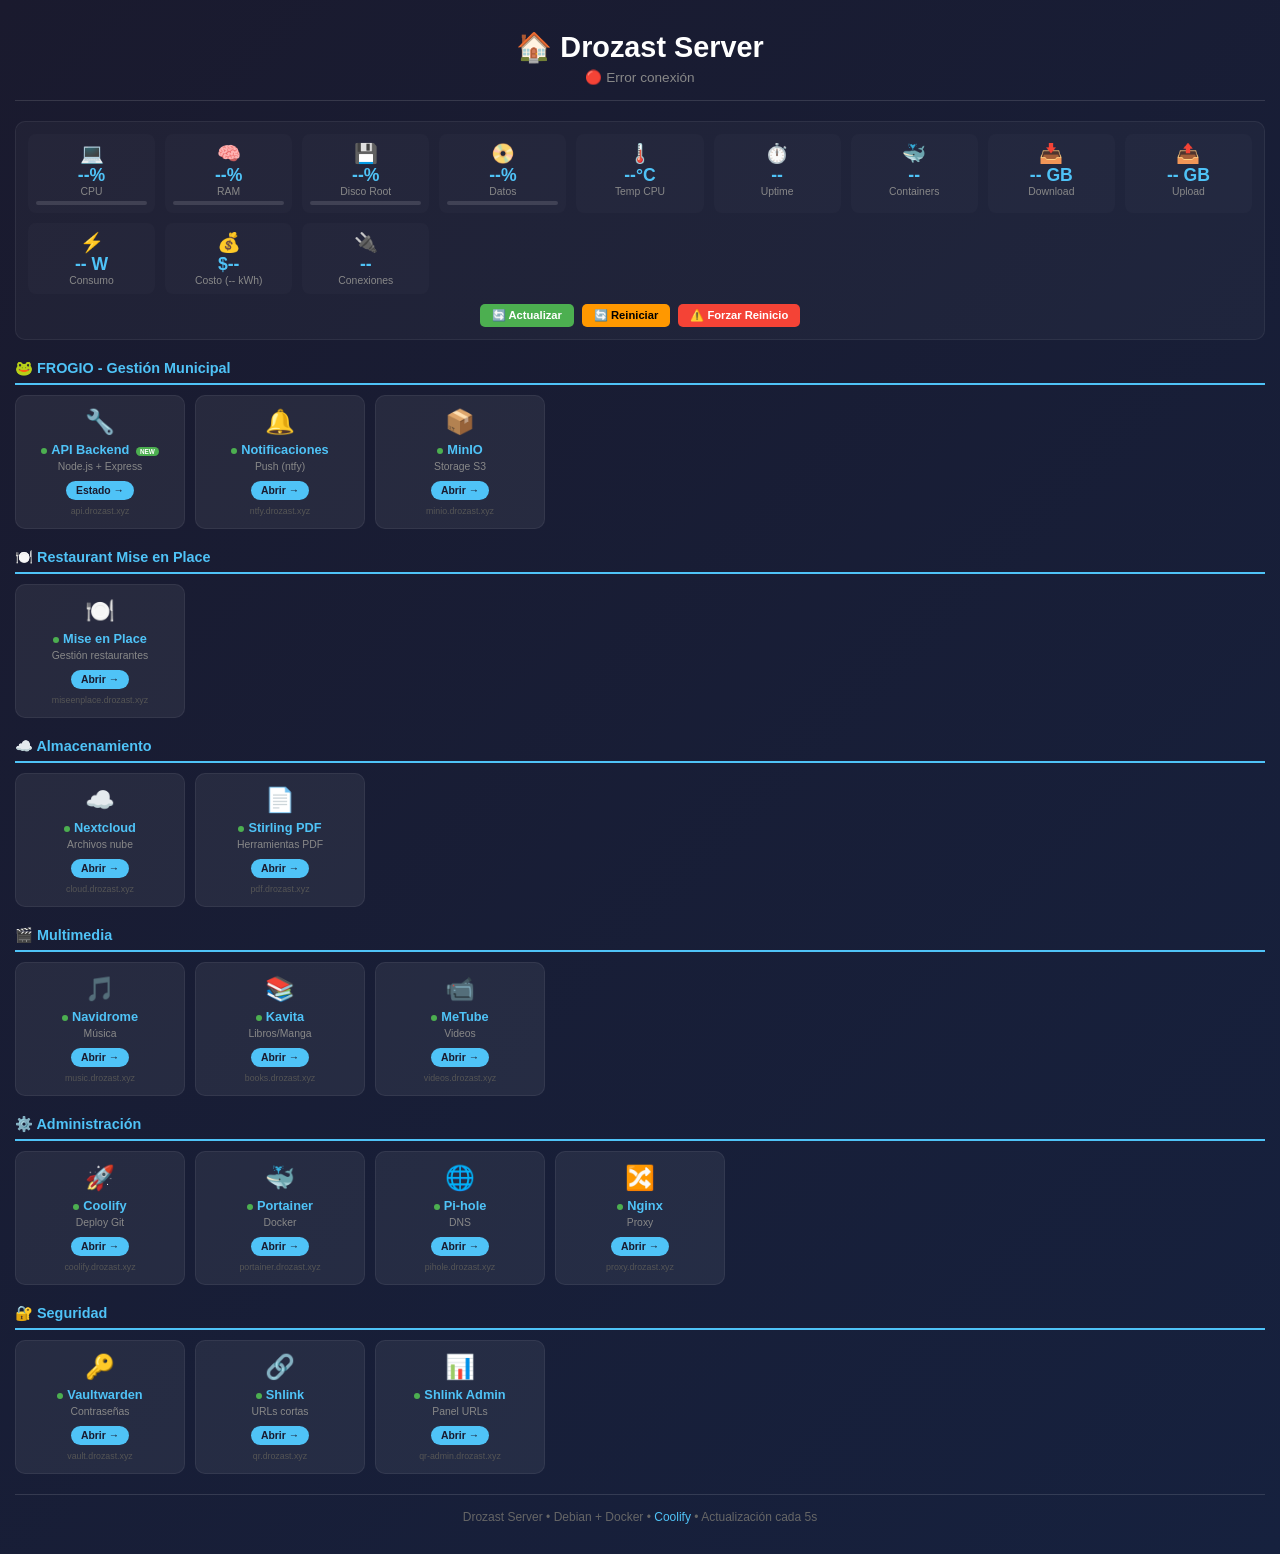
==== index.html @ 4076a871 "Initial commit - Dashboard + Stats API" ====
<!DOCTYPE html>
<html lang="es">
<head>
    <meta charset="UTF-8">
    <meta name="viewport" content="width=device-width, initial-scale=1.0">
    <title>Drozast - Panel de Servicios</title>
    <style>
        * { margin: 0; padding: 0; box-sizing: border-box; }
        body { font-family: -apple-system, BlinkMacSystemFont, 'Segoe UI', Roboto, sans-serif; background: linear-gradient(135deg, #1a1a2e 0%, #16213e 100%); min-height: 100vh; color: #fff; }
        .container { max-width: 1600px; margin: 0 auto; padding: 15px; }
        header { text-align: center; padding: 15px 0; border-bottom: 1px solid #ffffff20; margin-bottom: 20px; }
        header h1 { font-size: 1.8em; margin-bottom: 5px; }
        header p { color: #888; font-size: 0.85em; }
        
        /* Stats Panel */
        .stats-panel { background: #ffffff08; border-radius: 10px; padding: 12px; margin-bottom: 20px; border: 1px solid #ffffff10; }
        .stats-grid { display: grid; grid-template-columns: repeat(auto-fit, minmax(120px, 1fr)); gap: 10px; }
        .stat-item { text-align: center; padding: 8px; background: #ffffff05; border-radius: 8px; }
        .stat-icon { font-size: 1.2em; }
        .stat-value { font-size: 1.1em; font-weight: bold; color: #4fc3f7; }
        .stat-label { font-size: 0.65em; color: #888; }
        .stat-bar { height: 4px; background: #ffffff20; border-radius: 2px; margin-top: 4px; overflow: hidden; }
        .stat-bar-fill { height: 100%; border-radius: 2px; transition: width 0.5s; }
        .stat-bar-fill.cpu { background: linear-gradient(90deg, #4caf50, #ff9800, #f44336); }
        .stat-bar-fill.ram { background: #2196f3; }
        .stat-bar-fill.disk { background: #9c27b0; }
        
        /* Server Controls */
        .controls { display: flex; gap: 8px; justify-content: center; margin-top: 10px; }
        .btn-control { padding: 5px 12px; border: none; border-radius: 5px; cursor: pointer; font-size: 0.7em; font-weight: bold; transition: transform 0.2s; }
        .btn-control:hover { transform: scale(1.05); }
        .btn-restart { background: #ff9800; color: #000; }
        .btn-force { background: #f44336; color: #fff; }
        .btn-refresh { background: #4caf50; color: #fff; }
        
        /* Cards */
        .grid { display: grid; grid-template-columns: repeat(auto-fill, minmax(160px, 1fr)); gap: 10px; }
        .card { background: #ffffff10; border-radius: 10px; padding: 12px; transition: transform 0.2s, background 0.2s; border: 1px solid #ffffff10; text-align: center; }
        .card:hover { transform: translateY(-3px); background: #ffffff20; }
        .card-icon { font-size: 1.5em; margin-bottom: 6px; }
        .card h3 { font-size: 0.8em; margin-bottom: 4px; color: #4fc3f7; }
        .card p { color: #888; font-size: 0.65em; margin-bottom: 8px; }
        .card a { display: inline-block; background: #4fc3f7; color: #1a1a2e; padding: 4px 10px; border-radius: 12px; text-decoration: none; font-weight: bold; font-size: 0.65em; }
        .card a:hover { background: #81d4fa; }
        .card .url { display: block; color: #555; font-size: 0.55em; margin-top: 6px; }
        .category { margin-bottom: 20px; }
        .category h2 { font-size: 0.9em; margin-bottom: 10px; padding-bottom: 6px; border-bottom: 2px solid #4fc3f7; color: #4fc3f7; }
        .status { display: inline-block; width: 6px; height: 6px; background: #4caf50; border-radius: 50%; margin-right: 4px; }
        .badge { display: inline-block; background: #4caf50; color: #fff; padding: 1px 4px; border-radius: 6px; font-size: 0.5em; margin-left: 3px; }
        footer { text-align: center; padding: 15px 0; border-top: 1px solid #ffffff20; margin-top: 15px; color: #666; font-size: 0.75em; }
        footer a { color: #4fc3f7; text-decoration: none; }
        
        /* Modal */
        .modal { display: none; position: fixed; top: 0; left: 0; width: 100%; height: 100%; background: rgba(0,0,0,0.8); z-index: 1000; justify-content: center; align-items: center; }
        .modal-content { background: #1a1a2e; padding: 20px; border-radius: 10px; text-align: center; }
        .modal-content h3 { margin-bottom: 15px; }
        .modal-content button { margin: 5px; padding: 10px 20px; border: none; border-radius: 5px; cursor: pointer; }
    </style>
</head>
<body>
    <div class="container">
        <header>
            <h1>🏠 Drozast Server</h1>
            <p id="server-time">Cargando...</p>
        </header>

        <!-- Stats Panel -->
        <div class="stats-panel">
            <div class="stats-grid">
                <div class="stat-item">
                    <div class="stat-icon">💻</div>
                    <div class="stat-value" id="cpu-usage">--%</div>
                    <div class="stat-label">CPU</div>
                    <div class="stat-bar"><div class="stat-bar-fill cpu" id="cpu-bar" style="width: 0%"></div></div>
                </div>
                <div class="stat-item">
                    <div class="stat-icon">🧠</div>
                    <div class="stat-value" id="ram-usage">--%</div>
                    <div class="stat-label">RAM <span id="ram-detail"></span></div>
                    <div class="stat-bar"><div class="stat-bar-fill ram" id="ram-bar" style="width: 0%"></div></div>
                </div>
                <div class="stat-item">
                    <div class="stat-icon">💾</div>
                    <div class="stat-value" id="disk-usage">--%</div>
                    <div class="stat-label">Disco Root</div>
                    <div class="stat-bar"><div class="stat-bar-fill disk" id="disk-bar" style="width: 0%"></div></div>
                </div>
                <div class="stat-item">
                    <div class="stat-icon">📀</div>
                    <div class="stat-value" id="disk-data">--%</div>
                    <div class="stat-label">Datos <span id="disk-data-free"></span></div>
                    <div class="stat-bar"><div class="stat-bar-fill disk" id="disk-data-bar" style="width: 0%"></div></div>
                </div>
                <div class="stat-item">
                    <div class="stat-icon">🌡️</div>
                    <div class="stat-value" id="cpu-temp">--°C</div>
                    <div class="stat-label">Temp CPU</div>
                </div>
                <div class="stat-item">
                    <div class="stat-icon">⏱️</div>
                    <div class="stat-value" id="uptime">--</div>
                    <div class="stat-label">Uptime</div>
                </div>
                <div class="stat-item">
                    <div class="stat-icon">🐳</div>
                    <div class="stat-value" id="docker">--</div>
                    <div class="stat-label">Containers</div>
                </div>
                <div class="stat-item">
                    <div class="stat-icon">📥</div>
                    <div class="stat-value" id="net-rx">-- GB</div>
                    <div class="stat-label">Download</div>
                </div>
                <div class="stat-item">
                    <div class="stat-icon">📤</div>
                    <div class="stat-value" id="net-tx">-- GB</div>
                    <div class="stat-label">Upload</div>
                </div>
                <div class="stat-item">
                    <div class="stat-icon">⚡</div>
                    <div class="stat-value" id="power">-- W</div>
                    <div class="stat-label">Consumo</div>
                </div>
                <div class="stat-item">
                    <div class="stat-icon">💰</div>
                    <div class="stat-value" id="energy-cost">$--</div>
                    <div class="stat-label">Costo (<span id="kwh">--</span> kWh)</div>
                </div>
                <div class="stat-item">
                    <div class="stat-icon">🔌</div>
                    <div class="stat-value" id="connections">--</div>
                    <div class="stat-label">Conexiones</div>
                </div>
            </div>
            <div class="controls">
                <button class="btn-control btn-refresh" onclick="fetchStats()">🔄 Actualizar</button>
                <button class="btn-control btn-restart" onclick="confirmRestart('restart')">🔄 Reiniciar</button>
                <button class="btn-control btn-force" onclick="confirmRestart('force')">⚠️ Forzar Reinicio</button>
            </div>
        </div>

        <div class="category">
            <h2>🐸 FROGIO - Gestión Municipal</h2>
            <div class="grid">
                <div class="card"><div class="card-icon">🔧</div><h3><span class="status"></span>API Backend <span class="badge">NEW</span></h3><p>Node.js + Express</p><a href="https://api.drozast.xyz/health" target="_blank">Estado →</a><span class="url">api.drozast.xyz</span></div>
                <div class="card"><div class="card-icon">🔔</div><h3><span class="status"></span>Notificaciones</h3><p>Push (ntfy)</p><a href="https://ntfy.drozast.xyz" target="_blank">Abrir →</a><span class="url">ntfy.drozast.xyz</span></div>
                <div class="card"><div class="card-icon">📦</div><h3><span class="status"></span>MinIO</h3><p>Storage S3</p><a href="https://minio.drozast.xyz" target="_blank">Abrir →</a><span class="url">minio.drozast.xyz</span></div>
            </div>
        </div>

        <div class="category">
            <h2>🍽️ Restaurant Mise en Place</h2>
            <div class="grid">
                <div class="card"><div class="card-icon">🍽️</div><h3><span class="status"></span>Mise en Place</h3><p>Gestión restaurantes</p><a href="https://miseenplace.drozast.xyz" target="_blank">Abrir →</a><span class="url">miseenplace.drozast.xyz</span></div>
            </div>
        </div>

        <div class="category">
            <h2>☁️ Almacenamiento</h2>
            <div class="grid">
                <div class="card"><div class="card-icon">☁️</div><h3><span class="status"></span>Nextcloud</h3><p>Archivos nube</p><a href="https://cloud.drozast.xyz" target="_blank">Abrir →</a><span class="url">cloud.drozast.xyz</span></div>
                <div class="card"><div class="card-icon">📄</div><h3><span class="status"></span>Stirling PDF</h3><p>Herramientas PDF</p><a href="https://pdf.drozast.xyz" target="_blank">Abrir →</a><span class="url">pdf.drozast.xyz</span></div>
            </div>
        </div>

        <div class="category">
            <h2>🎬 Multimedia</h2>
            <div class="grid">
                <div class="card"><div class="card-icon">🎵</div><h3><span class="status"></span>Navidrome</h3><p>Música</p><a href="https://music.drozast.xyz" target="_blank">Abrir →</a><span class="url">music.drozast.xyz</span></div>
                <div class="card"><div class="card-icon">📚</div><h3><span class="status"></span>Kavita</h3><p>Libros/Manga</p><a href="https://books.drozast.xyz" target="_blank">Abrir →</a><span class="url">books.drozast.xyz</span></div>
                <div class="card"><div class="card-icon">📹</div><h3><span class="status"></span>MeTube</h3><p>Videos</p><a href="https://videos.drozast.xyz" target="_blank">Abrir →</a><span class="url">videos.drozast.xyz</span></div>
            </div>
        </div>

        <div class="category">
            <h2>⚙️ Administración</h2>
            <div class="grid">
                <div class="card"><div class="card-icon">🚀</div><h3><span class="status"></span>Coolify</h3><p>Deploy Git</p><a href="https://coolify.drozast.xyz" target="_blank">Abrir →</a><span class="url">coolify.drozast.xyz</span></div>
                <div class="card"><div class="card-icon">🐳</div><h3><span class="status"></span>Portainer</h3><p>Docker</p><a href="https://portainer.drozast.xyz" target="_blank">Abrir →</a><span class="url">portainer.drozast.xyz</span></div>
                <div class="card"><div class="card-icon">🌐</div><h3><span class="status"></span>Pi-hole</h3><p>DNS</p><a href="https://pihole.drozast.xyz" target="_blank">Abrir →</a><span class="url">pihole.drozast.xyz</span></div>
                <div class="card"><div class="card-icon">🔀</div><h3><span class="status"></span>Nginx</h3><p>Proxy</p><a href="https://proxy.drozast.xyz" target="_blank">Abrir →</a><span class="url">proxy.drozast.xyz</span></div>
            </div>
        </div>

        <div class="category">
            <h2>🔐 Seguridad</h2>
            <div class="grid">
                <div class="card"><div class="card-icon">🔑</div><h3><span class="status"></span>Vaultwarden</h3><p>Contraseñas</p><a href="https://vault.drozast.xyz" target="_blank">Abrir →</a><span class="url">vault.drozast.xyz</span></div>
                <div class="card"><div class="card-icon">🔗</div><h3><span class="status"></span>Shlink</h3><p>URLs cortas</p><a href="https://qr.drozast.xyz" target="_blank">Abrir →</a><span class="url">qr.drozast.xyz</span></div>
                <div class="card"><div class="card-icon">📊</div><h3><span class="status"></span>Shlink Admin</h3><p>Panel URLs</p><a href="https://qr-admin.drozast.xyz" target="_blank">Abrir →</a><span class="url">qr-admin.drozast.xyz</span></div>
            </div>
        </div>

        <footer>
            <p>Drozast Server • Debian + Docker • <a href="https://coolify.drozast.xyz">Coolify</a> • Actualización cada 5s</p>
        </footer>
    </div>

    <!-- Modal de confirmación -->
    <div class="modal" id="restartModal">
        <div class="modal-content">
            <h3 id="modal-title">¿Reiniciar servidor?</h3>
            <p id="modal-text">Esta acción reiniciará el servidor.</p>
            <button onclick="executeRestart()" style="background:#f44336;color:#fff;">Confirmar</button>
            <button onclick="closeModal()" style="background:#666;color:#fff;">Cancelar</button>
        </div>
    </div>

    <script>
        let restartType = '';
        
        async function fetchStats() {
            try {
                const res = await fetch('https://stats.drozast.xyz/');
                const data = await res.json();
                
                // CPU
                document.getElementById('cpu-usage').textContent = data.cpu.usage + '%';
                document.getElementById('cpu-bar').style.width = data.cpu.usage + '%';
                document.getElementById('cpu-temp').textContent = data.cpu.temp + '°C';
                
                // RAM
                document.getElementById('ram-usage').textContent = data.ram.percent + '%';
                document.getElementById('ram-bar').style.width = data.ram.percent + '%';
                document.getElementById('ram-detail').textContent = `(${Math.round(data.ram.used_mb/1024)}/${Math.round(data.ram.total_mb/1024)}GB)`;
                
                // Disco Root
                document.getElementById('disk-usage').textContent = data.disk.root.percent + '%';
                document.getElementById('disk-bar').style.width = data.disk.root.percent + '%';
                
                // Disco Data
                document.getElementById('disk-data').textContent = data.disk.data.percent + '%';
                document.getElementById('disk-data-bar').style.width = data.disk.data.percent + '%';
                document.getElementById('disk-data-free').textContent = `(${data.disk.data.free} libre)`;
                
                // Uptime
                let uptime = '';
                if (data.uptime.days > 0) uptime += data.uptime.days + 'd ';
                uptime += data.uptime.hours + 'h ' + data.uptime.minutes + 'm';
                document.getElementById('uptime').textContent = uptime;
                
                // Docker
                document.getElementById('docker').textContent = data.docker.running + '/' + data.docker.total;
                
                // Network
                document.getElementById('net-rx').textContent = data.network.rx_gb + ' GB';
                document.getElementById('net-tx').textContent = data.network.tx_gb + ' GB';
                document.getElementById('connections').textContent = data.network.connections;
                
                // Energy
                document.getElementById('power').textContent = data.energy.watts + ' W';
                document.getElementById('kwh').textContent = data.energy.kwh;
                document.getElementById('energy-cost').textContent = '$' + data.energy.cost_clp + ' CLP';
                
                // Time
                document.getElementById('server-time').textContent = '🟢 Online • ' + data.timestamp;
                
            } catch (e) {
                document.getElementById('server-time').textContent = '🔴 Error conexión';
            }
        }
        
        function confirmRestart(type) {
            restartType = type;
            document.getElementById('modal-title').textContent = type === 'force' ? '⚠️ ¿Forzar reinicio?' : '🔄 ¿Reiniciar servidor?';
            document.getElementById('modal-text').textContent = type === 'force' ? 
                'Esto forzará un reinicio inmediato. Los datos no guardados se perderán.' : 
                'El servidor se reiniciará de forma segura.';
            document.getElementById('restartModal').style.display = 'flex';
        }
        
        function closeModal() {
            document.getElementById('restartModal').style.display = 'none';
        }
        
        async function executeRestart() {
            closeModal();
            alert('Función de reinicio deshabilitada por seguridad.\n\nUsa SSH: sudo reboot');
        }
        
        // Actualizar cada 5 segundos
        fetchStats();
        setInterval(fetchStats, 5000);
    </script>
</body>
</html>
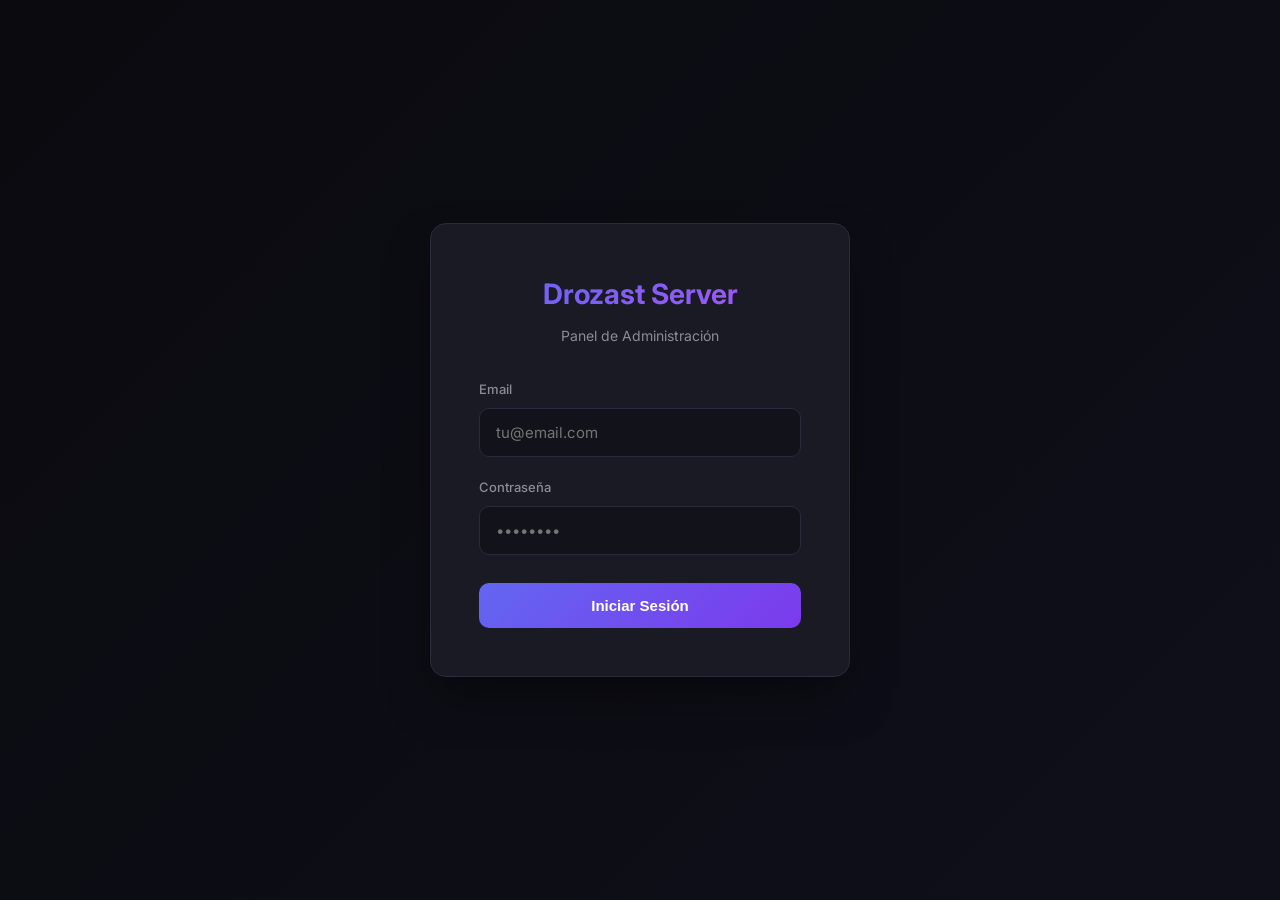
==== commit 4dfd51cf: "Add self-hosted maps, cloud gaming, and optimize stats API - Add TileServer GL, Nominatim, OSRM map " ====
--- a/index.html
+++ b/index.html
@@ -3,284 +3,2562 @@
 <head>
     <meta charset="UTF-8">
     <meta name="viewport" content="width=device-width, initial-scale=1.0">
-    <title>Drozast - Panel de Servicios</title>
+    <title>Drozast Server Dashboard</title>
+    <meta http-equiv="Cache-Control" content="no-cache, no-store, must-revalidate">
+    <link href="https://fonts.googleapis.com/css2?family=Inter:wght@300;400;500;600;700&family=JetBrains+Mono:wght@400;500&display=swap" rel="stylesheet">
     <style>
+        :root {
+            --bg-primary: #0a0a0f;
+            --bg-secondary: #12121a;
+            --bg-card: #1a1a24;
+            --bg-card-hover: #22222e;
+            --border: #2a2a3a;
+            --text-primary: #ffffff;
+            --text-secondary: #8b8b9a;
+            --text-muted: #5a5a6a;
+            --accent: #6366f1;
+            --accent-hover: #818cf8;
+            --success: #22c55e;
+            --warning: #f59e0b;
+            --danger: #ef4444;
+            --info: #3b82f6;
+        }
+
         * { margin: 0; padding: 0; box-sizing: border-box; }
-        body { font-family: -apple-system, BlinkMacSystemFont, 'Segoe UI', Roboto, sans-serif; background: linear-gradient(135deg, #1a1a2e 0%, #16213e 100%); min-height: 100vh; color: #fff; }
-        .container { max-width: 1600px; margin: 0 auto; padding: 15px; }
-        header { text-align: center; padding: 15px 0; border-bottom: 1px solid #ffffff20; margin-bottom: 20px; }
-        header h1 { font-size: 1.8em; margin-bottom: 5px; }
-        header p { color: #888; font-size: 0.85em; }
-        
-        /* Stats Panel */
-        .stats-panel { background: #ffffff08; border-radius: 10px; padding: 12px; margin-bottom: 20px; border: 1px solid #ffffff10; }
-        .stats-grid { display: grid; grid-template-columns: repeat(auto-fit, minmax(120px, 1fr)); gap: 10px; }
-        .stat-item { text-align: center; padding: 8px; background: #ffffff05; border-radius: 8px; }
-        .stat-icon { font-size: 1.2em; }
-        .stat-value { font-size: 1.1em; font-weight: bold; color: #4fc3f7; }
-        .stat-label { font-size: 0.65em; color: #888; }
-        .stat-bar { height: 4px; background: #ffffff20; border-radius: 2px; margin-top: 4px; overflow: hidden; }
-        .stat-bar-fill { height: 100%; border-radius: 2px; transition: width 0.5s; }
-        .stat-bar-fill.cpu { background: linear-gradient(90deg, #4caf50, #ff9800, #f44336); }
-        .stat-bar-fill.ram { background: #2196f3; }
-        .stat-bar-fill.disk { background: #9c27b0; }
-        
-        /* Server Controls */
-        .controls { display: flex; gap: 8px; justify-content: center; margin-top: 10px; }
-        .btn-control { padding: 5px 12px; border: none; border-radius: 5px; cursor: pointer; font-size: 0.7em; font-weight: bold; transition: transform 0.2s; }
-        .btn-control:hover { transform: scale(1.05); }
-        .btn-restart { background: #ff9800; color: #000; }
-        .btn-force { background: #f44336; color: #fff; }
-        .btn-refresh { background: #4caf50; color: #fff; }
-        
-        /* Cards */
-        .grid { display: grid; grid-template-columns: repeat(auto-fill, minmax(160px, 1fr)); gap: 10px; }
-        .card { background: #ffffff10; border-radius: 10px; padding: 12px; transition: transform 0.2s, background 0.2s; border: 1px solid #ffffff10; text-align: center; }
-        .card:hover { transform: translateY(-3px); background: #ffffff20; }
-        .card-icon { font-size: 1.5em; margin-bottom: 6px; }
-        .card h3 { font-size: 0.8em; margin-bottom: 4px; color: #4fc3f7; }
-        .card p { color: #888; font-size: 0.65em; margin-bottom: 8px; }
-        .card a { display: inline-block; background: #4fc3f7; color: #1a1a2e; padding: 4px 10px; border-radius: 12px; text-decoration: none; font-weight: bold; font-size: 0.65em; }
-        .card a:hover { background: #81d4fa; }
-        .card .url { display: block; color: #555; font-size: 0.55em; margin-top: 6px; }
-        .category { margin-bottom: 20px; }
-        .category h2 { font-size: 0.9em; margin-bottom: 10px; padding-bottom: 6px; border-bottom: 2px solid #4fc3f7; color: #4fc3f7; }
-        .status { display: inline-block; width: 6px; height: 6px; background: #4caf50; border-radius: 50%; margin-right: 4px; }
-        .badge { display: inline-block; background: #4caf50; color: #fff; padding: 1px 4px; border-radius: 6px; font-size: 0.5em; margin-left: 3px; }
-        footer { text-align: center; padding: 15px 0; border-top: 1px solid #ffffff20; margin-top: 15px; color: #666; font-size: 0.75em; }
-        footer a { color: #4fc3f7; text-decoration: none; }
-        
-        /* Modal */
-        .modal { display: none; position: fixed; top: 0; left: 0; width: 100%; height: 100%; background: rgba(0,0,0,0.8); z-index: 1000; justify-content: center; align-items: center; }
-        .modal-content { background: #1a1a2e; padding: 20px; border-radius: 10px; text-align: center; }
-        .modal-content h3 { margin-bottom: 15px; }
-        .modal-content button { margin: 5px; padding: 10px 20px; border: none; border-radius: 5px; cursor: pointer; }
+
+        body {
+            font-family: 'Inter', -apple-system, BlinkMacSystemFont, sans-serif;
+            background: var(--bg-primary);
+            color: var(--text-primary);
+            min-height: 100vh;
+            line-height: 1.6;
+        }
+
+        /* Login Screen */
+        .login-screen {
+            display: flex;
+            align-items: center;
+            justify-content: center;
+            min-height: 100vh;
+            background: linear-gradient(135deg, var(--bg-primary) 0%, #0f0f1a 100%);
+        }
+
+        .login-container {
+            background: var(--bg-card);
+            border: 1px solid var(--border);
+            border-radius: 16px;
+            padding: 48px;
+            width: 100%;
+            max-width: 420px;
+            box-shadow: 0 25px 50px -12px rgba(0, 0, 0, 0.5);
+        }
+
+        .login-logo {
+            text-align: center;
+            margin-bottom: 32px;
+        }
+
+        .login-logo h1 {
+            font-size: 28px;
+            font-weight: 700;
+            background: linear-gradient(135deg, var(--accent) 0%, #a855f7 100%);
+            -webkit-background-clip: text;
+            -webkit-text-fill-color: transparent;
+            background-clip: text;
+        }
+
+        .login-logo p {
+            color: var(--text-secondary);
+            font-size: 14px;
+            margin-top: 8px;
+        }
+
+        .form-group {
+            margin-bottom: 20px;
+        }
+
+        .form-group label {
+            display: block;
+            font-size: 13px;
+            font-weight: 500;
+            color: var(--text-secondary);
+            margin-bottom: 8px;
+        }
+
+        .form-group input {
+            width: 100%;
+            padding: 14px 16px;
+            background: var(--bg-secondary);
+            border: 1px solid var(--border);
+            border-radius: 10px;
+            color: var(--text-primary);
+            font-size: 15px;
+            font-family: inherit;
+            transition: all 0.2s;
+        }
+
+        .form-group input:focus {
+            outline: none;
+            border-color: var(--accent);
+            box-shadow: 0 0 0 3px rgba(99, 102, 241, 0.2);
+        }
+
+        .login-btn {
+            width: 100%;
+            padding: 14px;
+            background: linear-gradient(135deg, var(--accent) 0%, #7c3aed 100%);
+            border: none;
+            border-radius: 10px;
+            color: white;
+            font-size: 15px;
+            font-weight: 600;
+            cursor: pointer;
+            transition: all 0.2s;
+            margin-top: 8px;
+        }
+
+        .login-btn:hover {
+            transform: translateY(-2px);
+            box-shadow: 0 10px 20px -5px rgba(99, 102, 241, 0.4);
+        }
+
+        .login-error {
+            background: rgba(239, 68, 68, 0.1);
+            border: 1px solid rgba(239, 68, 68, 0.3);
+            color: var(--danger);
+            padding: 12px;
+            border-radius: 8px;
+            font-size: 13px;
+            margin-bottom: 20px;
+            display: none;
+        }
+
+        /* Dashboard */
+        .dashboard { display: none; }
+        .dashboard.active { display: block; }
+        .login-screen.hidden { display: none; }
+
+        /* Header */
+        .header {
+            background: var(--bg-secondary);
+            border-bottom: 1px solid var(--border);
+            padding: 16px 24px;
+            display: flex;
+            justify-content: space-between;
+            align-items: center;
+            position: sticky;
+            top: 0;
+            z-index: 100;
+        }
+
+        .header-left {
+            display: flex;
+            align-items: center;
+            gap: 16px;
+        }
+
+        .header-logo {
+            font-size: 20px;
+            font-weight: 700;
+            background: linear-gradient(135deg, var(--accent) 0%, #a855f7 100%);
+            -webkit-background-clip: text;
+            -webkit-text-fill-color: transparent;
+            background-clip: text;
+        }
+
+        .status-badge {
+            display: flex;
+            align-items: center;
+            gap: 8px;
+            padding: 6px 12px;
+            background: rgba(34, 197, 94, 0.1);
+            border: 1px solid rgba(34, 197, 94, 0.3);
+            border-radius: 20px;
+            font-size: 13px;
+            color: var(--success);
+        }
+
+        .status-dot {
+            width: 8px;
+            height: 8px;
+            background: var(--success);
+            border-radius: 50%;
+            animation: pulse 2s infinite;
+        }
+
+        @keyframes pulse {
+            0%, 100% { opacity: 1; }
+            50% { opacity: 0.5; }
+        }
+
+        .header-right {
+            display: flex;
+            align-items: center;
+            gap: 16px;
+        }
+
+        .header-time {
+            color: var(--text-secondary);
+            font-size: 13px;
+        }
+
+        .logout-btn {
+            padding: 8px 16px;
+            background: transparent;
+            border: 1px solid var(--border);
+            border-radius: 8px;
+            color: var(--text-secondary);
+            font-size: 13px;
+            cursor: pointer;
+            transition: all 0.2s;
+        }
+
+        .logout-btn:hover {
+            background: var(--bg-card);
+            color: var(--text-primary);
+        }
+
+        /* Main Content */
+        .main {
+            max-width: 1600px;
+            margin: 0 auto;
+            padding: 24px;
+        }
+
+        /* Stats Grid */
+        .stats-grid {
+            display: grid;
+            grid-template-columns: repeat(auto-fit, minmax(180px, 1fr));
+            gap: 16px;
+            margin-bottom: 32px;
+        }
+
+        .stat-card {
+            background: var(--bg-card);
+            border: 1px solid var(--border);
+            border-radius: 12px;
+            padding: 20px;
+            transition: all 0.2s;
+        }
+
+        .stat-card:hover {
+            background: var(--bg-card-hover);
+            border-color: var(--accent);
+        }
+
+        .stat-header {
+            display: flex;
+            justify-content: space-between;
+            align-items: center;
+            margin-bottom: 12px;
+        }
+
+        .stat-icon {
+            width: 40px;
+            height: 40px;
+            background: rgba(99, 102, 241, 0.1);
+            border-radius: 10px;
+            display: flex;
+            align-items: center;
+            justify-content: center;
+            font-size: 18px;
+        }
+
+        .stat-value {
+            font-size: 28px;
+            font-weight: 700;
+            color: var(--text-primary);
+        }
+
+        .stat-label {
+            font-size: 13px;
+            color: var(--text-secondary);
+            margin-bottom: 12px;
+        }
+
+        .stat-bar {
+            height: 6px;
+            background: var(--bg-secondary);
+            border-radius: 3px;
+            overflow: hidden;
+        }
+
+        .stat-bar-fill {
+            height: 100%;
+            border-radius: 3px;
+            transition: width 0.5s ease;
+        }
+
+        .stat-bar-fill.cpu { background: linear-gradient(90deg, var(--success), var(--warning), var(--danger)); }
+        .stat-bar-fill.ram { background: var(--info); }
+        .stat-bar-fill.disk { background: var(--accent); }
+
+        .stat-detail {
+            font-size: 12px;
+            color: var(--text-muted);
+            margin-top: 8px;
+        }
+
+        /* Disk Section */
+        .section {
+            margin-bottom: 32px;
+        }
+
+        .section-header {
+            display: flex;
+            justify-content: space-between;
+            align-items: center;
+            margin-bottom: 16px;
+        }
+
+        .section-title {
+            font-size: 18px;
+            font-weight: 600;
+            color: var(--text-primary);
+        }
+
+        .disks-grid {
+            display: grid;
+            grid-template-columns: repeat(auto-fit, minmax(320px, 1fr));
+            gap: 16px;
+        }
+
+        .disk-card {
+            background: var(--bg-card);
+            border: 1px solid var(--border);
+            border-radius: 12px;
+            padding: 24px;
+        }
+
+        .disk-header {
+            display: flex;
+            align-items: center;
+            gap: 16px;
+            margin-bottom: 20px;
+        }
+
+        .disk-icon {
+            width: 48px;
+            height: 48px;
+            border-radius: 12px;
+            display: flex;
+            align-items: center;
+            justify-content: center;
+            font-size: 24px;
+        }
+
+        .disk-icon.os { background: linear-gradient(135deg, #3b82f6, #1d4ed8); }
+        .disk-icon.cache { background: linear-gradient(135deg, #f59e0b, #d97706); }
+        .disk-icon.raid { background: linear-gradient(135deg, #8b5cf6, #6d28d9); }
+
+        .disk-info h3 {
+            font-size: 16px;
+            font-weight: 600;
+            margin-bottom: 4px;
+        }
+
+        .disk-info p {
+            font-size: 13px;
+            color: var(--text-secondary);
+        }
+
+        .disk-stats {
+            display: grid;
+            grid-template-columns: repeat(3, 1fr);
+            gap: 16px;
+            margin-bottom: 16px;
+        }
+
+        .disk-stat {
+            text-align: center;
+        }
+
+        .disk-stat-value {
+            font-size: 20px;
+            font-weight: 600;
+            color: var(--text-primary);
+        }
+
+        .disk-stat-label {
+            font-size: 11px;
+            color: var(--text-muted);
+            text-transform: uppercase;
+            letter-spacing: 0.5px;
+        }
+
+        .disk-progress {
+            height: 8px;
+            background: var(--bg-secondary);
+            border-radius: 4px;
+            overflow: hidden;
+        }
+
+        .disk-progress-fill {
+            height: 100%;
+            border-radius: 4px;
+            transition: width 0.5s ease;
+        }
+
+        .disk-progress-fill.low { background: var(--success); }
+        .disk-progress-fill.medium { background: var(--warning); }
+        .disk-progress-fill.high { background: var(--danger); }
+
+        .disk-details {
+            margin-top: 16px;
+            padding-top: 16px;
+            border-top: 1px solid var(--border);
+            font-size: 12px;
+            color: var(--text-muted);
+        }
+
+        .disk-details code {
+            font-family: 'JetBrains Mono', monospace;
+            background: var(--bg-secondary);
+            padding: 2px 6px;
+            border-radius: 4px;
+            font-size: 11px;
+        }
+
+        /* Services Grid */
+        .services-grid {
+            display: grid;
+            grid-template-columns: repeat(auto-fill, minmax(280px, 1fr));
+            gap: 16px;
+        }
+
+        .service-card {
+            background: var(--bg-card);
+            border: 1px solid var(--border);
+            border-radius: 12px;
+            padding: 20px;
+            transition: all 0.2s;
+        }
+
+        .service-card:hover {
+            background: var(--bg-card-hover);
+            transform: translateY(-2px);
+        }
+
+        .service-header {
+            display: flex;
+            align-items: center;
+            gap: 12px;
+            margin-bottom: 12px;
+        }
+
+        .service-icon {
+            width: 44px;
+            height: 44px;
+            background: var(--bg-secondary);
+            border-radius: 10px;
+            display: flex;
+            align-items: center;
+            justify-content: center;
+            font-size: 22px;
+        }
+
+        .service-info h3 {
+            font-size: 15px;
+            font-weight: 600;
+            margin-bottom: 2px;
+        }
+
+        .service-info p {
+            font-size: 12px;
+            color: var(--text-muted);
+        }
+
+        .service-status {
+            display: inline-flex;
+            align-items: center;
+            gap: 6px;
+            padding: 4px 10px;
+            border-radius: 12px;
+            font-size: 11px;
+            font-weight: 500;
+        }
+
+        .service-status.online {
+            background: rgba(34, 197, 94, 0.1);
+            color: var(--success);
+        }
+
+        .service-status.offline {
+            background: rgba(239, 68, 68, 0.1);
+            color: var(--danger);
+        }
+
+        .service-description {
+            font-size: 12px;
+            color: var(--text-muted);
+            line-height: 1.5;
+            padding: 10px 12px;
+            background: var(--bg-secondary);
+            border-radius: 8px;
+            margin-top: 8px;
+        }
+
+        .service-links {
+            display: flex;
+            gap: 8px;
+            margin-top: 12px;
+        }
+
+        .service-link {
+            flex: 1;
+            padding: 10px;
+            border-radius: 8px;
+            text-decoration: none;
+            font-size: 12px;
+            font-weight: 500;
+            text-align: center;
+            transition: all 0.2s;
+        }
+
+        .service-link.web {
+            background: var(--accent);
+            color: white;
+        }
+
+        .service-link.web:hover {
+            background: var(--accent-hover);
+        }
+
+        .service-link.local {
+            background: var(--bg-secondary);
+            color: var(--text-secondary);
+            border: 1px solid var(--border);
+        }
+
+        .service-link.local:hover {
+            background: var(--bg-card-hover);
+            color: var(--text-primary);
+        }
+
+        /* Service Stats Bars */
+        .service-stats {
+            display: flex;
+            gap: 12px;
+            margin-top: 12px;
+            padding-top: 12px;
+            border-top: 1px solid var(--border);
+        }
+
+        .service-stat {
+            flex: 1;
+        }
+
+        .service-stat-label {
+            display: flex;
+            justify-content: space-between;
+            font-size: 10px;
+            color: var(--text-muted);
+            margin-bottom: 4px;
+            text-transform: uppercase;
+        }
+
+        .service-stat-bar {
+            height: 4px;
+            background: var(--bg-secondary);
+            border-radius: 2px;
+            overflow: hidden;
+        }
+
+        .service-stat-fill {
+            height: 100%;
+            border-radius: 2px;
+            transition: width 0.5s ease;
+        }
+
+        .service-stat-fill.cpu {
+            background: linear-gradient(90deg, #22c55e, #f59e0b, #ef4444);
+        }
+
+        .service-stat-fill.ram {
+            background: var(--info);
+        }
+
+        /* Category */
+        .category {
+            margin-bottom: 32px;
+        }
+
+        .category-header {
+            display: flex;
+            align-items: center;
+            gap: 12px;
+            margin-bottom: 16px;
+            padding-bottom: 12px;
+            border-bottom: 1px solid var(--border);
+        }
+
+        .category-icon {
+            width: 32px;
+            height: 32px;
+            background: var(--bg-card);
+            border-radius: 8px;
+            display: flex;
+            align-items: center;
+            justify-content: center;
+            font-size: 16px;
+        }
+
+        .category-title {
+            font-size: 16px;
+            font-weight: 600;
+        }
+
+        .category-count {
+            background: var(--bg-card);
+            padding: 4px 10px;
+            border-radius: 12px;
+            font-size: 12px;
+            color: var(--text-muted);
+        }
+
+        /* Server Context Section */
+        .context-section {
+            background: var(--bg-card);
+            border: 1px solid var(--border);
+            border-radius: 12px;
+            padding: 24px;
+            margin-bottom: 32px;
+        }
+
+        .context-header {
+            display: flex;
+            justify-content: space-between;
+            align-items: center;
+            margin-bottom: 16px;
+        }
+
+        .context-title {
+            font-size: 16px;
+            font-weight: 600;
+            display: flex;
+            align-items: center;
+            gap: 8px;
+        }
+
+        .copy-btn {
+            display: flex;
+            align-items: center;
+            gap: 6px;
+            padding: 8px 16px;
+            background: var(--accent);
+            border: none;
+            border-radius: 8px;
+            color: white;
+            font-size: 13px;
+            font-weight: 500;
+            cursor: pointer;
+            transition: all 0.2s;
+        }
+
+        .copy-btn:hover {
+            background: var(--accent-hover);
+        }
+
+        .copy-btn.copied {
+            background: var(--success);
+        }
+
+        .context-code {
+            background: var(--bg-primary);
+            border: 1px solid var(--border);
+            border-radius: 8px;
+            padding: 20px;
+            font-family: 'JetBrains Mono', monospace;
+            font-size: 12px;
+            line-height: 1.8;
+            color: var(--text-secondary);
+            overflow-x: auto;
+            white-space: pre-wrap;
+            word-break: break-all;
+        }
+
+        .context-code .comment { color: var(--text-muted); }
+        .context-code .key { color: var(--accent); }
+        .context-code .value { color: var(--success); }
+        .context-code .section-label { color: var(--warning); font-weight: 600; }
+
+        /* Tabs */
+        .tabs {
+            display: flex;
+            gap: 8px;
+            margin-bottom: 24px;
+            border-bottom: 1px solid var(--border);
+            padding-bottom: 16px;
+        }
+
+        .tab {
+            padding: 10px 20px;
+            background: transparent;
+            border: 1px solid var(--border);
+            border-radius: 8px;
+            color: var(--text-secondary);
+            font-size: 13px;
+            font-weight: 500;
+            cursor: pointer;
+            transition: all 0.2s;
+        }
+
+        .tab:hover {
+            background: var(--bg-card);
+            color: var(--text-primary);
+        }
+
+        .tab.active {
+            background: var(--accent);
+            border-color: var(--accent);
+            color: white;
+        }
+
+        .tab-content { display: none; }
+        .tab-content.active { display: block; }
+
+        /* Footer */
+        .footer {
+            text-align: center;
+            padding: 24px;
+            border-top: 1px solid var(--border);
+            color: var(--text-muted);
+            font-size: 13px;
+        }
+
+        .footer a {
+            color: var(--accent);
+            text-decoration: none;
+        }
+
+        /* Responsive */
+        @media (max-width: 768px) {
+            .header { padding: 12px 16px; flex-wrap: wrap; gap: 12px; }
+            .main { padding: 16px; }
+            .stats-grid { grid-template-columns: repeat(2, 1fr); }
+            .login-container { padding: 32px 24px; margin: 16px; }
+            .disks-grid { grid-template-columns: 1fr; }
+            .tabs { overflow-x: auto; flex-wrap: nowrap; }
+        }
     </style>
 </head>
 <body>
-    <div class="container">
-        <header>
-            <h1>🏠 Drozast Server</h1>
-            <p id="server-time">Cargando...</p>
-        </header>
-
-        <!-- Stats Panel -->
-        <div class="stats-panel">
-            <div class="stats-grid">
-                <div class="stat-item">
-                    <div class="stat-icon">💻</div>
-                    <div class="stat-value" id="cpu-usage">--%</div>
-                    <div class="stat-label">CPU</div>
-                    <div class="stat-bar"><div class="stat-bar-fill cpu" id="cpu-bar" style="width: 0%"></div></div>
+    <!-- Login Screen -->
+    <div class="login-screen" id="loginScreen">
+        <div class="login-container">
+            <div class="login-logo">
+                <h1>Drozast Server</h1>
+                <p>Panel de Administración</p>
+            </div>
+            <div class="login-error" id="loginError">
+                Credenciales incorrectas. Intenta de nuevo.
+            </div>
+            <form onsubmit="handleLogin(event)">
+                <div class="form-group">
+                    <label for="email">Email</label>
+                    <input type="email" id="email" placeholder="tu@email.com" required>
                 </div>
-                <div class="stat-item">
-                    <div class="stat-icon">🧠</div>
-                    <div class="stat-value" id="ram-usage">--%</div>
-                    <div class="stat-label">RAM <span id="ram-detail"></span></div>
-                    <div class="stat-bar"><div class="stat-bar-fill ram" id="ram-bar" style="width: 0%"></div></div>
+                <div class="form-group">
+                    <label for="password">Contraseña</label>
+                    <input type="password" id="password" placeholder="••••••••" required>
                 </div>
-                <div class="stat-item">
-                    <div class="stat-icon">💾</div>
-                    <div class="stat-value" id="disk-usage">--%</div>
-                    <div class="stat-label">Disco Root</div>
-                    <div class="stat-bar"><div class="stat-bar-fill disk" id="disk-bar" style="width: 0%"></div></div>
-                </div>
-                <div class="stat-item">
-                    <div class="stat-icon">📀</div>
-                    <div class="stat-value" id="disk-data">--%</div>
-                    <div class="stat-label">Datos <span id="disk-data-free"></span></div>
-                    <div class="stat-bar"><div class="stat-bar-fill disk" id="disk-data-bar" style="width: 0%"></div></div>
-                </div>
-                <div class="stat-item">
-                    <div class="stat-icon">🌡️</div>
-                    <div class="stat-value" id="cpu-temp">--°C</div>
-                    <div class="stat-label">Temp CPU</div>
-                </div>
-                <div class="stat-item">
-                    <div class="stat-icon">⏱️</div>
-                    <div class="stat-value" id="uptime">--</div>
-                    <div class="stat-label">Uptime</div>
-                </div>
-                <div class="stat-item">
-                    <div class="stat-icon">🐳</div>
-                    <div class="stat-value" id="docker">--</div>
-                    <div class="stat-label">Containers</div>
-                </div>
-                <div class="stat-item">
-                    <div class="stat-icon">📥</div>
-                    <div class="stat-value" id="net-rx">-- GB</div>
-                    <div class="stat-label">Download</div>
-                </div>
-                <div class="stat-item">
-                    <div class="stat-icon">📤</div>
-                    <div class="stat-value" id="net-tx">-- GB</div>
-                    <div class="stat-label">Upload</div>
-                </div>
-                <div class="stat-item">
-                    <div class="stat-icon">⚡</div>
-                    <div class="stat-value" id="power">-- W</div>
-                    <div class="stat-label">Consumo</div>
-                </div>
-                <div class="stat-item">
-                    <div class="stat-icon">💰</div>
-                    <div class="stat-value" id="energy-cost">$--</div>
-                    <div class="stat-label">Costo (<span id="kwh">--</span> kWh)</div>
-                </div>
-                <div class="stat-item">
-                    <div class="stat-icon">🔌</div>
-                    <div class="stat-value" id="connections">--</div>
-                    <div class="stat-label">Conexiones</div>
+                <button type="submit" class="login-btn">Iniciar Sesión</button>
+            </form>
+        </div>
+    </div>
+
+    <!-- Dashboard -->
+    <div class="dashboard" id="dashboard">
+        <header class="header">
+            <div class="header-left">
+                <span class="header-logo">Drozast Server</span>
+                <div class="status-badge">
+                    <span class="status-dot"></span>
+                    <span id="serverStatus">Online</span>
                 </div>
             </div>
-            <div class="controls">
-                <button class="btn-control btn-refresh" onclick="fetchStats()">🔄 Actualizar</button>
-                <button class="btn-control btn-restart" onclick="confirmRestart('restart')">🔄 Reiniciar</button>
-                <button class="btn-control btn-force" onclick="confirmRestart('force')">⚠️ Forzar Reinicio</button>
+            <div class="header-right">
+                <span class="header-time" id="serverTime">--</span>
+                <button class="logout-btn" onclick="handleLogout()">Cerrar Sesión</button>
             </div>
-        </div>
-
-        <div class="category">
-            <h2>🐸 FROGIO - Gestión Municipal</h2>
-            <div class="grid">
-                <div class="card"><div class="card-icon">🔧</div><h3><span class="status"></span>API Backend <span class="badge">NEW</span></h3><p>Node.js + Express</p><a href="https://api.drozast.xyz/health" target="_blank">Estado →</a><span class="url">api.drozast.xyz</span></div>
-                <div class="card"><div class="card-icon">🔔</div><h3><span class="status"></span>Notificaciones</h3><p>Push (ntfy)</p><a href="https://ntfy.drozast.xyz" target="_blank">Abrir →</a><span class="url">ntfy.drozast.xyz</span></div>
-                <div class="card"><div class="card-icon">📦</div><h3><span class="status"></span>MinIO</h3><p>Storage S3</p><a href="https://minio.drozast.xyz" target="_blank">Abrir →</a><span class="url">minio.drozast.xyz</span></div>
+        </header>
+
+        <main class="main">
+            <!-- Tabs -->
+            <div class="tabs">
+                <button class="tab active" onclick="switchTab('overview')">Vista General</button>
+                <button class="tab" onclick="switchTab('services')">Servicios</button>
+                <button class="tab" onclick="switchTab('storage')">Almacenamiento</button>
+                <button class="tab" onclick="switchTab('context')">Contexto Server</button>
             </div>
-        </div>
-
-        <div class="category">
-            <h2>🍽️ Restaurant Mise en Place</h2>
-            <div class="grid">
-                <div class="card"><div class="card-icon">🍽️</div><h3><span class="status"></span>Mise en Place</h3><p>Gestión restaurantes</p><a href="https://miseenplace.drozast.xyz" target="_blank">Abrir →</a><span class="url">miseenplace.drozast.xyz</span></div>
+
+            <!-- Overview Tab -->
+            <div class="tab-content active" id="tab-overview">
+                <!-- Stats Grid -->
+                <div class="stats-grid">
+                    <div class="stat-card">
+                        <div class="stat-header">
+                            <div class="stat-icon">🖥️</div>
+                        </div>
+                        <div class="stat-value" id="cpuValue">--%</div>
+                        <div class="stat-label">Uso de CPU</div>
+                        <div class="stat-bar"><div class="stat-bar-fill cpu" id="cpuBar" style="width: 0%"></div></div>
+                        <div class="stat-detail" id="cpuDetail">4 cores • --°C</div>
+                    </div>
+                    <div class="stat-card">
+                        <div class="stat-header">
+                            <div class="stat-icon">🧠</div>
+                        </div>
+                        <div class="stat-value" id="ramValue">--%</div>
+                        <div class="stat-label">Memoria RAM</div>
+                        <div class="stat-bar"><div class="stat-bar-fill ram" id="ramBar" style="width: 0%"></div></div>
+                        <div class="stat-detail" id="ramDetail">-- / -- GB</div>
+                    </div>
+                    <div class="stat-card">
+                        <div class="stat-header">
+                            <div class="stat-icon">🐳</div>
+                        </div>
+                        <div class="stat-value" id="dockerValue">--</div>
+                        <div class="stat-label">Contenedores</div>
+                        <div class="stat-detail" id="dockerDetail">-- activos</div>
+                    </div>
+                    <div class="stat-card">
+                        <div class="stat-header">
+                            <div class="stat-icon">⏱️</div>
+                        </div>
+                        <div class="stat-value" id="uptimeValue">--</div>
+                        <div class="stat-label">Uptime</div>
+                        <div class="stat-detail" id="uptimeDetail">Desde --</div>
+                    </div>
+                    <div class="stat-card">
+                        <div class="stat-header">
+                            <div class="stat-icon">📥</div>
+                        </div>
+                        <div class="stat-value" id="netRx">-- GB</div>
+                        <div class="stat-label">Download</div>
+                        <div class="stat-detail">Total recibido</div>
+                    </div>
+                    <div class="stat-card">
+                        <div class="stat-header">
+                            <div class="stat-icon">📤</div>
+                        </div>
+                        <div class="stat-value" id="netTx">-- GB</div>
+                        <div class="stat-label">Upload</div>
+                        <div class="stat-detail">Total enviado</div>
+                    </div>
+                    <div class="stat-card">
+                        <div class="stat-header">
+                            <div class="stat-icon">⚡</div>
+                        </div>
+                        <div class="stat-value" id="powerValue">-- W</div>
+                        <div class="stat-label">Consumo Actual</div>
+                        <div class="stat-detail" id="powerDetail">Hoy: -- kWh</div>
+                    </div>
+                    <div class="stat-card">
+                        <div class="stat-header">
+                            <div class="stat-icon">💰</div>
+                        </div>
+                        <div class="stat-value" id="costValue">$--</div>
+                        <div class="stat-label">Costo Mes</div>
+                        <div class="stat-detail" id="costDetail">-- kWh este mes</div>
+                    </div>
+                </div>
+
+                <!-- Energy Details Section -->
+                <div class="section">
+                    <div class="section-header">
+                        <h2 class="section-title">Consumo Energético</h2>
+                    </div>
+                    <div class="stats-grid">
+                        <div class="stat-card">
+                            <div class="stat-header">
+                                <div class="stat-icon">📅</div>
+                            </div>
+                            <div class="stat-value" id="energyToday">-- kWh</div>
+                            <div class="stat-label">Hoy</div>
+                            <div class="stat-detail" id="costToday">$-- CLP</div>
+                        </div>
+                        <div class="stat-card">
+                            <div class="stat-header">
+                                <div class="stat-icon">📆</div>
+                            </div>
+                            <div class="stat-value" id="energyWeek">-- kWh</div>
+                            <div class="stat-label">Última Semana</div>
+                            <div class="stat-detail" id="costWeek">$-- CLP</div>
+                        </div>
+                        <div class="stat-card">
+                            <div class="stat-header">
+                                <div class="stat-icon">🗓️</div>
+                            </div>
+                            <div class="stat-value" id="energyMonth">-- kWh</div>
+                            <div class="stat-label">Este Mes</div>
+                            <div class="stat-detail" id="costMonth">$-- CLP</div>
+                        </div>
+                        <div class="stat-card">
+                            <div class="stat-header">
+                                <div class="stat-icon">📊</div>
+                            </div>
+                            <div class="stat-value" id="energyYear">-- kWh</div>
+                            <div class="stat-label">Este Año</div>
+                            <div class="stat-detail" id="costYear">$-- CLP</div>
+                        </div>
+                    </div>
+                </div>
+
+                <!-- Quick Disks Overview -->
+                <div class="section">
+                    <div class="section-header">
+                        <h2 class="section-title">Almacenamiento</h2>
+                    </div>
+                    <div class="disks-grid">
+                        <div class="disk-card">
+                            <div class="disk-header">
+                                <div class="disk-icon os">💾</div>
+                                <div class="disk-info">
+                                    <h3>Sistema Operativo</h3>
+                                    <p>SSD 480GB (Samsung/Kingston)</p>
+                                </div>
+                            </div>
+                            <div class="disk-stats">
+                                <div class="disk-stat">
+                                    <div class="disk-stat-value" id="osUsed">--</div>
+                                    <div class="disk-stat-label">Usado</div>
+                                </div>
+                                <div class="disk-stat">
+                                    <div class="disk-stat-value" id="osFree">--</div>
+                                    <div class="disk-stat-label">Libre</div>
+                                </div>
+                                <div class="disk-stat">
+                                    <div class="disk-stat-value" id="osTotal">437GB</div>
+                                    <div class="disk-stat-label">Asignado</div>
+                                </div>
+                            </div>
+                            <div class="disk-progress">
+                                <div class="disk-progress-fill" id="osBar" style="width: 0%"></div>
+                            </div>
+                            <div class="disk-details">
+                                <code>/dev/sda</code> → 447GB físico • LVM: <code>ubuntu--vg-ubuntu--lv</code> (437GB asignados)<br>
+                                Particiones: /boot/efi (1GB), /boot (2GB), LVM (expandido al máximo)
+                            </div>
+                        </div>
+                        <div class="disk-card">
+                            <div class="disk-header">
+                                <div class="disk-icon cache">⚡</div>
+                                <div class="disk-info">
+                                    <h3>Cache SSD</h3>
+                                    <p>SSD 120GB (bcache)</p>
+                                </div>
+                            </div>
+                            <div class="disk-stats">
+                                <div class="disk-stat">
+                                    <div class="disk-stat-value">Activo</div>
+                                    <div class="disk-stat-label">Estado</div>
+                                </div>
+                                <div class="disk-stat">
+                                    <div class="disk-stat-value">112GB</div>
+                                    <div class="disk-stat-label">Capacidad</div>
+                                </div>
+                                <div class="disk-stat">
+                                    <div class="disk-stat-value">bcache</div>
+                                    <div class="disk-stat-label">Tipo</div>
+                                </div>
+                            </div>
+                            <div class="disk-progress">
+                                <div class="disk-progress-fill low" style="width: 100%"></div>
+                            </div>
+                            <div class="disk-details">
+                                <code>/dev/sdb</code> → Cache para RAID1 • Acelera lecturas/escrituras del array<br>
+                                Dispositivo bcache: <code>/dev/bcache0</code>
+                            </div>
+                        </div>
+                        <div class="disk-card">
+                            <div class="disk-header">
+                                <div class="disk-icon raid">🛡️</div>
+                                <div class="disk-info">
+                                    <h3>RAID 1 - Datos</h3>
+                                    <p>2x 4TB HDD (Espejo)</p>
+                                </div>
+                            </div>
+                            <div class="disk-stats">
+                                <div class="disk-stat">
+                                    <div class="disk-stat-value" id="raidUsed">--</div>
+                                    <div class="disk-stat-label">Usado</div>
+                                </div>
+                                <div class="disk-stat">
+                                    <div class="disk-stat-value" id="raidFree">--</div>
+                                    <div class="disk-stat-label">Libre</div>
+                                </div>
+                                <div class="disk-stat">
+                                    <div class="disk-stat-value">3.6TB</div>
+                                    <div class="disk-stat-label">Total</div>
+                                </div>
+                            </div>
+                            <div class="disk-progress">
+                                <div class="disk-progress-fill" id="raidBar" style="width: 0%"></div>
+                            </div>
+                            <div class="disk-details">
+                                <code>/dev/sdc</code> + <code>/dev/sdd</code> → RAID1 (<code>/dev/md0</code>)<br>
+                                Montaje: <code>/mnt/nextcloud-data</code> • Con cache bcache para mejor rendimiento
+                            </div>
+                        </div>
+                    </div>
+                </div>
             </div>
-        </div>
-
-        <div class="category">
-            <h2>☁️ Almacenamiento</h2>
-            <div class="grid">
-                <div class="card"><div class="card-icon">☁️</div><h3><span class="status"></span>Nextcloud</h3><p>Archivos nube</p><a href="https://cloud.drozast.xyz" target="_blank">Abrir →</a><span class="url">cloud.drozast.xyz</span></div>
-                <div class="card"><div class="card-icon">📄</div><h3><span class="status"></span>Stirling PDF</h3><p>Herramientas PDF</p><a href="https://pdf.drozast.xyz" target="_blank">Abrir →</a><span class="url">pdf.drozast.xyz</span></div>
+
+            <!-- Services Tab -->
+            <div class="tab-content" id="tab-services">
+                <div class="category">
+                    <div class="category-header">
+                        <div class="category-icon">🐸</div>
+                        <span class="category-title">FROGIO - Gestión Municipal</span>
+                        <span class="category-count">5 servicios</span>
+                    </div>
+                    <div class="services-grid">
+                        <div class="service-card" data-container="frogio-backend">
+                            <div class="service-header">
+                                <div class="service-icon">🔧</div>
+                                <div class="service-info">
+                                    <h3>API Backend</h3>
+                                    <p>REST API NestJS</p>
+                                </div>
+                                <span class="service-status online"><span class="status-dot"></span>Online</span>
+                            </div>
+                            <div class="service-description">
+                                Backend en NestJS con PostgreSQL. Gestiona usuarios, permisos, solicitudes municipales, notificaciones y reportes.
+                            </div>
+                            <div class="service-stats">
+                                <div class="service-stat">
+                                    <div class="service-stat-label"><span>CPU</span><span class="cpu-val">--%</span></div>
+                                    <div class="service-stat-bar"><div class="service-stat-fill cpu" style="width: 0%"></div></div>
+                                </div>
+                                <div class="service-stat">
+                                    <div class="service-stat-label"><span>RAM</span><span class="ram-val">--MB</span></div>
+                                    <div class="service-stat-bar"><div class="service-stat-fill ram" style="width: 0%"></div></div>
+                                </div>
+                            </div>
+                            <div class="service-links">
+                                <a href="https://api-frogio.drozast.xyz" target="_blank" class="service-link web">Abrir</a>
+                            </div>
+                        </div>
+                        <div class="service-card" data-container="frogio-web-admin">
+                            <div class="service-header">
+                                <div class="service-icon">🎛️</div>
+                                <div class="service-info">
+                                    <h3>Panel Admin</h3>
+                                    <p>Dashboard React</p>
+                                </div>
+                                <span class="service-status online"><span class="status-dot"></span>Online</span>
+                            </div>
+                            <div class="service-description">
+                                Panel de administración en React para gestionar el sistema municipal FROGIO.
+                            </div>
+                            <div class="service-stats">
+                                <div class="service-stat">
+                                    <div class="service-stat-label"><span>CPU</span><span class="cpu-val">--%</span></div>
+                                    <div class="service-stat-bar"><div class="service-stat-fill cpu" style="width: 0%"></div></div>
+                                </div>
+                                <div class="service-stat">
+                                    <div class="service-stat-label"><span>RAM</span><span class="ram-val">--MB</span></div>
+                                    <div class="service-stat-bar"><div class="service-stat-fill ram" style="width: 0%"></div></div>
+                                </div>
+                            </div>
+                            <div class="service-links">
+                                <a href="https://admin.drozast.xyz" target="_blank" class="service-link web">Abrir</a>
+                            </div>
+                        </div>
+                        <div class="service-card" data-container="frogio-postgres">
+                            <div class="service-header">
+                                <div class="service-icon">🐘</div>
+                                <div class="service-info">
+                                    <h3>PostgreSQL</h3>
+                                    <p>Base de Datos</p>
+                                </div>
+                                <span class="service-status online"><span class="status-dot"></span>Online</span>
+                            </div>
+                            <div class="service-description">
+                                Base de datos PostgreSQL para FROGIO.
+                            </div>
+                            <div class="service-stats">
+                                <div class="service-stat">
+                                    <div class="service-stat-label"><span>CPU</span><span class="cpu-val">--%</span></div>
+                                    <div class="service-stat-bar"><div class="service-stat-fill cpu" style="width: 0%"></div></div>
+                                </div>
+                                <div class="service-stat">
+                                    <div class="service-stat-label"><span>RAM</span><span class="ram-val">--MB</span></div>
+                                    <div class="service-stat-bar"><div class="service-stat-fill ram" style="width: 0%"></div></div>
+                                </div>
+                            </div>
+                            <div class="service-links">
+                                <span class="service-link local" style="cursor: default;">PostgreSQL (interno)</span>
+                            </div>
+                        </div>
+                        <div class="service-card" data-container="frogio-redis">
+                            <div class="service-header">
+                                <div class="service-icon">🔴</div>
+                                <div class="service-info">
+                                    <h3>Redis</h3>
+                                    <p>Cache & Sessions</p>
+                                </div>
+                                <span class="service-status online"><span class="status-dot"></span>Online</span>
+                            </div>
+                            <div class="service-description">
+                                Cache Redis para sesiones y datos temporales.
+                            </div>
+                            <div class="service-stats">
+                                <div class="service-stat">
+                                    <div class="service-stat-label"><span>CPU</span><span class="cpu-val">--%</span></div>
+                                    <div class="service-stat-bar"><div class="service-stat-fill cpu" style="width: 0%"></div></div>
+                                </div>
+                                <div class="service-stat">
+                                    <div class="service-stat-label"><span>RAM</span><span class="ram-val">--MB</span></div>
+                                    <div class="service-stat-bar"><div class="service-stat-fill ram" style="width: 0%"></div></div>
+                                </div>
+                            </div>
+                            <div class="service-links">
+                                <span class="service-link local" style="cursor: default;">Redis (interno)</span>
+                            </div>
+                        </div>
+                        <div class="service-card" data-container="frogio-minio">
+                            <div class="service-header">
+                                <div class="service-icon">📦</div>
+                                <div class="service-info">
+                                    <h3>MinIO</h3>
+                                    <p>S3 Storage</p>
+                                </div>
+                                <span class="service-status online"><span class="status-dot"></span>Online</span>
+                            </div>
+                            <div class="service-description">
+                                Almacenamiento S3 compatible para archivos de FROGIO.
+                            </div>
+                            <div class="service-stats">
+                                <div class="service-stat">
+                                    <div class="service-stat-label"><span>CPU</span><span class="cpu-val">--%</span></div>
+                                    <div class="service-stat-bar"><div class="service-stat-fill cpu" style="width: 0%"></div></div>
+                                </div>
+                                <div class="service-stat">
+                                    <div class="service-stat-label"><span>RAM</span><span class="ram-val">--MB</span></div>
+                                    <div class="service-stat-bar"><div class="service-stat-fill ram" style="width: 0%"></div></div>
+                                </div>
+                            </div>
+                            <div class="service-links">
+                                <a href="https://minio-frogio.drozast.xyz" target="_blank" class="service-link web">Abrir</a>
+                            </div>
+                        </div>
+                    </div>
+                </div>
+
+                <div class="category">
+                    <div class="category-header">
+                        <div class="category-icon">📋</div>
+                        <span class="category-title">Aplicaciones</span>
+                        <span class="category-count">8 servicios</span>
+                    </div>
+                    <div class="services-grid">
+                        <div class="service-card" data-container="todoapp-backend">
+                            <div class="service-header">
+                                <div class="service-icon">✅</div>
+                                <div class="service-info">
+                                    <h3>Todo App</h3>
+                                    <p>Gestión de Tareas</p>
+                                </div>
+                                <span class="service-status online"><span class="status-dot"></span>Online</span>
+                            </div>
+                            <div class="service-description">
+                                Aplicación de gestión de tareas personal con listas, categorías y prioridades.
+                            </div>
+                            <div class="service-stats">
+                                <div class="service-stat">
+                                    <div class="service-stat-label"><span>CPU</span><span class="cpu-val">--%</span></div>
+                                    <div class="service-stat-bar"><div class="service-stat-fill cpu" style="width: 0%"></div></div>
+                                </div>
+                                <div class="service-stat">
+                                    <div class="service-stat-label"><span>RAM</span><span class="ram-val">--MB</span></div>
+                                    <div class="service-stat-bar"><div class="service-stat-fill ram" style="width: 0%"></div></div>
+                                </div>
+                            </div>
+                            <div class="service-links">
+                                <a href="https://todoapp.drozast.xyz" target="_blank" class="service-link web">Abrir</a>
+                            </div>
+                        </div>
+                        <div class="service-card" data-container="natik-travel">
+                            <div class="service-header">
+                                <div class="service-icon">✈️</div>
+                                <div class="service-info">
+                                    <h3>Natik Travel</h3>
+                                    <p>Agencia de Viajes</p>
+                                </div>
+                                <span class="service-status online"><span class="status-dot"></span>Online</span>
+                            </div>
+                            <div class="service-description">
+                                Sitio web para agencia de viajes con paquetes turísticos y reservas.
+                            </div>
+                            <div class="service-stats">
+                                <div class="service-stat">
+                                    <div class="service-stat-label"><span>CPU</span><span class="cpu-val">--%</span></div>
+                                    <div class="service-stat-bar"><div class="service-stat-fill cpu" style="width: 0%"></div></div>
+                                </div>
+                                <div class="service-stat">
+                                    <div class="service-stat-label"><span>RAM</span><span class="ram-val">--MB</span></div>
+                                    <div class="service-stat-bar"><div class="service-stat-fill ram" style="width: 0%"></div></div>
+                                </div>
+                            </div>
+                            <div class="service-links">
+                                <a href="https://natik.drozast.xyz" target="_blank" class="service-link web">Abrir</a>
+                            </div>
+                        </div>
+                        <div class="service-card" data-container="miseenplace-restaurant">
+                            <div class="service-header">
+                                <div class="service-icon">🍽️</div>
+                                <div class="service-info">
+                                    <h3>Mise en Place</h3>
+                                    <p>Restaurante</p>
+                                </div>
+                                <span class="service-status online"><span class="status-dot"></span>Online</span>
+                            </div>
+                            <div class="service-description">
+                                Sitio web para restaurante con menú digital y galería de platos.
+                            </div>
+                            <div class="service-stats">
+                                <div class="service-stat">
+                                    <div class="service-stat-label"><span>CPU</span><span class="cpu-val">--%</span></div>
+                                    <div class="service-stat-bar"><div class="service-stat-fill cpu" style="width: 0%"></div></div>
+                                </div>
+                                <div class="service-stat">
+                                    <div class="service-stat-label"><span>RAM</span><span class="ram-val">--MB</span></div>
+                                    <div class="service-stat-bar"><div class="service-stat-fill ram" style="width: 0%"></div></div>
+                                </div>
+                            </div>
+                            <div class="service-links">
+                                <a href="https://miseenplace.drozast.xyz" target="_blank" class="service-link web">Abrir</a>
+                            </div>
+                        </div>
+                        <div class="service-card" data-container="reclamaya-web">
+                            <div class="service-header">
+                                <div class="service-icon">📢</div>
+                                <div class="service-info">
+                                    <h3>Reclama Ya</h3>
+                                    <p>Plataforma Reclamos</p>
+                                </div>
+                                <span class="service-status online"><span class="status-dot"></span>Online</span>
+                            </div>
+                            <div class="service-description">
+                                Plataforma de reclamos ciudadanos con integración WhatsApp.
+                            </div>
+                            <div class="service-stats">
+                                <div class="service-stat">
+                                    <div class="service-stat-label"><span>CPU</span><span class="cpu-val">--%</span></div>
+                                    <div class="service-stat-bar"><div class="service-stat-fill cpu" style="width: 0%"></div></div>
+                                </div>
+                                <div class="service-stat">
+                                    <div class="service-stat-label"><span>RAM</span><span class="ram-val">--MB</span></div>
+                                    <div class="service-stat-bar"><div class="service-stat-fill ram" style="width: 0%"></div></div>
+                                </div>
+                            </div>
+                            <div class="service-links">
+                                <a href="https://reclamaya.cl" target="_blank" class="service-link web">Abrir</a>
+                            </div>
+                        </div>
+                        <div class="service-card" data-container="wms-app">
+                            <div class="service-header">
+                                <div class="service-icon">📦</div>
+                                <div class="service-info">
+                                    <h3>WMS Troya</h3>
+                                    <p>Gestión de Almacén</p>
+                                </div>
+                                <span class="service-status online"><span class="status-dot"></span>Online</span>
+                            </div>
+                            <div class="service-description">
+                                Sistema de gestión de almacén con control de inventario.
+                            </div>
+                            <div class="service-stats">
+                                <div class="service-stat">
+                                    <div class="service-stat-label"><span>CPU</span><span class="cpu-val">--%</span></div>
+                                    <div class="service-stat-bar"><div class="service-stat-fill cpu" style="width: 0%"></div></div>
+                                </div>
+                                <div class="service-stat">
+                                    <div class="service-stat-label"><span>RAM</span><span class="ram-val">--MB</span></div>
+                                    <div class="service-stat-bar"><div class="service-stat-fill ram" style="width: 0%"></div></div>
+                                </div>
+                            </div>
+                            <div class="service-links">
+                                <a href="https://wms.drozast.xyz" target="_blank" class="service-link web">Abrir</a>
+                            </div>
+                        </div>
+                        <div class="service-card" data-container="supertools-app">
+                            <div class="service-header">
+                                <div class="service-icon">🧰</div>
+                                <div class="service-info">
+                                    <h3>SuperTools</h3>
+                                    <p>Herramientas Varias</p>
+                                </div>
+                                <span class="service-status online"><span class="status-dot"></span>Online</span>
+                            </div>
+                            <div class="service-description">
+                                Suite de herramientas útiles online.
+                            </div>
+                            <div class="service-stats">
+                                <div class="service-stat">
+                                    <div class="service-stat-label"><span>CPU</span><span class="cpu-val">--%</span></div>
+                                    <div class="service-stat-bar"><div class="service-stat-fill cpu" style="width: 0%"></div></div>
+                                </div>
+                                <div class="service-stat">
+                                    <div class="service-stat-label"><span>RAM</span><span class="ram-val">--MB</span></div>
+                                    <div class="service-stat-bar"><div class="service-stat-fill ram" style="width: 0%"></div></div>
+                                </div>
+                            </div>
+                            <div class="service-links">
+                                <span class="service-link local" style="cursor: default;">Solo via SSH</span>
+                            </div>
+                        </div>
+                        <div class="service-card" data-container="barberbook-frontend">
+                            <div class="service-header">
+                                <div class="service-icon">💈</div>
+                                <div class="service-info">
+                                    <h3>BarberBook</h3>
+                                    <p>Reservas Barbería</p>
+                                </div>
+                                <span class="service-status online"><span class="status-dot"></span>Online</span>
+                            </div>
+                            <div class="service-description">
+                                Sistema de reservas para barberías y peluquerías.
+                            </div>
+                            <div class="service-stats">
+                                <div class="service-stat">
+                                    <div class="service-stat-label"><span>CPU</span><span class="cpu-val">--%</span></div>
+                                    <div class="service-stat-bar"><div class="service-stat-fill cpu" style="width: 0%"></div></div>
+                                </div>
+                                <div class="service-stat">
+                                    <div class="service-stat-label"><span>RAM</span><span class="ram-val">--MB</span></div>
+                                    <div class="service-stat-bar"><div class="service-stat-fill ram" style="width: 0%"></div></div>
+                                </div>
+                            </div>
+                            <div class="service-links">
+                                <span class="service-link local" style="cursor: default;">Solo via SSH</span>
+                            </div>
+                        </div>
+                        <div class="service-card" data-container="casainfante-frontend">
+                            <div class="service-header">
+                                <div class="service-icon">🏠</div>
+                                <div class="service-info">
+                                    <h3>Casa Infante</h3>
+                                    <p>Inmobiliaria</p>
+                                </div>
+                                <span class="service-status online"><span class="status-dot"></span>Online</span>
+                            </div>
+                            <div class="service-description">
+                                Sistema inmobiliario con gestión de propiedades.
+                            </div>
+                            <div class="service-stats">
+                                <div class="service-stat">
+                                    <div class="service-stat-label"><span>CPU</span><span class="cpu-val">--%</span></div>
+                                    <div class="service-stat-bar"><div class="service-stat-fill cpu" style="width: 0%"></div></div>
+                                </div>
+                                <div class="service-stat">
+                                    <div class="service-stat-label"><span>RAM</span><span class="ram-val">--MB</span></div>
+                                    <div class="service-stat-bar"><div class="service-stat-fill ram" style="width: 0%"></div></div>
+                                </div>
+                            </div>
+                            <div class="service-links">
+                                <span class="service-link local" style="cursor: default;">Solo via SSH</span>
+                            </div>
+                        </div>
+                    </div>
+                </div>
+
+                <div class="category">
+                    <div class="category-header">
+                        <div class="category-icon">☁️</div>
+                        <span class="category-title">Cloud & Almacenamiento</span>
+                        <span class="category-count">3 servicios</span>
+                    </div>
+                    <div class="services-grid">
+                        <div class="service-card" data-container="nextcloud">
+                            <div class="service-header">
+                                <div class="service-icon">☁️</div>
+                                <div class="service-info">
+                                    <h3>Nextcloud</h3>
+                                    <p>Archivos en la nube</p>
+                                </div>
+                                <span class="service-status online"><span class="status-dot"></span>Online</span>
+                            </div>
+                            <div class="service-description">
+                                Alternativa a Google Drive/Dropbox self-hosted. 4TB RAID.
+                            </div>
+                            <div class="service-stats">
+                                <div class="service-stat">
+                                    <div class="service-stat-label"><span>CPU</span><span class="cpu-val">--%</span></div>
+                                    <div class="service-stat-bar"><div class="service-stat-fill cpu" style="width: 0%"></div></div>
+                                </div>
+                                <div class="service-stat">
+                                    <div class="service-stat-label"><span>RAM</span><span class="ram-val">--MB</span></div>
+                                    <div class="service-stat-bar"><div class="service-stat-fill ram" style="width: 0%"></div></div>
+                                </div>
+                            </div>
+                            <div class="service-links">
+                                <a href="https://cloud.drozast.xyz" target="_blank" class="service-link web">Abrir</a>
+                            </div>
+                        </div>
+                        <div class="service-card" data-container="nextcloud-db">
+                            <div class="service-header">
+                                <div class="service-icon">🐘</div>
+                                <div class="service-info">
+                                    <h3>Nextcloud DB</h3>
+                                    <p>PostgreSQL</p>
+                                </div>
+                                <span class="service-status online"><span class="status-dot"></span>Online</span>
+                            </div>
+                            <div class="service-description">
+                                Base de datos PostgreSQL para Nextcloud.
+                            </div>
+                            <div class="service-stats">
+                                <div class="service-stat">
+                                    <div class="service-stat-label"><span>CPU</span><span class="cpu-val">--%</span></div>
+                                    <div class="service-stat-bar"><div class="service-stat-fill cpu" style="width: 0%"></div></div>
+                                </div>
+                                <div class="service-stat">
+                                    <div class="service-stat-label"><span>RAM</span><span class="ram-val">--MB</span></div>
+                                    <div class="service-stat-bar"><div class="service-stat-fill ram" style="width: 0%"></div></div>
+                                </div>
+                            </div>
+                            <div class="service-links">
+                                <span class="service-link local" style="cursor: default;">PostgreSQL (interno)</span>
+                            </div>
+                        </div>
+                        <div class="service-card" data-container="minio">
+                            <div class="service-header">
+                                <div class="service-icon">📦</div>
+                                <div class="service-info">
+                                    <h3>MinIO General</h3>
+                                    <p>S3 Storage</p>
+                                </div>
+                                <span class="service-status online"><span class="status-dot"></span>Online</span>
+                            </div>
+                            <div class="service-description">
+                                Almacenamiento S3 compatible para backups y archivos.
+                            </div>
+                            <div class="service-stats">
+                                <div class="service-stat">
+                                    <div class="service-stat-label"><span>CPU</span><span class="cpu-val">--%</span></div>
+                                    <div class="service-stat-bar"><div class="service-stat-fill cpu" style="width: 0%"></div></div>
+                                </div>
+                                <div class="service-stat">
+                                    <div class="service-stat-label"><span>RAM</span><span class="ram-val">--MB</span></div>
+                                    <div class="service-stat-bar"><div class="service-stat-fill ram" style="width: 0%"></div></div>
+                                </div>
+                            </div>
+                            <div class="service-links">
+                                <a href="https://minio.drozast.xyz" target="_blank" class="service-link web">Abrir</a>
+                            </div>
+                        </div>
+                    </div>
+                </div>
+
+                <div class="category">
+                    <div class="category-header">
+                        <div class="category-icon">🎬</div>
+                        <span class="category-title">Multimedia</span>
+                        <span class="category-count">3 servicios</span>
+                    </div>
+                    <div class="services-grid">
+                        <div class="service-card" data-container="navidrome">
+                            <div class="service-header">
+                                <div class="service-icon">🎵</div>
+                                <div class="service-info">
+                                    <h3>Navidrome</h3>
+                                    <p>Servidor de Música</p>
+                                </div>
+                                <span class="service-status online"><span class="status-dot"></span>Online</span>
+                            </div>
+                            <div class="service-description">
+                                Streaming de música tipo Spotify self-hosted. Compatible Subsonic.
+                            </div>
+                            <div class="service-stats">
+                                <div class="service-stat">
+                                    <div class="service-stat-label"><span>CPU</span><span class="cpu-val">--%</span></div>
+                                    <div class="service-stat-bar"><div class="service-stat-fill cpu" style="width: 0%"></div></div>
+                                </div>
+                                <div class="service-stat">
+                                    <div class="service-stat-label"><span>RAM</span><span class="ram-val">--MB</span></div>
+                                    <div class="service-stat-bar"><div class="service-stat-fill ram" style="width: 0%"></div></div>
+                                </div>
+                            </div>
+                            <div class="service-links">
+                                <a href="https://music.drozast.xyz" target="_blank" class="service-link web">Abrir</a>
+                            </div>
+                        </div>
+                        <div class="service-card" data-container="kavita">
+                            <div class="service-header">
+                                <div class="service-icon">📚</div>
+                                <div class="service-info">
+                                    <h3>Kavita</h3>
+                                    <p>Libros & Manga</p>
+                                </div>
+                                <span class="service-status online"><span class="status-dot"></span>Online</span>
+                            </div>
+                            <div class="service-description">
+                                Lector de ebooks, comics y manga. EPUB, PDF, CBZ/CBR.
+                            </div>
+                            <div class="service-stats">
+                                <div class="service-stat">
+                                    <div class="service-stat-label"><span>CPU</span><span class="cpu-val">--%</span></div>
+                                    <div class="service-stat-bar"><div class="service-stat-fill cpu" style="width: 0%"></div></div>
+                                </div>
+                                <div class="service-stat">
+                                    <div class="service-stat-label"><span>RAM</span><span class="ram-val">--MB</span></div>
+                                    <div class="service-stat-bar"><div class="service-stat-fill ram" style="width: 0%"></div></div>
+                                </div>
+                            </div>
+                            <div class="service-links">
+                                <a href="https://books.drozast.xyz" target="_blank" class="service-link web">Abrir</a>
+                            </div>
+                        </div>
+                        <div class="service-card" data-container="metube">
+                            <div class="service-header">
+                                <div class="service-icon">📹</div>
+                                <div class="service-info">
+                                    <h3>MeTube</h3>
+                                    <p>Descarga Videos</p>
+                                </div>
+                                <span class="service-status online"><span class="status-dot"></span>Online</span>
+                            </div>
+                            <div class="service-description">
+                                Descargador de YouTube y 1000+ sitios via yt-dlp.
+                            </div>
+                            <div class="service-stats">
+                                <div class="service-stat">
+                                    <div class="service-stat-label"><span>CPU</span><span class="cpu-val">--%</span></div>
+                                    <div class="service-stat-bar"><div class="service-stat-fill cpu" style="width: 0%"></div></div>
+                                </div>
+                                <div class="service-stat">
+                                    <div class="service-stat-label"><span>RAM</span><span class="ram-val">--MB</span></div>
+                                    <div class="service-stat-bar"><div class="service-stat-fill ram" style="width: 0%"></div></div>
+                                </div>
+                            </div>
+                            <div class="service-links">
+                                <a href="https://videos.drozast.xyz" target="_blank" class="service-link web">Abrir</a>
+                            </div>
+                        </div>
+                    </div>
+                </div>
+
+                <div class="category">
+                    <div class="category-header">
+                        <div class="category-icon">🛠️</div>
+                        <span class="category-title">Herramientas & Dev</span>
+                        <span class="category-count">4 servicios</span>
+                    </div>
+                    <div class="services-grid">
+                        <div class="service-card" data-container="stirling-pdf">
+                            <div class="service-header">
+                                <div class="service-icon">📄</div>
+                                <div class="service-info">
+                                    <h3>Stirling PDF</h3>
+                                    <p>Herramientas PDF</p>
+                                </div>
+                                <span class="service-status online"><span class="status-dot"></span>Online</span>
+                            </div>
+                            <div class="service-description">
+                                Suite completa PDF: unir, dividir, comprimir, OCR, convertir.
+                            </div>
+                            <div class="service-stats">
+                                <div class="service-stat">
+                                    <div class="service-stat-label"><span>CPU</span><span class="cpu-val">--%</span></div>
+                                    <div class="service-stat-bar"><div class="service-stat-fill cpu" style="width: 0%"></div></div>
+                                </div>
+                                <div class="service-stat">
+                                    <div class="service-stat-label"><span>RAM</span><span class="ram-val">--MB</span></div>
+                                    <div class="service-stat-bar"><div class="service-stat-fill ram" style="width: 0%"></div></div>
+                                </div>
+                            </div>
+                            <div class="service-links">
+                                <a href="https://pdf.drozast.xyz" target="_blank" class="service-link web">Abrir</a>
+                            </div>
+                        </div>
+                        <div class="service-card" data-container="gitea">
+                            <div class="service-header">
+                                <div class="service-icon">🐙</div>
+                                <div class="service-info">
+                                    <h3>Gitea</h3>
+                                    <p>Git Server</p>
+                                </div>
+                                <span class="service-status online"><span class="status-dot"></span>Online</span>
+                            </div>
+                            <div class="service-description">
+                                Servidor Git self-hosted con repos privados y CI/CD.
+                            </div>
+                            <div class="service-stats">
+                                <div class="service-stat">
+                                    <div class="service-stat-label"><span>CPU</span><span class="cpu-val">--%</span></div>
+                                    <div class="service-stat-bar"><div class="service-stat-fill cpu" style="width: 0%"></div></div>
+                                </div>
+                                <div class="service-stat">
+                                    <div class="service-stat-label"><span>RAM</span><span class="ram-val">--MB</span></div>
+                                    <div class="service-stat-bar"><div class="service-stat-fill ram" style="width: 0%"></div></div>
+                                </div>
+                            </div>
+                            <div class="service-links">
+                                <a href="https://git.drozast.xyz" target="_blank" class="service-link web">Abrir</a>
+                            </div>
+                        </div>
+                        <div class="service-card" data-container="mailpit">
+                            <div class="service-header">
+                                <div class="service-icon">🧪</div>
+                                <div class="service-info">
+                                    <h3>Mailpit</h3>
+                                    <p>Email Testing</p>
+                                </div>
+                                <span class="service-status online"><span class="status-dot"></span>Online</span>
+                            </div>
+                            <div class="service-description">
+                                Servidor SMTP de pruebas para capturar emails de desarrollo.
+                            </div>
+                            <div class="service-stats">
+                                <div class="service-stat">
+                                    <div class="service-stat-label"><span>CPU</span><span class="cpu-val">--%</span></div>
+                                    <div class="service-stat-bar"><div class="service-stat-fill cpu" style="width: 0%"></div></div>
+                                </div>
+                                <div class="service-stat">
+                                    <div class="service-stat-label"><span>RAM</span><span class="ram-val">--MB</span></div>
+                                    <div class="service-stat-bar"><div class="service-stat-fill ram" style="width: 0%"></div></div>
+                                </div>
+                            </div>
+                            <div class="service-links">
+                                <span class="service-link local" style="cursor: default;">Solo via SSH</span>
+                            </div>
+                        </div>
+                        <div class="service-card" data-container="netflix-backup">
+                            <div class="service-header">
+                                <div class="service-icon">🎬</div>
+                                <div class="service-info">
+                                    <h3>Netflix Backup</h3>
+                                    <p>Backup Service</p>
+                                </div>
+                                <span class="service-status online"><span class="status-dot"></span>Online</span>
+                            </div>
+                            <div class="service-description">
+                                Servicio de backup para cuentas Netflix.
+                            </div>
+                            <div class="service-stats">
+                                <div class="service-stat">
+                                    <div class="service-stat-label"><span>CPU</span><span class="cpu-val">--%</span></div>
+                                    <div class="service-stat-bar"><div class="service-stat-fill cpu" style="width: 0%"></div></div>
+                                </div>
+                                <div class="service-stat">
+                                    <div class="service-stat-label"><span>RAM</span><span class="ram-val">--MB</span></div>
+                                    <div class="service-stat-bar"><div class="service-stat-fill ram" style="width: 0%"></div></div>
+                                </div>
+                            </div>
+                            <div class="service-links">
+                                <span class="service-link local" style="cursor: default;">Solo via SSH</span>
+                            </div>
+                        </div>
+                    </div>
+                </div>
+
+                <div class="category">
+                    <div class="category-header">
+                        <div class="category-icon">⚙️</div>
+                        <span class="category-title">Administración</span>
+                        <span class="category-count">4 servicios</span>
+                    </div>
+                    <div class="services-grid">
+                        <div class="service-card" data-container="portainer">
+                            <div class="service-header">
+                                <div class="service-icon">🐳</div>
+                                <div class="service-info">
+                                    <h3>Portainer</h3>
+                                    <p>Docker Management</p>
+                                </div>
+                                <span class="service-status online"><span class="status-dot"></span>Online</span>
+                            </div>
+                            <div class="service-description">
+                                Interfaz web para gestionar Docker containers y stacks.
+                            </div>
+                            <div class="service-stats">
+                                <div class="service-stat">
+                                    <div class="service-stat-label"><span>CPU</span><span class="cpu-val">--%</span></div>
+                                    <div class="service-stat-bar"><div class="service-stat-fill cpu" style="width: 0%"></div></div>
+                                </div>
+                                <div class="service-stat">
+                                    <div class="service-stat-label"><span>RAM</span><span class="ram-val">--MB</span></div>
+                                    <div class="service-stat-bar"><div class="service-stat-fill ram" style="width: 0%"></div></div>
+                                </div>
+                            </div>
+                            <div class="service-links">
+                                <a href="https://portainer.drozast.xyz" target="_blank" class="service-link web">Abrir</a>
+                            </div>
+                        </div>
+                        <div class="service-card" data-container="pihole">
+                            <div class="service-header">
+                                <div class="service-icon">🌐</div>
+                                <div class="service-info">
+                                    <h3>Pi-hole</h3>
+                                    <p>DNS & Ad Blocker</p>
+                                </div>
+                                <span class="service-status online"><span class="status-dot"></span>Online</span>
+                            </div>
+                            <div class="service-description">
+                                Servidor DNS que bloquea publicidad y trackers a nivel de red.
+                            </div>
+                            <div class="service-stats">
+                                <div class="service-stat">
+                                    <div class="service-stat-label"><span>CPU</span><span class="cpu-val">--%</span></div>
+                                    <div class="service-stat-bar"><div class="service-stat-fill cpu" style="width: 0%"></div></div>
+                                </div>
+                                <div class="service-stat">
+                                    <div class="service-stat-label"><span>RAM</span><span class="ram-val">--MB</span></div>
+                                    <div class="service-stat-bar"><div class="service-stat-fill ram" style="width: 0%"></div></div>
+                                </div>
+                            </div>
+                            <div class="service-links">
+                                <a href="https://pihole.drozast.xyz" target="_blank" class="service-link web">Abrir</a>
+                            </div>
+                        </div>
+                        <div class="service-card" data-container="cloudflared">
+                            <div class="service-header">
+                                <div class="service-icon">🌩️</div>
+                                <div class="service-info">
+                                    <h3>Cloudflared</h3>
+                                    <p>Tunnel Manager</p>
+                                </div>
+                                <span class="service-status online"><span class="status-dot"></span>Online</span>
+                            </div>
+                            <div class="service-description">
+                                Túnel Cloudflare para exponer servicios al internet de forma segura.
+                            </div>
+                            <div class="service-stats">
+                                <div class="service-stat">
+                                    <div class="service-stat-label"><span>CPU</span><span class="cpu-val">--%</span></div>
+                                    <div class="service-stat-bar"><div class="service-stat-fill cpu" style="width: 0%"></div></div>
+                                </div>
+                                <div class="service-stat">
+                                    <div class="service-stat-label"><span>RAM</span><span class="ram-val">--MB</span></div>
+                                    <div class="service-stat-bar"><div class="service-stat-fill ram" style="width: 0%"></div></div>
+                                </div>
+                            </div>
+                            <div class="service-links">
+                                <a href="https://dash.cloudflare.com" target="_blank" class="service-link web">Cloudflare</a>
+                            </div>
+                        </div>
+                        <div class="service-card" data-container="server-stats">
+                            <div class="service-header">
+                                <div class="service-icon">📊</div>
+                                <div class="service-info">
+                                    <h3>Stats API</h3>
+                                    <p>Monitoreo</p>
+                                </div>
+                                <span class="service-status online"><span class="status-dot"></span>Online</span>
+                            </div>
+                            <div class="service-description">
+                                API de estadísticas del servidor para el dashboard.
+                            </div>
+                            <div class="service-stats">
+                                <div class="service-stat">
+                                    <div class="service-stat-label"><span>CPU</span><span class="cpu-val">--%</span></div>
+                                    <div class="service-stat-bar"><div class="service-stat-fill cpu" style="width: 0%"></div></div>
+                                </div>
+                                <div class="service-stat">
+                                    <div class="service-stat-label"><span>RAM</span><span class="ram-val">--MB</span></div>
+                                    <div class="service-stat-bar"><div class="service-stat-fill ram" style="width: 0%"></div></div>
+                                </div>
+                            </div>
+                            <div class="service-links">
+                                <a href="https://stats.drozast.xyz" target="_blank" class="service-link web">Abrir</a>
+                            </div>
+                        </div>
+                    </div>
+                </div>
+
+                <div class="category">
+                    <div class="category-header">
+                        <div class="category-icon">🔐</div>
+                        <span class="category-title">Seguridad & URLs</span>
+                        <span class="category-count">4 servicios</span>
+                    </div>
+                    <div class="services-grid">
+                        <div class="service-card" data-container="vaultwarden">
+                            <div class="service-header">
+                                <div class="service-icon">🔑</div>
+                                <div class="service-info">
+                                    <h3>Vaultwarden</h3>
+                                    <p>Password Manager</p>
+                                </div>
+                                <span class="service-status online"><span class="status-dot"></span>Online</span>
+                            </div>
+                            <div class="service-description">
+                                Gestor de contraseñas compatible con Bitwarden.
+                            </div>
+                            <div class="service-stats">
+                                <div class="service-stat">
+                                    <div class="service-stat-label"><span>CPU</span><span class="cpu-val">--%</span></div>
+                                    <div class="service-stat-bar"><div class="service-stat-fill cpu" style="width: 0%"></div></div>
+                                </div>
+                                <div class="service-stat">
+                                    <div class="service-stat-label"><span>RAM</span><span class="ram-val">--MB</span></div>
+                                    <div class="service-stat-bar"><div class="service-stat-fill ram" style="width: 0%"></div></div>
+                                </div>
+                            </div>
+                            <div class="service-links">
+                                <a href="https://vault.drozast.xyz" target="_blank" class="service-link web">Abrir</a>
+                            </div>
+                        </div>
+                        <div class="service-card" data-container="shlink">
+                            <div class="service-header">
+                                <div class="service-icon">🔗</div>
+                                <div class="service-info">
+                                    <h3>Shlink</h3>
+                                    <p>URL Shortener</p>
+                                </div>
+                                <span class="service-status online"><span class="status-dot"></span>Online</span>
+                            </div>
+                            <div class="service-description">
+                                Acortador de URLs con estadísticas y QR codes.
+                            </div>
+                            <div class="service-stats">
+                                <div class="service-stat">
+                                    <div class="service-stat-label"><span>CPU</span><span class="cpu-val">--%</span></div>
+                                    <div class="service-stat-bar"><div class="service-stat-fill cpu" style="width: 0%"></div></div>
+                                </div>
+                                <div class="service-stat">
+                                    <div class="service-stat-label"><span>RAM</span><span class="ram-val">--MB</span></div>
+                                    <div class="service-stat-bar"><div class="service-stat-fill ram" style="width: 0%"></div></div>
+                                </div>
+                            </div>
+                            <div class="service-links">
+                                <a href="https://qr.drozast.xyz" target="_blank" class="service-link web">Abrir</a>
+                            </div>
+                        </div>
+                        <div class="service-card" data-container="shlink-web">
+                            <div class="service-header">
+                                <div class="service-icon">📊</div>
+                                <div class="service-info">
+                                    <h3>Shlink Admin</h3>
+                                    <p>Panel de URLs</p>
+                                </div>
+                                <span class="service-status online"><span class="status-dot"></span>Online</span>
+                            </div>
+                            <div class="service-description">
+                                Panel de administración de URLs cortas con estadísticas.
+                            </div>
+                            <div class="service-stats">
+                                <div class="service-stat">
+                                    <div class="service-stat-label"><span>CPU</span><span class="cpu-val">--%</span></div>
+                                    <div class="service-stat-bar"><div class="service-stat-fill cpu" style="width: 0%"></div></div>
+                                </div>
+                                <div class="service-stat">
+                                    <div class="service-stat-label"><span>RAM</span><span class="ram-val">--MB</span></div>
+                                    <div class="service-stat-bar"><div class="service-stat-fill ram" style="width: 0%"></div></div>
+                                </div>
+                            </div>
+                            <div class="service-links">
+                                <a href="https://qr-admin.drozast.xyz" target="_blank" class="service-link web">Abrir</a>
+                            </div>
+                        </div>
+                        <div class="service-card" data-container="ntfy">
+                            <div class="service-header">
+                                <div class="service-icon">🔔</div>
+                                <div class="service-info">
+                                    <h3>Ntfy</h3>
+                                    <p>Push Notifications</p>
+                                </div>
+                                <span class="service-status online"><span class="status-dot"></span>Online</span>
+                            </div>
+                            <div class="service-description">
+                                Servidor de notificaciones push HTTP-based.
+                            </div>
+                            <div class="service-stats">
+                                <div class="service-stat">
+                                    <div class="service-stat-label"><span>CPU</span><span class="cpu-val">--%</span></div>
+                                    <div class="service-stat-bar"><div class="service-stat-fill cpu" style="width: 0%"></div></div>
+                                </div>
+                                <div class="service-stat">
+                                    <div class="service-stat-label"><span>RAM</span><span class="ram-val">--MB</span></div>
+                                    <div class="service-stat-bar"><div class="service-stat-fill ram" style="width: 0%"></div></div>
+                                </div>
+                            </div>
+                            <div class="service-links">
+                                <a href="https://ntfy.drozast.xyz" target="_blank" class="service-link web">Abrir</a>
+                            </div>
+                        </div>
+                    </div>
+                </div>
+
+                <div class="category">
+                    <div class="category-header">
+                        <div class="category-icon">🗺️</div>
+                        <span class="category-title">Mapas & Geolocalizacion (Self-Hosted)</span>
+                        <span class="category-count">3 servicios</span>
+                    </div>
+                    <div class="services-grid">
+                        <div class="service-card" data-container="maps-tileserver">
+                            <div class="service-header">
+                                <div class="service-icon">🗺️</div>
+                                <div class="service-info">
+                                    <h3>TileServer GL</h3>
+                                    <p>Servidor de Mapas</p>
+                                </div>
+                                <span class="service-status online"><span class="status-dot"></span>Online</span>
+                            </div>
+                            <div class="service-description">
+                                Servidor de tiles de mapas. Reemplazo de Google Maps JS API. Sirve mapas visuales de Chile via OpenStreetMap.
+                            </div>
+                            <div class="service-stats">
+                                <div class="service-stat">
+                                    <div class="service-stat-label"><span>CPU</span><span class="cpu-val">--%</span></div>
+                                    <div class="service-stat-bar"><div class="service-stat-fill cpu" style="width: 0%"></div></div>
+                                </div>
+                                <div class="service-stat">
+                                    <div class="service-stat-label"><span>RAM</span><span class="ram-val">--MB</span></div>
+                                    <div class="service-stat-bar"><div class="service-stat-fill ram" style="width: 0%"></div></div>
+                                </div>
+                            </div>
+                            <div class="service-links">
+                                <a href="https://maps.drozast.xyz" target="_blank" class="service-link web">Abrir</a>
+                            </div>
+                        </div>
+                        <div class="service-card" data-container="maps-nominatim">
+                            <div class="service-header">
+                                <div class="service-icon">📍</div>
+                                <div class="service-info">
+                                    <h3>Nominatim</h3>
+                                    <p>Geocoding API</p>
+                                </div>
+                                <span class="service-status online"><span class="status-dot"></span>Online</span>
+                            </div>
+                            <div class="service-description">
+                                Geocoding y busqueda de direcciones. Reemplazo de Google Geocoding API. Convierte direcciones a coordenadas y viceversa.
+                            </div>
+                            <div class="service-stats">
+                                <div class="service-stat">
+                                    <div class="service-stat-label"><span>CPU</span><span class="cpu-val">--%</span></div>
+                                    <div class="service-stat-bar"><div class="service-stat-fill cpu" style="width: 0%"></div></div>
+                                </div>
+                                <div class="service-stat">
+                                    <div class="service-stat-label"><span>RAM</span><span class="ram-val">--MB</span></div>
+                                    <div class="service-stat-bar"><div class="service-stat-fill ram" style="width: 0%"></div></div>
+                                </div>
+                            </div>
+                            <div class="service-links">
+                                <a href="https://geo.drozast.xyz/status" target="_blank" class="service-link web">Status</a>
+                            </div>
+                        </div>
+                        <div class="service-card" data-container="maps-osrm">
+                            <div class="service-header">
+                                <div class="service-icon">🛣️</div>
+                                <div class="service-info">
+                                    <h3>OSRM</h3>
+                                    <p>Routing API</p>
+                                </div>
+                                <span class="service-status online"><span class="status-dot"></span>Online</span>
+                            </div>
+                            <div class="service-description">
+                                Calculo de rutas y distancias. Reemplazo de Google Directions API. Rutas en auto, matriz de distancias, punto mas cercano.
+                            </div>
+                            <div class="service-stats">
+                                <div class="service-stat">
+                                    <div class="service-stat-label"><span>CPU</span><span class="cpu-val">--%</span></div>
+                                    <div class="service-stat-bar"><div class="service-stat-fill cpu" style="width: 0%"></div></div>
+                                </div>
+                                <div class="service-stat">
+                                    <div class="service-stat-label"><span>RAM</span><span class="ram-val">--MB</span></div>
+                                    <div class="service-stat-bar"><div class="service-stat-fill ram" style="width: 0%"></div></div>
+                                </div>
+                            </div>
+                            <div class="service-links">
+                                <a href="https://routing.drozast.xyz" target="_blank" class="service-link web">Abrir</a>
+                            </div>
+                        </div>
+                    </div>
+                </div>
             </div>
-        </div>
-
-        <div class="category">
-            <h2>🎬 Multimedia</h2>
-            <div class="grid">
-                <div class="card"><div class="card-icon">🎵</div><h3><span class="status"></span>Navidrome</h3><p>Música</p><a href="https://music.drozast.xyz" target="_blank">Abrir →</a><span class="url">music.drozast.xyz</span></div>
-                <div class="card"><div class="card-icon">📚</div><h3><span class="status"></span>Kavita</h3><p>Libros/Manga</p><a href="https://books.drozast.xyz" target="_blank">Abrir →</a><span class="url">books.drozast.xyz</span></div>
-                <div class="card"><div class="card-icon">📹</div><h3><span class="status"></span>MeTube</h3><p>Videos</p><a href="https://videos.drozast.xyz" target="_blank">Abrir →</a><span class="url">videos.drozast.xyz</span></div>
+
+            <!-- Storage Tab -->
+            <div class="tab-content" id="tab-storage">
+                <div class="section">
+                    <div class="section-header">
+                        <h2 class="section-title">Configuración de Almacenamiento</h2>
+                    </div>
+                    <div class="disks-grid">
+                        <div class="disk-card">
+                            <div class="disk-header">
+                                <div class="disk-icon os">💾</div>
+                                <div class="disk-info">
+                                    <h3>Disco Sistema (SDA)</h3>
+                                    <p>SSD 480GB - Sistema Operativo</p>
+                                </div>
+                            </div>
+                            <div class="disk-stats">
+                                <div class="disk-stat">
+                                    <div class="disk-stat-value" id="osUsed2">--</div>
+                                    <div class="disk-stat-label">Usado</div>
+                                </div>
+                                <div class="disk-stat">
+                                    <div class="disk-stat-value" id="osFree2">--</div>
+                                    <div class="disk-stat-label">Libre</div>
+                                </div>
+                                <div class="disk-stat">
+                                    <div class="disk-stat-value" id="osPercent2">--%</div>
+                                    <div class="disk-stat-label">Uso</div>
+                                </div>
+                            </div>
+                            <div class="disk-progress">
+                                <div class="disk-progress-fill" id="osBar2" style="width: 0%"></div>
+                            </div>
+                            <div class="disk-details">
+                                <strong>Dispositivo:</strong> <code>/dev/sda</code> (447.1GB físico)<br><br>
+                                <strong>Particiones:</strong><br>
+                                • <code>/dev/sda1</code> - 1GB - /boot/efi (VFAT)<br>
+                                • <code>/dev/sda2</code> - 2GB - /boot (ext4)<br>
+                                • <code>/dev/sda3</code> - 444GB - LVM<br><br>
+                                <strong>LVM:</strong> <code>ubuntu--vg-ubuntu--lv</code><br>
+                                • Asignado: 437GB (expandido al máximo)<br>
+                                • Espacio utilizado dinámicamente por Docker y servicios
+                            </div>
+                        </div>
+                        <div class="disk-card">
+                            <div class="disk-header">
+                                <div class="disk-icon cache">⚡</div>
+                                <div class="disk-info">
+                                    <h3>Cache SSD (SDB)</h3>
+                                    <p>SSD 120GB - bcache</p>
+                                </div>
+                            </div>
+                            <div class="disk-stats">
+                                <div class="disk-stat">
+                                    <div class="disk-stat-value">Activo</div>
+                                    <div class="disk-stat-label">Estado</div>
+                                </div>
+                                <div class="disk-stat">
+                                    <div class="disk-stat-value">111.8GB</div>
+                                    <div class="disk-stat-label">Capacidad</div>
+                                </div>
+                                <div class="disk-stat">
+                                    <div class="disk-stat-value">Writeback</div>
+                                    <div class="disk-stat-label">Modo</div>
+                                </div>
+                            </div>
+                            <div class="disk-progress">
+                                <div class="disk-progress-fill low" style="width: 100%"></div>
+                            </div>
+                            <div class="disk-details">
+                                <strong>Dispositivo:</strong> <code>/dev/sdb</code> (111.8GB)<br><br>
+                                <strong>Función:</strong> Cache SSD para el RAID1<br>
+                                • Acelera operaciones de lectura/escritura<br>
+                                • Usa tecnología bcache del kernel Linux<br>
+                                • Dispositivo resultante: <code>/dev/bcache0</code><br><br>
+                                <strong>Beneficio:</strong> El RAID HDD obtiene velocidades cercanas a SSD para datos frecuentes
+                            </div>
+                        </div>
+                        <div class="disk-card">
+                            <div class="disk-header">
+                                <div class="disk-icon raid">🛡️</div>
+                                <div class="disk-info">
+                                    <h3>RAID 1 Datos (SDC + SDD)</h3>
+                                    <p>2x 4TB HDD en Espejo</p>
+                                </div>
+                            </div>
+                            <div class="disk-stats">
+                                <div class="disk-stat">
+                                    <div class="disk-stat-value" id="raidUsed2">--</div>
+                                    <div class="disk-stat-label">Usado</div>
+                                </div>
+                                <div class="disk-stat">
+                                    <div class="disk-stat-value" id="raidFree2">--</div>
+                                    <div class="disk-stat-label">Libre</div>
+                                </div>
+                                <div class="disk-stat">
+                                    <div class="disk-stat-value" id="raidPercent2">--%</div>
+                                    <div class="disk-stat-label">Uso</div>
+                                </div>
+                            </div>
+                            <div class="disk-progress">
+                                <div class="disk-progress-fill" id="raidBar2" style="width: 0%"></div>
+                            </div>
+                            <div class="disk-details">
+                                <strong>Dispositivos:</strong><br>
+                                • <code>/dev/sdc</code> - 3.6TB (Disco 1)<br>
+                                • <code>/dev/sdd</code> - 3.6TB (Disco 2)<br><br>
+                                <strong>RAID:</strong> <code>/dev/md0</code> (linux_raid_member)<br>
+                                • Tipo: RAID 1 (Espejo/Mirror)<br>
+                                • Los datos se duplican en ambos discos<br>
+                                • Tolerancia: Puede fallar 1 disco sin pérdida<br><br>
+                                <strong>Cache:</strong> Usa <code>/dev/sdb</code> via bcache<br>
+                                <strong>Montaje:</strong> <code>/mnt/nextcloud-data</code><br>
+                                <strong>Uso:</strong> Nextcloud, backups, multimedia
+                            </div>
+                        </div>
+                    </div>
+                </div>
+
+                <div class="context-section">
+                    <div class="context-header">
+                        <span class="context-title">📊 Resumen de I/O de Disco</span>
+                    </div>
+                    <div class="stats-grid" style="margin-top: 16px;">
+                        <div class="stat-card">
+                            <div class="stat-value" id="diskRead">-- GB</div>
+                            <div class="stat-label">Total Leído</div>
+                        </div>
+                        <div class="stat-card">
+                            <div class="stat-value" id="diskWrite">-- GB</div>
+                            <div class="stat-label">Total Escrito</div>
+                        </div>
+                    </div>
+                </div>
             </div>
-        </div>
-
-        <div class="category">
-            <h2>⚙️ Administración</h2>
-            <div class="grid">
-                <div class="card"><div class="card-icon">🚀</div><h3><span class="status"></span>Coolify</h3><p>Deploy Git</p><a href="https://coolify.drozast.xyz" target="_blank">Abrir →</a><span class="url">coolify.drozast.xyz</span></div>
-                <div class="card"><div class="card-icon">🐳</div><h3><span class="status"></span>Portainer</h3><p>Docker</p><a href="https://portainer.drozast.xyz" target="_blank">Abrir →</a><span class="url">portainer.drozast.xyz</span></div>
-                <div class="card"><div class="card-icon">🌐</div><h3><span class="status"></span>Pi-hole</h3><p>DNS</p><a href="https://pihole.drozast.xyz" target="_blank">Abrir →</a><span class="url">pihole.drozast.xyz</span></div>
-                <div class="card"><div class="card-icon">🔀</div><h3><span class="status"></span>Nginx</h3><p>Proxy</p><a href="https://proxy.drozast.xyz" target="_blank">Abrir →</a><span class="url">proxy.drozast.xyz</span></div>
+
+            <!-- Context Tab -->
+            <div class="tab-content" id="tab-context">
+                <div class="context-section">
+                    <div class="context-header">
+                        <span class="context-title">📋 Contexto del Servidor para Apps</span>
+                        <button class="copy-btn" onclick="copyContext()">
+                            <span id="copyIcon">���</span>
+                            <span id="copyText">Copiar</span>
+                        </button>
+                    </div>
+                    <pre class="context-code" id="serverContext"><span class="section-label"># ═══════════════════════════════════════════════════════════════════════════════</span>
+<span class="section-label"># DROZAST SERVER - CONTEXTO PARA DESARROLLO EN EQUIPO</span>
+<span class="section-label"># ═══════════════════════════════════════════════════════════════════════════════</span>
+
+<span class="comment"># ACCESO SSH (VIA CLOUDFLARE - ACCESO REMOTO DESDE CUALQUIER UBICACION)</span>
+<span class="key">SSH_HOST</span>=<span class="value">"ssh.drozast.xyz"</span>
+<span class="key">SSH_USER</span>=<span class="value">"drozast"</span>
+<span class="key">SSH_PASS</span>=<span class="value">"123"</span>
+
+<span class="comment"># REQUISITO: Instalar cloudflared</span>
+<span class="comment"># macOS:   brew install cloudflared</span>
+<span class="comment"># Linux:   https://github.com/cloudflare/cloudflared/releases</span>
+<span class="comment"># Windows: https://github.com/cloudflare/cloudflared/releases</span>
+
+<span class="comment"># COMANDO DE CONEXION SSH:</span>
+<span class="key">ssh -o ProxyCommand="cloudflared access ssh --hostname ssh.drozast.xyz" drozast@ssh.drozast.xyz</span>
+
+<span class="comment"># CON SSHPASS (automatizado):</span>
+<span class="key">sshpass -p '123' ssh -o ProxyCommand="cloudflared access ssh --hostname ssh.drozast.xyz" -o StrictHostKeyChecking=no drozast@ssh.drozast.xyz</span>
+
+<span class="section-label"># ─────────────────────────────────────────────────────────────────────────────────</span>
+<span class="section-label"># CLOUDFLARE TUNNEL</span>
+<span class="section-label"># ─────────────────────────────────────────────────────────────────────────────────</span>
+<span class="key">TUNNEL_ID</span>=<span class="value">"804e80c5-881c-4ad0-963a-42549223c4f6"</span>
+<span class="key">TUNNEL_CONFIG</span>=<span class="value">"/home/drozast/.cloudflared/config.yml"</span>
+
+<span class="section-label"># ─────────────────────────────────────────────────────────────────────────────────</span>
+<span class="section-label"># DOMINIOS DISPONIBLES (*.drozast.xyz)</span>
+<span class="section-label"># ─────────────────────────────────────────────────────────────────────────────────</span>
+<span class="comment"># Servicios actuales expuestos por Cloudflare Tunnel:</span>
+<span class="key">ssh.drozast.xyz</span>        → <span class="value">SSH (puerto 22)</span>
+<span class="key">api.reclamaya.cl</span>       → <span class="value">localhost:3020</span>
+<span class="key">reclamaya.cl</span>           → <span class="value">localhost:3021</span>
+<span class="key">storage.reclamaya.cl</span>   → <span class="value">localhost:9002 (MinIO)</span>
+<span class="key">wms.drozast.xyz</span>        → <span class="value">localhost:3002</span>
+<span class="key">todoapp.drozast.xyz</span>    → <span class="value">localhost:3011 (web) / :3005 (api)</span>
+<span class="key">maps.drozast.xyz</span>       → <span class="value">localhost:8082 (TileServer GL)</span>
+<span class="key">geo.drozast.xyz</span>        → <span class="value">localhost:8081 (Nominatim)</span>
+<span class="key">routing.drozast.xyz</span>    → <span class="value">localhost:5000 (OSRM)</span>
+
+<span class="section-label"># ─────────────────────────────────────────────────────────────────────────────────</span>
+<span class="section-label"># ALMACENAMIENTO</span>
+<span class="section-label"># ─────────────────────────────────────────────────────────────────────────────────</span>
+<span class="comment"># SSD OS (480GB)</span>
+<span class="key">DISK_OS</span>=<span class="value">"/dev/sda"</span>
+<span class="key">DISK_OS_SIZE</span>=<span class="value">"447GB (437GB asignados vía LVM - expandido)"</span>
+<span class="key">DISK_OS_MOUNT</span>=<span class="value">"/"</span>
+<span class="key">DISK_OS_LVM</span>=<span class="value">"ubuntu--vg-ubuntu--lv"</span>
+
+<span class="comment"># SSD Cache (120GB)</span>
+<span class="key">DISK_CACHE</span>=<span class="value">"/dev/sdb"</span>
+<span class="key">DISK_CACHE_SIZE</span>=<span class="value">"112GB"</span>
+<span class="key">DISK_CACHE_TYPE</span>=<span class="value">"bcache (cache para RAID)"</span>
+
+<span class="comment"># RAID 1 (4TB x2 = 3.6TB útil)</span>
+<span class="key">DISK_RAID_1</span>=<span class="value">"/dev/sdc"</span>
+<span class="key">DISK_RAID_2</span>=<span class="value">"/dev/sdd"</span>
+<span class="key">DISK_RAID_DEVICE</span>=<span class="value">"/dev/md0"</span>
+<span class="key">DISK_RAID_BCACHE</span>=<span class="value">"/dev/bcache0"</span>
+<span class="key">DISK_RAID_MOUNT</span>=<span class="value">"/mnt/nextcloud-data"</span>
+<span class="key">DISK_RAID_SIZE</span>=<span class="value">"3.6TB"</span>
+
+<span class="section-label"># ─────────────────────────────────────────────────────────────────────────────────</span>
+<span class="section-label"># MINIO (S3 Storage)</span>
+<span class="section-label"># ─────────────────────────────────────────────────────────────────────────────────</span>
+<span class="comment"># MinIO Principal</span>
+<span class="key">MINIO_USER</span>=<span class="value">"admin"</span>
+<span class="key">MINIO_PASS</span>=<span class="value">"Y5/iqYWfm7MjHx8V1pHNRNgnJe7F7Mz1SJ3n9LK5+Lk="</span>
+<span class="key">MINIO_PUBLIC</span>=<span class="value">"https://minio.drozast.xyz"</span>
+<span class="key">MINIO_RECLAMAYA</span>=<span class="value">"https://storage.reclamaya.cl"</span>
+
+<span class="comment"># MinIO Frogio</span>
+<span class="key">FROGIO_MINIO_USER</span>=<span class="value">"frogio_admin"</span>
+<span class="key">FROGIO_MINIO_PASS</span>=<span class="value">"frogio_secret_key_2024"</span>
+<span class="key">FROGIO_MINIO_PUBLIC</span>=<span class="value">"https://minio-frogio.drozast.xyz"</span>
+
+<span class="section-label"># ─────────────────────────────────────────────────────────────────────────────────</span>
+<span class="section-label"># BASES DE DATOS</span>
+<span class="section-label"># ─────────────────────────────────────────────────────────────────────────────────</span>
+<span class="comment"># PostgreSQL disponibles (verificar puertos con docker ps)</span>
+<span class="key">POSTGRES_BARBERBOOK</span>=<span class="value">"barberbook-postgres"</span>
+<span class="key">POSTGRES_RECLAMAYA</span>=<span class="value">"reclamaya-postgres"</span>
+<span class="key">POSTGRES_WMS</span>=<span class="value">"wms-postgres"</span>
+<span class="key">POSTGRES_NEXTCLOUD</span>=<span class="value">"nextcloud-db"</span>
+
+<span class="comment"># Redis</span>
+<span class="key">REDIS_BARBERBOOK</span>=<span class="value">"barberbook-redis"</span>
+
+<span class="section-label"># ─────────────────────────────────────────────────────────────────────────────────</span>
+<span class="section-label"># SERVICIOS PUBLICOS (VIA CLOUDFLARE)</span>
+<span class="section-label"># ─────────────────────────────────────────────────────────────────────────────────</span>
+<span class="key">api-frogio.drozast.xyz</span>    → <span class="value">Frogio API (NestJS)</span>
+<span class="key">admin.drozast.xyz</span>         → <span class="value">Frogio Admin Panel</span>
+<span class="key">miseenplace.drozast.xyz</span>   → <span class="value">Mise en Place</span>
+<span class="key">wms.drozast.xyz</span>           → <span class="value">WMS Troya</span>
+<span class="key">git.drozast.xyz</span>           → <span class="value">Gitea</span>
+<span class="key">todoapp.drozast.xyz</span>       → <span class="value">TodoApp</span>
+<span class="key">reclamaya.cl</span>              → <span class="value">Reclama Ya Web</span>
+<span class="key">api.reclamaya.cl</span>          → <span class="value">Reclama Ya API</span>
+<span class="key">natik.drozast.xyz</span>         → <span class="value">Natik Travel</span>
+<span class="key">music.drozast.xyz</span>         → <span class="value">Navidrome</span>
+<span class="key">books.drozast.xyz</span>         → <span class="value">Kavita</span>
+<span class="key">videos.drozast.xyz</span>        → <span class="value">MeTube</span>
+<span class="key">pdf.drozast.xyz</span>           → <span class="value">Stirling PDF</span>
+<span class="key">pihole.drozast.xyz</span>        → <span class="value">Pi-hole</span>
+<span class="key">ntfy.drozast.xyz</span>          → <span class="value">Ntfy</span>
+<span class="key">qr.drozast.xyz</span>            → <span class="value">Shlink</span>
+<span class="key">qr-admin.drozast.xyz</span>      → <span class="value">Shlink Admin</span>
+<span class="key">vault.drozast.xyz</span>         → <span class="value">Vaultwarden</span>
+<span class="key">portainer.drozast.xyz</span>     → <span class="value">Portainer</span>
+<span class="key">minio.drozast.xyz</span>         → <span class="value">MinIO Console</span>
+<span class="key">cloud.drozast.xyz</span>         → <span class="value">Nextcloud</span>
+<span class="key">stats.drozast.xyz</span>         → <span class="value">Stats API (este dashboard)</span>
+<span class="key">maps.drozast.xyz</span>          → <span class="value">TileServer GL (Mapas visuales)</span>
+<span class="key">geo.drozast.xyz</span>           → <span class="value">Nominatim (Geocoding API)</span>
+<span class="key">routing.drozast.xyz</span>       → <span class="value">OSRM (Routing/Rutas API)</span>
+
+<span class="section-label"># ─────────────────────────────────────────────────────────────────────────────────</span>
+<span class="section-label"># MAPAS SELF-HOSTED (Alternativa a Google Maps - Solo Chile)</span>
+<span class="section-label"># ─────────────────────────────────────────────────────────────────────────────────</span>
+<span class="comment"># Stack: TileServer GL + Nominatim + OSRM</span>
+<span class="comment"># Datos: OpenStreetMap Chile (~300MB PBF, ~500MB mbtiles)</span>
+<span class="comment"># Formato: Vector tiles (OpenMapTiles schema, protobuf)</span>
+<span class="comment"># RAM estimada: ~4-5 GB total para los 3 servicios</span>
+<span class="comment"># Docker compose: ~/maps/docker-compose.yml</span>
+<span class="comment"># Puertos: TileServer=8082, Nominatim=8081, OSRM=5000</span>
+
+<span class="comment"># CAPAS DISPONIBLES EN VECTOR TILES (OpenMapTiles):</span>
+<span class="comment"># place            → Ciudades, pueblos, aldeas (z0-14)</span>
+<span class="comment"># transportation   → Calles, carreteras, vias (z4-14)</span>
+<span class="comment"># transportation_name → Nombres de calles (z8-14)</span>
+<span class="comment"># poi              → Puntos de interes: comercios, hospitales, etc (z12-14)</span>
+<span class="comment"># housenumber      → Numeros de casa (z14)</span>
+<span class="comment"># building         → Edificaciones (z13-14)</span>
+<span class="comment"># water            → Rios, lagos, oceano (z6-14)</span>
+<span class="comment"># water_name       → Nombres de cuerpos de agua (z14)</span>
+<span class="comment"># waterway         → Cursos de agua (z8-14)</span>
+<span class="comment"># boundary         → Limites administrativos (z0-14)</span>
+<span class="comment"># landuse          → Uso de suelo: residencial, comercial (z4-14)</span>
+<span class="comment"># landcover        → Cobertura: bosque, pasto, nieve (z0-14)</span>
+<span class="comment"># park             → Parques y areas verdes (z11-14)</span>
+<span class="comment"># aeroway          → Pistas de aeropuerto (z11-14)</span>
+<span class="comment"># aerodrome_label  → Nombres de aeropuertos (z10-14)</span>
+<span class="comment"># mountain_peak    → Cumbres y montanas (z11-14)</span>
+
+<span class="comment"># ENDPOINTS DISPONIBLES:</span>
+
+<span class="comment"># TileServer GL - Mapas visuales (reemplazo Google Maps JS)</span>
+<span class="key">MAPS_URL</span>=<span class="value">"https://maps.drozast.xyz"</span>
+<span class="key">MAPS_STYLE</span>=<span class="value">"https://maps.drozast.xyz/styles/osm-bright/style.json"</span>
+<span class="key">MAPS_TILES_RASTER</span>=<span class="value">"https://maps.drozast.xyz/styles/osm-bright/{z}/{x}/{y}.png"</span>
+<span class="key">MAPS_TILES_VECTOR</span>=<span class="value">"https://maps.drozast.xyz/data/v3/{z}/{x}/{y}.pbf"</span>
+<span class="key">MAPS_TILEJSON</span>=<span class="value">"https://maps.drozast.xyz/data/v3.json"</span>
+
+<span class="comment"># Nominatim - Geocoding (reemplazo Google Geocoding API)</span>
+<span class="key">GEO_URL</span>=<span class="value">"https://geo.drozast.xyz"</span>
+<span class="key">GEO_SEARCH</span>=<span class="value">"https://geo.drozast.xyz/search?q={direccion}&format=json&countrycodes=cl"</span>
+<span class="key">GEO_REVERSE</span>=<span class="value">"https://geo.drozast.xyz/reverse?lat={lat}&lon={lon}&format=json"</span>
+<span class="key">GEO_STATUS</span>=<span class="value">"https://geo.drozast.xyz/status"</span>
+
+<span class="comment"># OSRM - Routing (reemplazo Google Directions API)</span>
+<span class="key">ROUTING_URL</span>=<span class="value">"https://routing.drozast.xyz"</span>
+<span class="key">ROUTING_ROUTE</span>=<span class="value">"https://routing.drozast.xyz/route/v1/driving/{lon1},{lat1};{lon2},{lat2}?overview=full&geometries=geojson&steps=true"</span>
+<span class="key">ROUTING_TABLE</span>=<span class="value">"https://routing.drozast.xyz/table/v1/driving/{coords}"</span>
+<span class="key">ROUTING_NEAREST</span>=<span class="value">"https://routing.drozast.xyz/nearest/v1/driving/{lon},{lat}"</span>
+
+<span class="comment"># EJEMPLO JAVASCRIPT CON MAPLIBRE GL (vector tiles, mejor rendimiento):</span>
+<span class="comment"># const map = new maplibregl.Map({</span>
+<span class="comment">#   container: 'map',</span>
+<span class="comment">#   style: 'https://maps.drozast.xyz/styles/osm-bright/style.json',</span>
+<span class="comment">#   center: [-70.669, -33.449], // Santiago</span>
+<span class="comment">#   zoom: 12</span>
+<span class="comment"># });</span>
+<span class="comment"># // CDN: &lt;script src="https://unpkg.com/maplibre-gl/dist/maplibre-gl.js"&gt;&lt;/script&gt;</span>
+<span class="comment"># // CSS: &lt;link href="https://unpkg.com/maplibre-gl/dist/maplibre-gl.css" rel="stylesheet"&gt;</span>
+
+<span class="comment"># EJEMPLO JAVASCRIPT CON LEAFLET (raster tiles, mas simple):</span>
+<span class="comment"># const map = L.map('map').setView([-33.449, -70.669], 12);</span>
+<span class="comment"># L.tileLayer('https://maps.drozast.xyz/styles/osm-bright/{z}/{x}/{y}.png').addTo(map);</span>
+
+<span class="comment"># GEOCODING - Direccion a coordenadas:</span>
+<span class="comment"># const res = await fetch('https://geo.drozast.xyz/search?q=Av+Providencia+1234+Santiago&format=json&countrycodes=cl');</span>
+<span class="comment"># const data = await res.json();</span>
+<span class="comment"># // data[0] = { lat: "-33.xxx", lon: "-70.xxx", display_name: "..." }</span>
+
+<span class="comment"># GEOCODING REVERSO - Coordenadas a direccion:</span>
+<span class="comment"># const res = await fetch('https://geo.drozast.xyz/reverse?lat=-33.449&lon=-70.669&format=json');</span>
+
+<span class="comment"># RUTA entre 2 puntos:</span>
+<span class="comment"># const route = await fetch('https://routing.drozast.xyz/route/v1/driving/-70.669,-33.449;-70.600,-33.437?overview=full&geometries=geojson');</span>
+<span class="comment"># // route.routes[0] = { distance: metros, duration: segundos, geometry: GeoJSON }</span>
+
+<span class="comment"># EJEMPLO DART/FLUTTER (flutter_map + vector tiles):</span>
+<span class="comment"># // Geocoding</span>
+<span class="comment"># final res = await http.get(Uri.parse('https://geo.drozast.xyz/search?q=Santiago&format=json&countrycodes=cl'));</span>
+<span class="comment"># final data = json.decode(res.body);</span>
+<span class="comment"># // Mapa con flutter_map</span>
+<span class="comment"># FlutterMap(options: MapOptions(center: LatLng(-33.449, -70.669), zoom: 12),</span>
+<span class="comment">#   children: [TileLayer(urlTemplate: 'https://maps.drozast.xyz/styles/osm-bright/{z}/{x}/{y}.png')])</span>
+
+<span class="section-label"># ─────────────────────────────────────────────────────────────────────────────────</span>
+<span class="section-label"># SISTEMA</span>
+<span class="section-label"># ─────────────────────────────────────────────────────────────────────────────────</span>
+<span class="key">OS</span>=<span class="value">"Ubuntu Server"</span>
+<span class="key">RAM</span>=<span class="value">"16GB"</span>
+<span class="key">CPU</span>=<span class="value">"4 cores"</span>
+<span class="key">DOCKER</span>=<span class="value">"Docker + Docker Compose"</span>
+<span class="key">DEPLOY</span>=<span class="value">"Docker directo + Cloudflare Tunnel"</span>
+<span class="key">PROXY</span>=<span class="value">"Cloudflare Tunnel (sin NPM)"</span>
+
+<span class="section-label"># ═══════════════════════════════════════════════════════════════════════════════</span></pre>
+                </div>
             </div>
-        </div>
-
-        <div class="category">
-            <h2>🔐 Seguridad</h2>
-            <div class="grid">
-                <div class="card"><div class="card-icon">🔑</div><h3><span class="status"></span>Vaultwarden</h3><p>Contraseñas</p><a href="https://vault.drozast.xyz" target="_blank">Abrir →</a><span class="url">vault.drozast.xyz</span></div>
-                <div class="card"><div class="card-icon">🔗</div><h3><span class="status"></span>Shlink</h3><p>URLs cortas</p><a href="https://qr.drozast.xyz" target="_blank">Abrir →</a><span class="url">qr.drozast.xyz</span></div>
-                <div class="card"><div class="card-icon">📊</div><h3><span class="status"></span>Shlink Admin</h3><p>Panel URLs</p><a href="https://qr-admin.drozast.xyz" target="_blank">Abrir →</a><span class="url">qr-admin.drozast.xyz</span></div>
-            </div>
-        </div>
-
-        <footer>
-            <p>Drozast Server • Debian + Docker • <a href="https://coolify.drozast.xyz">Coolify</a> • Actualización cada 5s</p>
+        </main>
+
+        <footer class="footer">
+            <p>Drozast Server Dashboard • Ubuntu + Docker • <a href="https://portainer.drozast.xyz" target="_blank">Portainer</a></p>
         </footer>
     </div>
 
-    <!-- Modal de confirmación -->
-    <div class="modal" id="restartModal">
-        <div class="modal-content">
-            <h3 id="modal-title">¿Reiniciar servidor?</h3>
-            <p id="modal-text">Esta acción reiniciará el servidor.</p>
-            <button onclick="executeRestart()" style="background:#f44336;color:#fff;">Confirmar</button>
-            <button onclick="closeModal()" style="background:#666;color:#fff;">Cancelar</button>
-        </div>
-    </div>
-
     <script>
-        let restartType = '';
-        
+        // Auth credentials (hashed for basic security)
+        const AUTH = {
+            email: 'drozast@gmail.com',
+            // Simple hash of password - in production use proper backend auth
+            passHash: btoa('Enanitos123$')
+        };
+
+        // Check if already logged in
+        function checkAuth() {
+            const session = localStorage.getItem('drozast_session');
+            if (session) {
+                const data = JSON.parse(session);
+                if (data.email === AUTH.email && Date.now() < data.expires) {
+                    showDashboard();
+                    return true;
+                }
+            }
+            return false;
+        }
+
+        function handleLogin(e) {
+            e.preventDefault();
+            const email = document.getElementById('email').value;
+            const password = document.getElementById('password').value;
+            const errorEl = document.getElementById('loginError');
+
+            if (email === AUTH.email && btoa(password) === AUTH.passHash) {
+                // Save session (24 hours)
+                localStorage.setItem('drozast_session', JSON.stringify({
+                    email: email,
+                    expires: Date.now() + (24 * 60 * 60 * 1000)
+                }));
+                errorEl.style.display = 'none';
+                showDashboard();
+            } else {
+                errorEl.style.display = 'block';
+            }
+        }
+
+        function handleLogout() {
+            localStorage.removeItem('drozast_session');
+            document.getElementById('loginScreen').classList.remove('hidden');
+            document.getElementById('dashboard').classList.remove('active');
+        }
+
+        function showDashboard() {
+            document.getElementById('loginScreen').classList.add('hidden');
+            document.getElementById('dashboard').classList.add('active');
+            fetchStats();
+            setInterval(fetchStats, 5000);
+        }
+
+        // Tab switching
+        function switchTab(tabName) {
+            document.querySelectorAll('.tab').forEach(t => t.classList.remove('active'));
+            document.querySelectorAll('.tab-content').forEach(c => c.classList.remove('active'));
+
+            event.target.classList.add('active');
+            document.getElementById('tab-' + tabName).classList.add('active');
+        }
+
+        // Copy context
+        function copyContext() {
+            const contextEl = document.getElementById('serverContext');
+            const text = contextEl.innerText;
+
+            navigator.clipboard.writeText(text).then(() => {
+                const btn = document.querySelector('.copy-btn');
+                const icon = document.getElementById('copyIcon');
+                const textEl = document.getElementById('copyText');
+
+                btn.classList.add('copied');
+                icon.textContent = '✓';
+                textEl.textContent = 'Copiado!';
+
+                setTimeout(() => {
+                    btn.classList.remove('copied');
+                    icon.textContent = '📋';
+                    textEl.textContent = 'Copiar';
+                }, 2000);
+            });
+        }
+
+        // Fetch stats
         async function fetchStats() {
             try {
-                const res = await fetch('https://stats.drozast.xyz/');
+                const res = await fetch('https://stats.drozast.xyz/stats-api.php');
                 const data = await res.json();
-                
+
                 // CPU
-                document.getElementById('cpu-usage').textContent = data.cpu.usage + '%';
-                document.getElementById('cpu-bar').style.width = data.cpu.usage + '%';
-                document.getElementById('cpu-temp').textContent = data.cpu.temp + '°C';
-                
+                document.getElementById('cpuValue').textContent = data.cpu.usage + '%';
+                document.getElementById('cpuBar').style.width = data.cpu.usage + '%';
+                document.getElementById('cpuDetail').textContent = `${data.cpu.cores} cores • ${data.cpu.temp}°C • Load: ${data.cpu.load}`;
+
                 // RAM
-                document.getElementById('ram-usage').textContent = data.ram.percent + '%';
-                document.getElementById('ram-bar').style.width = data.ram.percent + '%';
-                document.getElementById('ram-detail').textContent = `(${Math.round(data.ram.used_mb/1024)}/${Math.round(data.ram.total_mb/1024)}GB)`;
-                
-                // Disco Root
-                document.getElementById('disk-usage').textContent = data.disk.root.percent + '%';
-                document.getElementById('disk-bar').style.width = data.disk.root.percent + '%';
-                
-                // Disco Data
-                document.getElementById('disk-data').textContent = data.disk.data.percent + '%';
-                document.getElementById('disk-data-bar').style.width = data.disk.data.percent + '%';
-                document.getElementById('disk-data-free').textContent = `(${data.disk.data.free} libre)`;
-                
+                const ramUsedGB = (data.ram.used_mb / 1024).toFixed(1);
+                const ramTotalGB = (data.ram.total_mb / 1024).toFixed(1);
+                document.getElementById('ramValue').textContent = data.ram.percent + '%';
+                document.getElementById('ramBar').style.width = data.ram.percent + '%';
+                document.getElementById('ramDetail').textContent = `${ramUsedGB} / ${ramTotalGB} GB`;
+
+                // Docker
+                document.getElementById('dockerValue').textContent = data.docker.running + '/' + data.docker.total;
+                document.getElementById('dockerDetail').textContent = `${data.docker.running} activos`;
+
                 // Uptime
                 let uptime = '';
                 if (data.uptime.days > 0) uptime += data.uptime.days + 'd ';
                 uptime += data.uptime.hours + 'h ' + data.uptime.minutes + 'm';
-                document.getElementById('uptime').textContent = uptime;
-                
-                // Docker
-                document.getElementById('docker').textContent = data.docker.running + '/' + data.docker.total;
-                
+                document.getElementById('uptimeValue').textContent = uptime;
+
                 // Network
-                document.getElementById('net-rx').textContent = data.network.rx_gb + ' GB';
-                document.getElementById('net-tx').textContent = data.network.tx_gb + ' GB';
-                document.getElementById('connections').textContent = data.network.connections;
-                
-                // Energy
-                document.getElementById('power').textContent = data.energy.watts + ' W';
-                document.getElementById('kwh').textContent = data.energy.kwh;
-                document.getElementById('energy-cost').textContent = '$' + data.energy.cost_clp + ' CLP';
-                
+                document.getElementById('netRx').textContent = data.network.rx_gb + ' GB';
+                document.getElementById('netTx').textContent = data.network.tx_gb + ' GB';
+
+                // Energy - New structure with periods
+                document.getElementById('powerValue').textContent = data.energy.watts + ' W';
+                document.getElementById('powerDetail').textContent = 'Hoy: ' + data.energy.today.kwh + ' kWh';
+                document.getElementById('costValue').textContent = '$' + data.energy.month.cost_clp.toLocaleString();
+                document.getElementById('costDetail').textContent = data.energy.month.kwh + ' kWh este mes';
+
+                // Energy by periods
+                document.getElementById('energyToday').textContent = data.energy.today.kwh + ' kWh';
+                document.getElementById('costToday').textContent = '$' + data.energy.today.cost_clp.toLocaleString() + ' CLP';
+                document.getElementById('energyWeek').textContent = data.energy.week.kwh + ' kWh';
+                document.getElementById('costWeek').textContent = '$' + data.energy.week.cost_clp.toLocaleString() + ' CLP';
+                document.getElementById('energyMonth').textContent = data.energy.month.kwh + ' kWh';
+                document.getElementById('costMonth').textContent = '$' + data.energy.month.cost_clp.toLocaleString() + ' CLP';
+                document.getElementById('energyYear').textContent = data.energy.year.kwh + ' kWh';
+                document.getElementById('costYear').textContent = '$' + data.energy.year.cost_clp.toLocaleString() + ' CLP';
+
+                // Disk OS
+                document.getElementById('osUsed').textContent = data.disk.root.used;
+                document.getElementById('osFree').textContent = data.disk.root.free;
+                const osBar = document.getElementById('osBar');
+                osBar.style.width = data.disk.root.percent + '%';
+                osBar.className = 'disk-progress-fill ' + getProgressClass(data.disk.root.percent);
+
+                // Disk OS (storage tab)
+                document.getElementById('osUsed2').textContent = data.disk.root.used;
+                document.getElementById('osFree2').textContent = data.disk.root.free;
+                document.getElementById('osPercent2').textContent = data.disk.root.percent + '%';
+                const osBar2 = document.getElementById('osBar2');
+                osBar2.style.width = data.disk.root.percent + '%';
+                osBar2.className = 'disk-progress-fill ' + getProgressClass(data.disk.root.percent);
+
+                // Disk I/O
+                document.getElementById('diskRead').textContent = data.disk.io.read_gb.toFixed(1) + ' GB';
+                document.getElementById('diskWrite').textContent = data.disk.io.write_gb.toFixed(1) + ' GB';
+
                 // Time
-                document.getElementById('server-time').textContent = '🟢 Online • ' + data.timestamp;
-                
+                document.getElementById('serverTime').textContent = data.timestamp;
+
+                // Fetch RAID data separately (needs custom endpoint or estimation)
+                updateRaidStats();
+
+                // Update container stats (CPU/RAM bars)
+                if (data.container_stats) {
+                    updateContainerStats(data.container_stats);
+                }
+
             } catch (e) {
-                document.getElementById('server-time').textContent = '🔴 Error conexión';
+                document.getElementById('serverStatus').textContent = 'Error';
             }
         }
-        
-        function confirmRestart(type) {
-            restartType = type;
-            document.getElementById('modal-title').textContent = type === 'force' ? '⚠️ ¿Forzar reinicio?' : '🔄 ¿Reiniciar servidor?';
-            document.getElementById('modal-text').textContent = type === 'force' ? 
-                'Esto forzará un reinicio inmediato. Los datos no guardados se perderán.' : 
-                'El servidor se reiniciará de forma segura.';
-            document.getElementById('restartModal').style.display = 'flex';
-        }
-        
-        function closeModal() {
-            document.getElementById('restartModal').style.display = 'none';
-        }
-        
-        async function executeRestart() {
-            closeModal();
-            alert('Función de reinicio deshabilitada por seguridad.\n\nUsa SSH: sudo reboot');
-        }
-        
-        // Actualizar cada 5 segundos
-        fetchStats();
-        setInterval(fetchStats, 5000);
+
+        function updateContainerStats(stats) {
+            document.querySelectorAll('.service-card[data-container]').forEach(card => {
+                const containerName = card.dataset.container;
+                const containerData = stats[containerName];
+
+                if (containerData) {
+                    const cpuVal = card.querySelector('.cpu-val');
+                    const ramVal = card.querySelector('.ram-val');
+                    const cpuBar = card.querySelector('.service-stat-fill.cpu');
+                    const ramBar = card.querySelector('.service-stat-fill.ram');
+                    const statusBadge = card.querySelector('.service-status');
+
+                    if (cpuVal) cpuVal.textContent = containerData.cpu_percent.toFixed(1) + '%';
+                    if (ramVal) ramVal.textContent = containerData.mem_usage_mb.toFixed(0) + 'MB';
+                    if (cpuBar) cpuBar.style.width = Math.min(containerData.cpu_percent, 100) + '%';
+                    if (ramBar) ramBar.style.width = Math.min(containerData.mem_percent, 100) + '%';
+
+                    // Update status badge
+                    if (statusBadge) {
+                        statusBadge.className = 'service-status online';
+                        statusBadge.innerHTML = '<span class="status-dot"></span>Online';
+                    }
+                } else {
+                    // Container not running
+                    const statusBadge = card.querySelector('.service-status');
+                    if (statusBadge) {
+                        statusBadge.className = 'service-status offline';
+                        statusBadge.innerHTML = '<span class="status-dot"></span>Offline';
+                    }
+                }
+            });
+        }
+
+        function updateRaidStats() {
+            // These would come from a real API - using estimated values based on earlier lsblk
+            document.getElementById('raidUsed').textContent = '553GB';
+            document.getElementById('raidFree').textContent = '2.9TB';
+            document.getElementById('raidBar').style.width = '16%';
+            document.getElementById('raidBar').className = 'disk-progress-fill low';
+
+            document.getElementById('raidUsed2').textContent = '553GB';
+            document.getElementById('raidFree2').textContent = '2.9TB';
+            document.getElementById('raidPercent2').textContent = '16%';
+            document.getElementById('raidBar2').style.width = '16%';
+            document.getElementById('raidBar2').className = 'disk-progress-fill low';
+        }
+
+        function getProgressClass(percent) {
+            if (percent < 60) return 'low';
+            if (percent < 85) return 'medium';
+            return 'high';
+        }
+
+        // Initialize
+        checkAuth();
     </script>
 </body>
 </html>
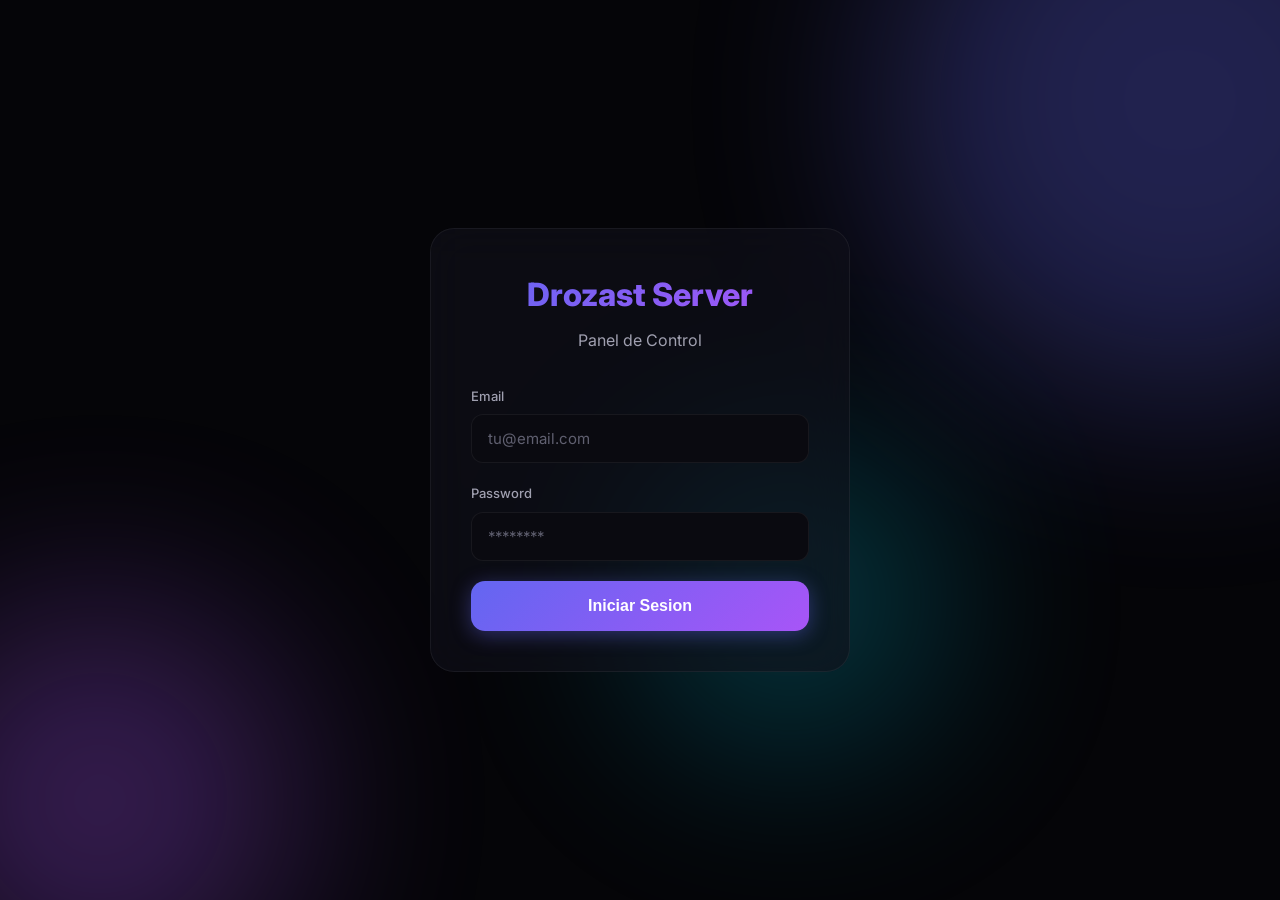
==== commit 434e03e7: "Add Port Manager and premium UI redesign - Complete dashboard redesign with glassmorphism and animat" ====
--- a/index.html
+++ b/index.html
@@ -5,23 +5,37 @@
     <meta name="viewport" content="width=device-width, initial-scale=1.0">
     <title>Drozast Server Dashboard</title>
     <meta http-equiv="Cache-Control" content="no-cache, no-store, must-revalidate">
-    <link href="https://fonts.googleapis.com/css2?family=Inter:wght@300;400;500;600;700&family=JetBrains+Mono:wght@400;500&display=swap" rel="stylesheet">
+    <link href="https://fonts.googleapis.com/css2?family=Inter:wght@300;400;500;600;700;800&family=JetBrains+Mono:wght@400;500&display=swap" rel="stylesheet">
     <style>
         :root {
-            --bg-primary: #0a0a0f;
-            --bg-secondary: #12121a;
-            --bg-card: #1a1a24;
-            --bg-card-hover: #22222e;
-            --border: #2a2a3a;
+            --bg-primary: #050508;
+            --bg-secondary: #0a0a10;
+            --bg-card: rgba(18, 18, 28, 0.6);
+            --bg-card-solid: #12121c;
+            --bg-card-hover: rgba(28, 28, 42, 0.8);
+            --bg-glass: rgba(255, 255, 255, 0.03);
+            --border: rgba(255, 255, 255, 0.06);
+            --border-light: rgba(255, 255, 255, 0.1);
             --text-primary: #ffffff;
-            --text-secondary: #8b8b9a;
-            --text-muted: #5a5a6a;
+            --text-secondary: #a0a0b0;
+            --text-muted: #606070;
             --accent: #6366f1;
-            --accent-hover: #818cf8;
-            --success: #22c55e;
+            --accent-light: #818cf8;
+            --accent-glow: rgba(99, 102, 241, 0.4);
+            --success: #10b981;
+            --success-glow: rgba(16, 185, 129, 0.3);
             --warning: #f59e0b;
+            --warning-glow: rgba(245, 158, 11, 0.3);
             --danger: #ef4444;
+            --danger-glow: rgba(239, 68, 68, 0.3);
             --info: #3b82f6;
+            --purple: #a855f7;
+            --cyan: #06b6d4;
+            --gradient-1: linear-gradient(135deg, #6366f1 0%, #a855f7 100%);
+            --gradient-2: linear-gradient(135deg, #3b82f6 0%, #06b6d4 100%);
+            --gradient-3: linear-gradient(135deg, #10b981 0%, #06b6d4 100%);
+            --shadow-lg: 0 25px 50px -12px rgba(0, 0, 0, 0.5);
+            --shadow-glow: 0 0 40px var(--accent-glow);
         }
 
         * { margin: 0; padding: 0; box-sizing: border-box; }
@@ -32,149 +46,170 @@
             color: var(--text-primary);
             min-height: 100vh;
             line-height: 1.6;
-        }
-
-        /* Login Screen */
-        .login-screen {
+            overflow-x: hidden;
+        }
+
+        /* Background Effects */
+        .bg-effects {
+            position: fixed;
+            inset: 0;
+            pointer-events: none;
+            z-index: 0;
+            overflow: hidden;
+        }
+
+        .bg-orb {
+            position: absolute;
+            border-radius: 50%;
+            filter: blur(100px);
+            opacity: 0.3;
+            animation: float 20s ease-in-out infinite;
+        }
+
+        .bg-orb-1 {
+            width: 600px;
+            height: 600px;
+            background: var(--accent);
+            top: -200px;
+            right: -200px;
+            animation-delay: 0s;
+        }
+
+        .bg-orb-2 {
+            width: 400px;
+            height: 400px;
+            background: var(--purple);
+            bottom: -100px;
+            left: -100px;
+            animation-delay: -7s;
+        }
+
+        .bg-orb-3 {
+            width: 300px;
+            height: 300px;
+            background: var(--cyan);
+            top: 50%;
+            left: 50%;
+            animation-delay: -14s;
+        }
+
+        @keyframes float {
+            0%, 100% { transform: translate(0, 0) scale(1); }
+            33% { transform: translate(30px, -30px) scale(1.1); }
+            66% { transform: translate(-20px, 20px) scale(0.9); }
+        }
+
+        /* Glass Effect */
+        .glass {
+            background: var(--bg-card);
+            backdrop-filter: blur(20px);
+            -webkit-backdrop-filter: blur(20px);
+            border: 1px solid var(--border);
+        }
+
+        /* Animations */
+        @keyframes fadeInUp {
+            from { opacity: 0; transform: translateY(20px); }
+            to { opacity: 1; transform: translateY(0); }
+        }
+
+        @keyframes fadeInScale {
+            from { opacity: 0; transform: scale(0.95); }
+            to { opacity: 1; transform: scale(1); }
+        }
+
+        @keyframes slideInRight {
+            from { opacity: 0; transform: translateX(30px); }
+            to { opacity: 1; transform: translateX(0); }
+        }
+
+        @keyframes pulse-glow {
+            0%, 100% { box-shadow: 0 0 20px var(--accent-glow); }
+            50% { box-shadow: 0 0 40px var(--accent-glow); }
+        }
+
+        @keyframes shimmer {
+            0% { background-position: -200% 0; }
+            100% { background-position: 200% 0; }
+        }
+
+        .animate-in { animation: fadeInUp 0.5s ease-out forwards; }
+        .animate-in-scale { animation: fadeInScale 0.4s ease-out forwards; }
+        .animate-slide { animation: slideInRight 0.5s ease-out forwards; }
+
+        /* Stagger animations */
+        .stagger-1 { animation-delay: 0.05s; }
+        .stagger-2 { animation-delay: 0.1s; }
+        .stagger-3 { animation-delay: 0.15s; }
+        .stagger-4 { animation-delay: 0.2s; }
+        .stagger-5 { animation-delay: 0.25s; }
+        .stagger-6 { animation-delay: 0.3s; }
+
+        /* Loading Skeleton */
+        .skeleton {
+            background: linear-gradient(90deg, var(--bg-card-solid) 25%, var(--bg-card-hover) 50%, var(--bg-card-solid) 75%);
+            background-size: 200% 100%;
+            animation: shimmer 1.5s infinite;
+            border-radius: 8px;
+        }
+
+        /* Header */
+        .header {
+            position: sticky;
+            top: 0;
+            z-index: 100;
+            padding: 16px 24px;
+            display: flex;
+            justify-content: space-between;
+            align-items: center;
+            border-bottom: 1px solid var(--border);
+            background: rgba(5, 5, 8, 0.8);
+            backdrop-filter: blur(20px);
+        }
+
+        .header-left {
+            display: flex;
+            align-items: center;
+            gap: 20px;
+        }
+
+        .logo {
+            display: flex;
+            align-items: center;
+            gap: 12px;
+        }
+
+        .logo-icon {
+            width: 40px;
+            height: 40px;
+            background: var(--gradient-1);
+            border-radius: 12px;
             display: flex;
             align-items: center;
             justify-content: center;
-            min-height: 100vh;
-            background: linear-gradient(135deg, var(--bg-primary) 0%, #0f0f1a 100%);
-        }
-
-        .login-container {
-            background: var(--bg-card);
-            border: 1px solid var(--border);
-            border-radius: 16px;
-            padding: 48px;
-            width: 100%;
-            max-width: 420px;
-            box-shadow: 0 25px 50px -12px rgba(0, 0, 0, 0.5);
-        }
-
-        .login-logo {
-            text-align: center;
-            margin-bottom: 32px;
-        }
-
-        .login-logo h1 {
-            font-size: 28px;
+            font-size: 20px;
+            box-shadow: var(--shadow-glow);
+        }
+
+        .logo-text {
+            font-size: 22px;
             font-weight: 700;
-            background: linear-gradient(135deg, var(--accent) 0%, #a855f7 100%);
+            background: var(--gradient-1);
             -webkit-background-clip: text;
             -webkit-text-fill-color: transparent;
             background-clip: text;
         }
 
-        .login-logo p {
-            color: var(--text-secondary);
-            font-size: 14px;
-            margin-top: 8px;
-        }
-
-        .form-group {
-            margin-bottom: 20px;
-        }
-
-        .form-group label {
-            display: block;
+        .status-pill {
+            display: flex;
+            align-items: center;
+            gap: 8px;
+            padding: 8px 16px;
+            background: rgba(16, 185, 129, 0.1);
+            border: 1px solid rgba(16, 185, 129, 0.2);
+            border-radius: 100px;
             font-size: 13px;
             font-weight: 500;
-            color: var(--text-secondary);
-            margin-bottom: 8px;
-        }
-
-        .form-group input {
-            width: 100%;
-            padding: 14px 16px;
-            background: var(--bg-secondary);
-            border: 1px solid var(--border);
-            border-radius: 10px;
-            color: var(--text-primary);
-            font-size: 15px;
-            font-family: inherit;
-            transition: all 0.2s;
-        }
-
-        .form-group input:focus {
-            outline: none;
-            border-color: var(--accent);
-            box-shadow: 0 0 0 3px rgba(99, 102, 241, 0.2);
-        }
-
-        .login-btn {
-            width: 100%;
-            padding: 14px;
-            background: linear-gradient(135deg, var(--accent) 0%, #7c3aed 100%);
-            border: none;
-            border-radius: 10px;
-            color: white;
-            font-size: 15px;
-            font-weight: 600;
-            cursor: pointer;
-            transition: all 0.2s;
-            margin-top: 8px;
-        }
-
-        .login-btn:hover {
-            transform: translateY(-2px);
-            box-shadow: 0 10px 20px -5px rgba(99, 102, 241, 0.4);
-        }
-
-        .login-error {
-            background: rgba(239, 68, 68, 0.1);
-            border: 1px solid rgba(239, 68, 68, 0.3);
-            color: var(--danger);
-            padding: 12px;
-            border-radius: 8px;
-            font-size: 13px;
-            margin-bottom: 20px;
-            display: none;
-        }
-
-        /* Dashboard */
-        .dashboard { display: none; }
-        .dashboard.active { display: block; }
-        .login-screen.hidden { display: none; }
-
-        /* Header */
-        .header {
-            background: var(--bg-secondary);
-            border-bottom: 1px solid var(--border);
-            padding: 16px 24px;
-            display: flex;
-            justify-content: space-between;
-            align-items: center;
-            position: sticky;
-            top: 0;
-            z-index: 100;
-        }
-
-        .header-left {
-            display: flex;
-            align-items: center;
-            gap: 16px;
-        }
-
-        .header-logo {
-            font-size: 20px;
-            font-weight: 700;
-            background: linear-gradient(135deg, var(--accent) 0%, #a855f7 100%);
-            -webkit-background-clip: text;
-            -webkit-text-fill-color: transparent;
-            background-clip: text;
-        }
-
-        .status-badge {
-            display: flex;
-            align-items: center;
-            gap: 8px;
-            padding: 6px 12px;
-            background: rgba(34, 197, 94, 0.1);
-            border: 1px solid rgba(34, 197, 94, 0.3);
-            border-radius: 20px;
-            font-size: 13px;
             color: var(--success);
         }
 
@@ -184,11 +219,12 @@
             background: var(--success);
             border-radius: 50%;
             animation: pulse 2s infinite;
+            box-shadow: 0 0 10px var(--success-glow);
         }
 
         @keyframes pulse {
-            0%, 100% { opacity: 1; }
-            50% { opacity: 0.5; }
+            0%, 100% { transform: scale(1); opacity: 1; }
+            50% { transform: scale(1.2); opacity: 0.7; }
         }
 
         .header-right {
@@ -198,388 +234,415 @@
         }
 
         .header-time {
+            font-family: 'JetBrains Mono', monospace;
+            font-size: 14px;
             color: var(--text-secondary);
-            font-size: 13px;
-        }
-
-        .logout-btn {
             padding: 8px 16px;
-            background: transparent;
+            background: var(--bg-glass);
             border: 1px solid var(--border);
-            border-radius: 8px;
-            color: var(--text-secondary);
-            font-size: 13px;
+            border-radius: 10px;
+        }
+
+        .user-menu {
+            display: flex;
+            align-items: center;
+            gap: 12px;
+            padding: 8px 16px;
+            background: var(--bg-glass);
+            border: 1px solid var(--border);
+            border-radius: 12px;
             cursor: pointer;
             transition: all 0.2s;
         }
 
-        .logout-btn:hover {
-            background: var(--bg-card);
-            color: var(--text-primary);
-        }
-
-        /* Main Content */
-        .main {
-            max-width: 1600px;
+        .user-menu:hover {
+            background: var(--bg-card-hover);
+            border-color: var(--border-light);
+        }
+
+        .user-avatar {
+            width: 32px;
+            height: 32px;
+            background: var(--gradient-1);
+            border-radius: 8px;
+            display: flex;
+            align-items: center;
+            justify-content: center;
+            font-weight: 600;
+            font-size: 14px;
+        }
+
+        /* Main Layout */
+        .main-container {
+            position: relative;
+            z-index: 1;
+            max-width: 1800px;
             margin: 0 auto;
             padding: 24px;
+        }
+
+        /* Tabs */
+        .tabs {
+            display: flex;
+            gap: 4px;
+            padding: 6px;
+            background: var(--bg-glass);
+            border: 1px solid var(--border);
+            border-radius: 16px;
+            margin-bottom: 24px;
+            width: fit-content;
+        }
+
+        .tab {
+            padding: 12px 24px;
+            border-radius: 12px;
+            font-size: 14px;
+            font-weight: 500;
+            color: var(--text-secondary);
+            cursor: pointer;
+            transition: all 0.2s;
+            display: flex;
+            align-items: center;
+            gap: 8px;
+            position: relative;
+        }
+
+        .tab:hover {
+            color: var(--text-primary);
+            background: var(--bg-glass);
+        }
+
+        .tab.active {
+            background: var(--gradient-1);
+            color: white;
+            box-shadow: 0 4px 15px var(--accent-glow);
+        }
+
+        .tab-badge {
+            position: absolute;
+            top: 6px;
+            right: 6px;
+            width: 18px;
+            height: 18px;
+            background: var(--danger);
+            border-radius: 50%;
+            font-size: 11px;
+            font-weight: 600;
+            display: flex;
+            align-items: center;
+            justify-content: center;
+            animation: pulse 2s infinite;
+        }
+
+        /* Tab Content */
+        .tab-content {
+            display: none;
+            animation: fadeInUp 0.4s ease-out;
+        }
+
+        .tab-content.active {
+            display: block;
         }
 
         /* Stats Grid */
         .stats-grid {
             display: grid;
-            grid-template-columns: repeat(auto-fit, minmax(180px, 1fr));
+            grid-template-columns: repeat(auto-fit, minmax(200px, 1fr));
             gap: 16px;
-            margin-bottom: 32px;
+            margin-bottom: 24px;
         }
 
         .stat-card {
-            background: var(--bg-card);
-            border: 1px solid var(--border);
-            border-radius: 12px;
             padding: 20px;
-            transition: all 0.2s;
+            border-radius: 16px;
+            transition: all 0.3s ease;
+            position: relative;
+            overflow: hidden;
+        }
+
+        .stat-card::before {
+            content: '';
+            position: absolute;
+            inset: 0;
+            background: linear-gradient(135deg, transparent 0%, rgba(255,255,255,0.02) 100%);
+            pointer-events: none;
         }
 
         .stat-card:hover {
-            background: var(--bg-card-hover);
-            border-color: var(--accent);
-        }
-
-        .stat-header {
-            display: flex;
-            justify-content: space-between;
-            align-items: center;
-            margin-bottom: 12px;
+            transform: translateY(-4px);
+            border-color: var(--border-light);
+            box-shadow: var(--shadow-lg);
         }
 
         .stat-icon {
-            width: 40px;
-            height: 40px;
-            background: rgba(99, 102, 241, 0.1);
-            border-radius: 10px;
+            width: 48px;
+            height: 48px;
+            border-radius: 14px;
             display: flex;
             align-items: center;
             justify-content: center;
-            font-size: 18px;
+            font-size: 24px;
+            margin-bottom: 16px;
+        }
+
+        .stat-icon.cpu { background: linear-gradient(135deg, rgba(99, 102, 241, 0.2) 0%, rgba(99, 102, 241, 0.1) 100%); }
+        .stat-icon.ram { background: linear-gradient(135deg, rgba(168, 85, 247, 0.2) 0%, rgba(168, 85, 247, 0.1) 100%); }
+        .stat-icon.docker { background: linear-gradient(135deg, rgba(59, 130, 246, 0.2) 0%, rgba(59, 130, 246, 0.1) 100%); }
+        .stat-icon.uptime { background: linear-gradient(135deg, rgba(16, 185, 129, 0.2) 0%, rgba(16, 185, 129, 0.1) 100%); }
+        .stat-icon.network { background: linear-gradient(135deg, rgba(6, 182, 212, 0.2) 0%, rgba(6, 182, 212, 0.1) 100%); }
+        .stat-icon.energy { background: linear-gradient(135deg, rgba(245, 158, 11, 0.2) 0%, rgba(245, 158, 11, 0.1) 100%); }
+
+        .stat-label {
+            font-size: 13px;
+            color: var(--text-muted);
+            text-transform: uppercase;
+            letter-spacing: 0.5px;
+            margin-bottom: 4px;
         }
 
         .stat-value {
             font-size: 28px;
             font-weight: 700;
-            color: var(--text-primary);
-        }
-
-        .stat-label {
+            margin-bottom: 8px;
+        }
+
+        .stat-detail {
             font-size: 13px;
             color: var(--text-secondary);
-            margin-bottom: 12px;
-        }
-
-        .stat-bar {
+        }
+
+        .progress-bar {
             height: 6px;
             background: var(--bg-secondary);
             border-radius: 3px;
+            margin-top: 12px;
             overflow: hidden;
         }
 
-        .stat-bar-fill {
+        .progress-fill {
             height: 100%;
             border-radius: 3px;
             transition: width 0.5s ease;
         }
 
-        .stat-bar-fill.cpu { background: linear-gradient(90deg, var(--success), var(--warning), var(--danger)); }
-        .stat-bar-fill.ram { background: var(--info); }
-        .stat-bar-fill.disk { background: var(--accent); }
-
-        .stat-detail {
+        .progress-fill.cpu { background: var(--gradient-1); }
+        .progress-fill.ram { background: linear-gradient(90deg, var(--purple), var(--accent)); }
+        .progress-fill.success { background: var(--success); }
+        .progress-fill.warning { background: var(--warning); }
+        .progress-fill.danger { background: var(--danger); }
+
+        /* Cards */
+        .card {
+            padding: 24px;
+            border-radius: 20px;
+            margin-bottom: 24px;
+        }
+
+        .card-header {
+            display: flex;
+            justify-content: space-between;
+            align-items: center;
+            margin-bottom: 20px;
+        }
+
+        .card-title {
+            font-size: 18px;
+            font-weight: 600;
+            display: flex;
+            align-items: center;
+            gap: 10px;
+        }
+
+        .card-title-icon {
+            width: 32px;
+            height: 32px;
+            background: var(--gradient-1);
+            border-radius: 8px;
+            display: flex;
+            align-items: center;
+            justify-content: center;
+            font-size: 16px;
+        }
+
+        /* Port Manager */
+        .port-alert {
+            display: flex;
+            align-items: center;
+            gap: 12px;
+            padding: 16px 20px;
+            background: rgba(239, 68, 68, 0.1);
+            border: 1px solid rgba(239, 68, 68, 0.2);
+            border-radius: 14px;
+            margin-bottom: 20px;
+            animation: fadeInUp 0.5s ease-out;
+        }
+
+        .port-alert.warning {
+            background: rgba(245, 158, 11, 0.1);
+            border-color: rgba(245, 158, 11, 0.2);
+        }
+
+        .port-alert-icon {
+            width: 40px;
+            height: 40px;
+            background: rgba(239, 68, 68, 0.2);
+            border-radius: 10px;
+            display: flex;
+            align-items: center;
+            justify-content: center;
+            font-size: 20px;
+        }
+
+        .port-alert.warning .port-alert-icon {
+            background: rgba(245, 158, 11, 0.2);
+        }
+
+        .port-alert-content h4 {
+            font-size: 15px;
+            font-weight: 600;
+            color: var(--danger);
+            margin-bottom: 2px;
+        }
+
+        .port-alert.warning h4 {
+            color: var(--warning);
+        }
+
+        .port-alert-content p {
+            font-size: 13px;
+            color: var(--text-secondary);
+        }
+
+        .port-ranges {
+            display: grid;
+            gap: 16px;
+        }
+
+        .port-range {
+            padding: 20px;
+            background: var(--bg-glass);
+            border: 1px solid var(--border);
+            border-radius: 16px;
+            transition: all 0.3s ease;
+        }
+
+        .port-range:hover {
+            border-color: var(--border-light);
+            background: var(--bg-card-hover);
+        }
+
+        .port-range-header {
+            display: flex;
+            justify-content: space-between;
+            align-items: center;
+            margin-bottom: 12px;
+        }
+
+        .port-range-title {
+            display: flex;
+            align-items: center;
+            gap: 10px;
+        }
+
+        .port-range-name {
+            font-weight: 600;
+            font-size: 15px;
+        }
+
+        .port-range-code {
+            font-family: 'JetBrains Mono', monospace;
             font-size: 12px;
             color: var(--text-muted);
-            margin-top: 8px;
-        }
-
-        /* Disk Section */
-        .section {
-            margin-bottom: 32px;
-        }
-
-        .section-header {
-            display: flex;
-            justify-content: space-between;
-            align-items: center;
-            margin-bottom: 16px;
-        }
-
-        .section-title {
-            font-size: 18px;
-            font-weight: 600;
-            color: var(--text-primary);
-        }
-
-        .disks-grid {
-            display: grid;
-            grid-template-columns: repeat(auto-fit, minmax(320px, 1fr));
+            padding: 4px 8px;
+            background: var(--bg-secondary);
+            border-radius: 6px;
+        }
+
+        .port-range-stats {
+            display: flex;
+            align-items: center;
             gap: 16px;
         }
 
-        .disk-card {
-            background: var(--bg-card);
-            border: 1px solid var(--border);
-            border-radius: 12px;
-            padding: 24px;
-        }
-
-        .disk-header {
-            display: flex;
-            align-items: center;
-            gap: 16px;
-            margin-bottom: 20px;
-        }
-
-        .disk-icon {
-            width: 48px;
-            height: 48px;
-            border-radius: 12px;
-            display: flex;
-            align-items: center;
-            justify-content: center;
-            font-size: 24px;
-        }
-
-        .disk-icon.os { background: linear-gradient(135deg, #3b82f6, #1d4ed8); }
-        .disk-icon.cache { background: linear-gradient(135deg, #f59e0b, #d97706); }
-        .disk-icon.raid { background: linear-gradient(135deg, #8b5cf6, #6d28d9); }
-
-        .disk-info h3 {
-            font-size: 16px;
-            font-weight: 600;
-            margin-bottom: 4px;
-        }
-
-        .disk-info p {
-            font-size: 13px;
+        .port-count {
+            font-family: 'JetBrains Mono', monospace;
+            font-size: 14px;
             color: var(--text-secondary);
         }
 
-        .disk-stats {
-            display: grid;
-            grid-template-columns: repeat(3, 1fr);
-            gap: 16px;
-            margin-bottom: 16px;
-        }
-
-        .disk-stat {
-            text-align: center;
-        }
-
-        .disk-stat-value {
-            font-size: 20px;
-            font-weight: 600;
-            color: var(--text-primary);
-        }
-
-        .disk-stat-label {
-            font-size: 11px;
-            color: var(--text-muted);
-            text-transform: uppercase;
-            letter-spacing: 0.5px;
-        }
-
-        .disk-progress {
+        .port-usage-bar {
+            width: 120px;
             height: 8px;
             background: var(--bg-secondary);
             border-radius: 4px;
             overflow: hidden;
         }
 
-        .disk-progress-fill {
+        .port-usage-fill {
             height: 100%;
+            background: var(--gradient-1);
             border-radius: 4px;
             transition: width 0.5s ease;
         }
 
-        .disk-progress-fill.low { background: var(--success); }
-        .disk-progress-fill.medium { background: var(--warning); }
-        .disk-progress-fill.high { background: var(--danger); }
-
-        .disk-details {
-            margin-top: 16px;
-            padding-top: 16px;
-            border-top: 1px solid var(--border);
-            font-size: 12px;
-            color: var(--text-muted);
-        }
-
-        .disk-details code {
+        .port-list {
+            display: flex;
+            flex-wrap: wrap;
+            gap: 8px;
+            margin-top: 12px;
+        }
+
+        .port-item {
+            display: flex;
+            align-items: center;
+            gap: 6px;
+            padding: 6px 12px;
+            background: var(--bg-secondary);
+            border: 1px solid var(--border);
+            border-radius: 8px;
+            font-size: 13px;
+            transition: all 0.2s;
+        }
+
+        .port-item:hover {
+            border-color: var(--accent);
+            background: rgba(99, 102, 241, 0.1);
+        }
+
+        .port-number {
             font-family: 'JetBrains Mono', monospace;
-            background: var(--bg-secondary);
-            padding: 2px 6px;
-            border-radius: 4px;
-            font-size: 11px;
+            font-weight: 600;
+            color: var(--accent-light);
+        }
+
+        .port-container {
+            color: var(--text-secondary);
+            max-width: 120px;
+            overflow: hidden;
+            text-overflow: ellipsis;
+            white-space: nowrap;
+        }
+
+        .port-status {
+            width: 8px;
+            height: 8px;
+            border-radius: 50%;
+            background: var(--success);
+        }
+
+        .port-status.conflict {
+            background: var(--danger);
+            animation: pulse 1s infinite;
         }
 
         /* Services Grid */
         .services-grid {
             display: grid;
-            grid-template-columns: repeat(auto-fill, minmax(280px, 1fr));
-            gap: 16px;
-        }
-
-        .service-card {
-            background: var(--bg-card);
-            border: 1px solid var(--border);
-            border-radius: 12px;
-            padding: 20px;
-            transition: all 0.2s;
-        }
-
-        .service-card:hover {
-            background: var(--bg-card-hover);
-            transform: translateY(-2px);
-        }
-
-        .service-header {
-            display: flex;
-            align-items: center;
-            gap: 12px;
-            margin-bottom: 12px;
-        }
-
-        .service-icon {
-            width: 44px;
-            height: 44px;
-            background: var(--bg-secondary);
-            border-radius: 10px;
-            display: flex;
-            align-items: center;
-            justify-content: center;
-            font-size: 22px;
-        }
-
-        .service-info h3 {
-            font-size: 15px;
-            font-weight: 600;
-            margin-bottom: 2px;
-        }
-
-        .service-info p {
-            font-size: 12px;
-            color: var(--text-muted);
-        }
-
-        .service-status {
-            display: inline-flex;
-            align-items: center;
-            gap: 6px;
-            padding: 4px 10px;
-            border-radius: 12px;
-            font-size: 11px;
-            font-weight: 500;
-        }
-
-        .service-status.online {
-            background: rgba(34, 197, 94, 0.1);
-            color: var(--success);
-        }
-
-        .service-status.offline {
-            background: rgba(239, 68, 68, 0.1);
-            color: var(--danger);
-        }
-
-        .service-description {
-            font-size: 12px;
-            color: var(--text-muted);
-            line-height: 1.5;
-            padding: 10px 12px;
-            background: var(--bg-secondary);
-            border-radius: 8px;
-            margin-top: 8px;
-        }
-
-        .service-links {
-            display: flex;
-            gap: 8px;
-            margin-top: 12px;
-        }
-
-        .service-link {
-            flex: 1;
-            padding: 10px;
-            border-radius: 8px;
-            text-decoration: none;
-            font-size: 12px;
-            font-weight: 500;
-            text-align: center;
-            transition: all 0.2s;
-        }
-
-        .service-link.web {
-            background: var(--accent);
-            color: white;
-        }
-
-        .service-link.web:hover {
-            background: var(--accent-hover);
-        }
-
-        .service-link.local {
-            background: var(--bg-secondary);
-            color: var(--text-secondary);
-            border: 1px solid var(--border);
-        }
-
-        .service-link.local:hover {
-            background: var(--bg-card-hover);
-            color: var(--text-primary);
-        }
-
-        /* Service Stats Bars */
-        .service-stats {
-            display: flex;
-            gap: 12px;
-            margin-top: 12px;
-            padding-top: 12px;
-            border-top: 1px solid var(--border);
-        }
-
-        .service-stat {
-            flex: 1;
-        }
-
-        .service-stat-label {
-            display: flex;
-            justify-content: space-between;
-            font-size: 10px;
-            color: var(--text-muted);
-            margin-bottom: 4px;
-            text-transform: uppercase;
-        }
-
-        .service-stat-bar {
-            height: 4px;
-            background: var(--bg-secondary);
-            border-radius: 2px;
-            overflow: hidden;
-        }
-
-        .service-stat-fill {
-            height: 100%;
-            border-radius: 2px;
-            transition: width 0.5s ease;
-        }
-
-        .service-stat-fill.cpu {
-            background: linear-gradient(90deg, #22c55e, #f59e0b, #ef4444);
-        }
-
-        .service-stat-fill.ram {
-            background: var(--info);
-        }
-
-        /* Category */
-        .category {
+            grid-template-columns: repeat(auto-fill, minmax(320px, 1fr));
+            gap: 20px;
+        }
+
+        .service-category {
             margin-bottom: 32px;
         }
 
@@ -593,412 +656,716 @@
         }
 
         .category-icon {
-            width: 32px;
-            height: 32px;
-            background: var(--bg-card);
-            border-radius: 8px;
+            width: 36px;
+            height: 36px;
+            background: var(--gradient-1);
+            border-radius: 10px;
             display: flex;
             align-items: center;
             justify-content: center;
-            font-size: 16px;
-        }
-
-        .category-title {
+            font-size: 18px;
+        }
+
+        .category-name {
             font-size: 16px;
             font-weight: 600;
         }
 
         .category-count {
-            background: var(--bg-card);
+            margin-left: auto;
             padding: 4px 10px;
+            background: var(--bg-glass);
+            border: 1px solid var(--border);
+            border-radius: 20px;
+            font-size: 12px;
+            color: var(--text-secondary);
+        }
+
+        .service-card {
+            padding: 18px;
+            border-radius: 16px;
+            transition: all 0.3s ease;
+            display: flex;
+            align-items: flex-start;
+            gap: 14px;
+        }
+
+        .service-card:hover {
+            transform: translateY(-2px);
+            border-color: var(--border-light);
+            box-shadow: var(--shadow-lg);
+        }
+
+        .service-icon {
+            width: 44px;
+            height: 44px;
+            background: var(--gradient-1);
             border-radius: 12px;
+            display: flex;
+            align-items: center;
+            justify-content: center;
+            font-size: 20px;
+            flex-shrink: 0;
+        }
+
+        .service-info {
+            flex: 1;
+            min-width: 0;
+        }
+
+        .service-name {
+            font-weight: 600;
+            font-size: 15px;
+            margin-bottom: 4px;
+            display: flex;
+            align-items: center;
+            gap: 8px;
+        }
+
+        .service-status {
+            width: 8px;
+            height: 8px;
+            border-radius: 50%;
+            background: var(--success);
+            box-shadow: 0 0 8px var(--success-glow);
+        }
+
+        .service-status.stopped {
+            background: var(--text-muted);
+            box-shadow: none;
+        }
+
+        .service-status.error {
+            background: var(--danger);
+            box-shadow: 0 0 8px var(--danger-glow);
+        }
+
+        .service-details {
             font-size: 12px;
             color: var(--text-muted);
         }
 
-        /* Server Context Section */
-        .context-section {
-            background: var(--bg-card);
+        .service-port {
+            font-family: 'JetBrains Mono', monospace;
+            color: var(--accent-light);
+        }
+
+        .service-stats {
+            display: flex;
+            gap: 12px;
+            margin-top: 8px;
+        }
+
+        .service-stat {
+            font-size: 11px;
+            color: var(--text-secondary);
+            display: flex;
+            align-items: center;
+            gap: 4px;
+        }
+
+        .service-stat-value {
+            font-family: 'JetBrains Mono', monospace;
+            font-weight: 500;
+        }
+
+        /* Buttons */
+        .btn {
+            display: inline-flex;
+            align-items: center;
+            justify-content: center;
+            gap: 8px;
+            padding: 12px 24px;
+            border-radius: 12px;
+            font-size: 14px;
+            font-weight: 600;
+            cursor: pointer;
+            transition: all 0.2s;
+            border: none;
+            font-family: inherit;
+        }
+
+        .btn-primary {
+            background: var(--gradient-1);
+            color: white;
+            box-shadow: 0 4px 15px var(--accent-glow);
+        }
+
+        .btn-primary:hover {
+            transform: translateY(-2px);
+            box-shadow: 0 8px 25px var(--accent-glow);
+        }
+
+        .btn-secondary {
+            background: var(--bg-glass);
+            border: 1px solid var(--border);
+            color: var(--text-primary);
+        }
+
+        .btn-secondary:hover {
+            background: var(--bg-card-hover);
+            border-color: var(--border-light);
+        }
+
+        .btn-sm {
+            padding: 8px 16px;
+            font-size: 13px;
+        }
+
+        /* Toast Notifications */
+        .toast-container {
+            position: fixed;
+            top: 24px;
+            right: 24px;
+            z-index: 1000;
+            display: flex;
+            flex-direction: column;
+            gap: 12px;
+        }
+
+        .toast {
+            display: flex;
+            align-items: center;
+            gap: 12px;
+            padding: 16px 20px;
+            background: var(--bg-card-solid);
+            border: 1px solid var(--border);
+            border-radius: 14px;
+            box-shadow: var(--shadow-lg);
+            animation: slideInRight 0.4s ease-out;
+            min-width: 320px;
+        }
+
+        .toast.success { border-color: var(--success); }
+        .toast.warning { border-color: var(--warning); }
+        .toast.error { border-color: var(--danger); }
+        .toast.info { border-color: var(--info); }
+
+        .toast-icon {
+            width: 36px;
+            height: 36px;
+            border-radius: 10px;
+            display: flex;
+            align-items: center;
+            justify-content: center;
+            font-size: 18px;
+        }
+
+        .toast.success .toast-icon { background: rgba(16, 185, 129, 0.2); }
+        .toast.warning .toast-icon { background: rgba(245, 158, 11, 0.2); }
+        .toast.error .toast-icon { background: rgba(239, 68, 68, 0.2); }
+        .toast.info .toast-icon { background: rgba(59, 130, 246, 0.2); }
+
+        .toast-content {
+            flex: 1;
+        }
+
+        .toast-title {
+            font-weight: 600;
+            font-size: 14px;
+            margin-bottom: 2px;
+        }
+
+        .toast-message {
+            font-size: 13px;
+            color: var(--text-secondary);
+        }
+
+        .toast-close {
+            width: 28px;
+            height: 28px;
+            border: none;
+            background: var(--bg-glass);
+            border-radius: 8px;
+            color: var(--text-muted);
+            cursor: pointer;
+            display: flex;
+            align-items: center;
+            justify-content: center;
+            transition: all 0.2s;
+        }
+
+        .toast-close:hover {
+            background: var(--bg-card-hover);
+            color: var(--text-primary);
+        }
+
+        /* Quick Actions */
+        .quick-actions {
+            display: flex;
+            gap: 12px;
+            margin-bottom: 24px;
+            flex-wrap: wrap;
+        }
+
+        .quick-action {
+            display: flex;
+            align-items: center;
+            gap: 8px;
+            padding: 10px 18px;
+            background: var(--bg-glass);
             border: 1px solid var(--border);
             border-radius: 12px;
-            padding: 24px;
-            margin-bottom: 32px;
-        }
-
-        .context-header {
+            font-size: 13px;
+            font-weight: 500;
+            color: var(--text-secondary);
+            cursor: pointer;
+            transition: all 0.2s;
+        }
+
+        .quick-action:hover {
+            background: var(--bg-card-hover);
+            border-color: var(--accent);
+            color: var(--text-primary);
+        }
+
+        /* Modal */
+        .modal-overlay {
+            position: fixed;
+            inset: 0;
+            background: rgba(0, 0, 0, 0.7);
+            backdrop-filter: blur(8px);
+            z-index: 1000;
+            display: none;
+            align-items: center;
+            justify-content: center;
+            animation: fadeInScale 0.3s ease-out;
+        }
+
+        .modal-overlay.active {
+            display: flex;
+        }
+
+        .modal {
+            background: var(--bg-card-solid);
+            border: 1px solid var(--border);
+            border-radius: 20px;
+            padding: 28px;
+            width: 100%;
+            max-width: 500px;
+            max-height: 90vh;
+            overflow-y: auto;
+            animation: fadeInUp 0.4s ease-out;
+        }
+
+        .modal-header {
             display: flex;
             justify-content: space-between;
             align-items: center;
+            margin-bottom: 24px;
+        }
+
+        .modal-title {
+            font-size: 20px;
+            font-weight: 700;
+        }
+
+        .modal-close {
+            width: 36px;
+            height: 36px;
+            border: none;
+            background: var(--bg-glass);
+            border-radius: 10px;
+            color: var(--text-muted);
+            cursor: pointer;
+            display: flex;
+            align-items: center;
+            justify-content: center;
+            font-size: 20px;
+            transition: all 0.2s;
+        }
+
+        .modal-close:hover {
+            background: var(--bg-card-hover);
+            color: var(--text-primary);
+        }
+
+        /* Form */
+        .form-group {
+            margin-bottom: 20px;
+        }
+
+        .form-label {
+            display: block;
+            font-size: 13px;
+            font-weight: 500;
+            color: var(--text-secondary);
+            margin-bottom: 8px;
+        }
+
+        .form-input {
+            width: 100%;
+            padding: 14px 16px;
+            background: var(--bg-secondary);
+            border: 1px solid var(--border);
+            border-radius: 12px;
+            color: var(--text-primary);
+            font-size: 15px;
+            font-family: inherit;
+            transition: all 0.2s;
+        }
+
+        .form-input:focus {
+            outline: none;
+            border-color: var(--accent);
+            box-shadow: 0 0 0 3px var(--accent-glow);
+        }
+
+        .form-input::placeholder {
+            color: var(--text-muted);
+        }
+
+        /* Hardware Monitor */
+        .hardware-grid {
+            display: grid;
+            grid-template-columns: repeat(auto-fit, minmax(350px, 1fr));
+            gap: 20px;
+        }
+
+        .cores-grid {
+            display: grid;
+            grid-template-columns: repeat(auto-fill, minmax(40px, 1fr));
+            gap: 6px;
+        }
+
+        .core-cell {
+            aspect-ratio: 1;
+            border-radius: 8px;
+            display: flex;
+            align-items: center;
+            justify-content: center;
+            font-size: 10px;
+            font-weight: 600;
+            font-family: 'JetBrains Mono', monospace;
+            transition: all 0.2s;
+        }
+
+        .core-cell.low { background: rgba(16, 185, 129, 0.2); color: var(--success); }
+        .core-cell.medium { background: rgba(245, 158, 11, 0.2); color: var(--warning); }
+        .core-cell.high { background: rgba(239, 68, 68, 0.2); color: var(--danger); }
+
+        /* Storage */
+        .storage-card {
+            padding: 20px;
+            border-radius: 16px;
+        }
+
+        .storage-header {
+            display: flex;
+            justify-content: space-between;
+            align-items: flex-start;
             margin-bottom: 16px;
         }
 
-        .context-title {
+        .storage-icon {
+            width: 48px;
+            height: 48px;
+            background: var(--gradient-2);
+            border-radius: 12px;
+            display: flex;
+            align-items: center;
+            justify-content: center;
+            font-size: 24px;
+        }
+
+        .storage-info h3 {
             font-size: 16px;
             font-weight: 600;
-            display: flex;
-            align-items: center;
-            gap: 8px;
-        }
-
-        .copy-btn {
-            display: flex;
-            align-items: center;
-            gap: 6px;
-            padding: 8px 16px;
-            background: var(--accent);
-            border: none;
-            border-radius: 8px;
-            color: white;
+            margin-bottom: 4px;
+        }
+
+        .storage-info p {
             font-size: 13px;
-            font-weight: 500;
-            cursor: pointer;
-            transition: all 0.2s;
-        }
-
-        .copy-btn:hover {
-            background: var(--accent-hover);
-        }
-
-        .copy-btn.copied {
-            background: var(--success);
-        }
-
-        .context-code {
-            background: var(--bg-primary);
-            border: 1px solid var(--border);
-            border-radius: 8px;
-            padding: 20px;
-            font-family: 'JetBrains Mono', monospace;
+            color: var(--text-muted);
+        }
+
+        .storage-usage {
+            text-align: right;
+        }
+
+        .storage-percent {
+            font-size: 28px;
+            font-weight: 700;
+        }
+
+        .storage-detail {
             font-size: 12px;
-            line-height: 1.8;
             color: var(--text-secondary);
-            overflow-x: auto;
-            white-space: pre-wrap;
-            word-break: break-all;
-        }
-
-        .context-code .comment { color: var(--text-muted); }
-        .context-code .key { color: var(--accent); }
-        .context-code .value { color: var(--success); }
-        .context-code .section-label { color: var(--warning); font-weight: 600; }
-
-        /* Tabs */
-        .tabs {
-            display: flex;
-            gap: 8px;
-            margin-bottom: 24px;
-            border-bottom: 1px solid var(--border);
-            padding-bottom: 16px;
-        }
-
-        .tab {
-            padding: 10px 20px;
-            background: transparent;
-            border: 1px solid var(--border);
-            border-radius: 8px;
-            color: var(--text-secondary);
-            font-size: 13px;
-            font-weight: 500;
-            cursor: pointer;
-            transition: all 0.2s;
-        }
-
-        .tab:hover {
-            background: var(--bg-card);
-            color: var(--text-primary);
-        }
-
-        .tab.active {
-            background: var(--accent);
-            border-color: var(--accent);
-            color: white;
-        }
-
-        .tab-content { display: none; }
-        .tab-content.active { display: block; }
-
-        /* Footer */
-        .footer {
-            text-align: center;
-            padding: 24px;
-            border-top: 1px solid var(--border);
-            color: var(--text-muted);
-            font-size: 13px;
-        }
-
-        .footer a {
-            color: var(--accent);
-            text-decoration: none;
         }
 
         /* Responsive */
         @media (max-width: 768px) {
-            .header { padding: 12px 16px; flex-wrap: wrap; gap: 12px; }
-            .main { padding: 16px; }
-            .stats-grid { grid-template-columns: repeat(2, 1fr); }
-            .login-container { padding: 32px 24px; margin: 16px; }
-            .disks-grid { grid-template-columns: 1fr; }
-            .tabs { overflow-x: auto; flex-wrap: nowrap; }
-        }
+            .header {
+                padding: 12px 16px;
+                flex-wrap: wrap;
+                gap: 12px;
+            }
+
+            .main-container {
+                padding: 16px;
+            }
+
+            .tabs {
+                width: 100%;
+                overflow-x: auto;
+                flex-wrap: nowrap;
+            }
+
+            .tab {
+                padding: 10px 16px;
+                white-space: nowrap;
+            }
+
+            .stats-grid {
+                grid-template-columns: repeat(2, 1fr);
+            }
+
+            .services-grid {
+                grid-template-columns: 1fr;
+            }
+
+            .hardware-grid {
+                grid-template-columns: 1fr;
+            }
+        }
+
+        /* Login */
+        .login-screen {
+            display: flex;
+            align-items: center;
+            justify-content: center;
+            min-height: 100vh;
+            position: relative;
+            z-index: 1;
+        }
+
+        .login-container {
+            width: 100%;
+            max-width: 420px;
+            padding: 40px;
+            border-radius: 24px;
+            animation: fadeInScale 0.5s ease-out;
+        }
+
+        .login-logo {
+            text-align: center;
+            margin-bottom: 32px;
+        }
+
+        .login-logo h1 {
+            font-size: 32px;
+            font-weight: 800;
+            background: var(--gradient-1);
+            -webkit-background-clip: text;
+            -webkit-text-fill-color: transparent;
+        }
+
+        .login-logo p {
+            color: var(--text-secondary);
+            margin-top: 8px;
+        }
+
+        .login-btn {
+            width: 100%;
+            padding: 16px;
+            background: var(--gradient-1);
+            border: none;
+            border-radius: 14px;
+            color: white;
+            font-size: 16px;
+            font-weight: 600;
+            cursor: pointer;
+            transition: all 0.3s;
+            box-shadow: 0 4px 20px var(--accent-glow);
+        }
+
+        .login-btn:hover {
+            transform: translateY(-2px);
+            box-shadow: 0 8px 30px var(--accent-glow);
+        }
+
+        .login-error {
+            background: rgba(239, 68, 68, 0.1);
+            border: 1px solid rgba(239, 68, 68, 0.3);
+            color: var(--danger);
+            padding: 14px;
+            border-radius: 12px;
+            font-size: 14px;
+            margin-bottom: 20px;
+            display: none;
+        }
+
+        .dashboard { display: none; }
+        .dashboard.active { display: block; }
+        .login-screen.hidden { display: none; }
     </style>
 </head>
 <body>
+    <!-- Background Effects -->
+    <div class="bg-effects">
+        <div class="bg-orb bg-orb-1"></div>
+        <div class="bg-orb bg-orb-2"></div>
+        <div class="bg-orb bg-orb-3"></div>
+    </div>
+
     <!-- Login Screen -->
     <div class="login-screen" id="loginScreen">
-        <div class="login-container">
+        <div class="login-container glass">
             <div class="login-logo">
                 <h1>Drozast Server</h1>
-                <p>Panel de Administración</p>
+                <p>Panel de Control</p>
             </div>
-            <div class="login-error" id="loginError">
-                Credenciales incorrectas. Intenta de nuevo.
-            </div>
-            <form onsubmit="handleLogin(event)">
+            <div class="login-error" id="loginError"></div>
+            <form id="loginForm">
                 <div class="form-group">
-                    <label for="email">Email</label>
-                    <input type="email" id="email" placeholder="tu@email.com" required>
+                    <label class="form-label">Email</label>
+                    <input type="email" class="form-input" id="loginEmail" placeholder="tu@email.com" required>
                 </div>
                 <div class="form-group">
-                    <label for="password">Contraseña</label>
-                    <input type="password" id="password" placeholder="••••••••" required>
-                </div>
-                <button type="submit" class="login-btn">Iniciar Sesión</button>
+                    <label class="form-label">Password</label>
+                    <input type="password" class="form-input" id="loginPassword" placeholder="********" required>
+                </div>
+                <button type="submit" class="login-btn">Iniciar Sesion</button>
             </form>
         </div>
     </div>
 
     <!-- Dashboard -->
     <div class="dashboard" id="dashboard">
+        <!-- Header -->
         <header class="header">
             <div class="header-left">
-                <span class="header-logo">Drozast Server</span>
-                <div class="status-badge">
-                    <span class="status-dot"></span>
+                <div class="logo">
+                    <div class="logo-icon">D</div>
+                    <span class="logo-text">Drozast Server</span>
+                </div>
+                <div class="status-pill">
+                    <div class="status-dot"></div>
                     <span id="serverStatus">Online</span>
                 </div>
             </div>
             <div class="header-right">
-                <span class="header-time" id="serverTime">--</span>
-                <button class="logout-btn" onclick="handleLogout()">Cerrar Sesión</button>
+                <div class="header-time" id="headerTime">--:--:--</div>
+                <div class="user-menu" onclick="logout()">
+                    <div class="user-avatar">D</div>
+                    <span>Salir</span>
+                </div>
             </div>
         </header>
 
-        <main class="main">
+        <!-- Main Content -->
+        <main class="main-container">
             <!-- Tabs -->
             <div class="tabs">
-                <button class="tab active" onclick="switchTab('overview')">Vista General</button>
-                <button class="tab" onclick="switchTab('services')">Servicios</button>
-                <button class="tab" onclick="switchTab('storage')">Almacenamiento</button>
-                <button class="tab" onclick="switchTab('context')">Contexto Server</button>
+                <div class="tab active" data-tab="overview">
+                    <span>Overview</span>
+                </div>
+                <div class="tab" data-tab="services">
+                    <span>Services</span>
+                </div>
+                <div class="tab" data-tab="ports">
+                    <span>Port Manager</span>
+                    <span class="tab-badge" id="conflictBadge" style="display: none;">0</span>
+                </div>
+                <div class="tab" data-tab="storage">
+                    <span>Storage</span>
+                </div>
             </div>
 
             <!-- Overview Tab -->
             <div class="tab-content active" id="tab-overview">
                 <!-- Stats Grid -->
                 <div class="stats-grid">
-                    <div class="stat-card">
-                        <div class="stat-header">
-                            <div class="stat-icon">🖥️</div>
-                        </div>
-                        <div class="stat-value" id="cpuValue">--%</div>
-                        <div class="stat-label">Uso de CPU</div>
-                        <div class="stat-bar"><div class="stat-bar-fill cpu" id="cpuBar" style="width: 0%"></div></div>
-                        <div class="stat-detail" id="cpuDetail">4 cores • --°C</div>
-                    </div>
-                    <div class="stat-card">
-                        <div class="stat-header">
-                            <div class="stat-icon">🧠</div>
-                        </div>
-                        <div class="stat-value" id="ramValue">--%</div>
-                        <div class="stat-label">Memoria RAM</div>
-                        <div class="stat-bar"><div class="stat-bar-fill ram" id="ramBar" style="width: 0%"></div></div>
-                        <div class="stat-detail" id="ramDetail">-- / -- GB</div>
-                    </div>
-                    <div class="stat-card">
-                        <div class="stat-header">
-                            <div class="stat-icon">🐳</div>
-                        </div>
-                        <div class="stat-value" id="dockerValue">--</div>
-                        <div class="stat-label">Contenedores</div>
-                        <div class="stat-detail" id="dockerDetail">-- activos</div>
-                    </div>
-                    <div class="stat-card">
-                        <div class="stat-header">
-                            <div class="stat-icon">⏱️</div>
-                        </div>
-                        <div class="stat-value" id="uptimeValue">--</div>
-                        <div class="stat-label">Uptime</div>
-                        <div class="stat-detail" id="uptimeDetail">Desde --</div>
-                    </div>
-                    <div class="stat-card">
-                        <div class="stat-header">
-                            <div class="stat-icon">📥</div>
-                        </div>
-                        <div class="stat-value" id="netRx">-- GB</div>
-                        <div class="stat-label">Download</div>
-                        <div class="stat-detail">Total recibido</div>
-                    </div>
-                    <div class="stat-card">
-                        <div class="stat-header">
-                            <div class="stat-icon">📤</div>
-                        </div>
-                        <div class="stat-value" id="netTx">-- GB</div>
-                        <div class="stat-label">Upload</div>
-                        <div class="stat-detail">Total enviado</div>
-                    </div>
-                    <div class="stat-card">
-                        <div class="stat-header">
-                            <div class="stat-icon">⚡</div>
-                        </div>
-                        <div class="stat-value" id="powerValue">-- W</div>
-                        <div class="stat-label">Consumo Actual</div>
-                        <div class="stat-detail" id="powerDetail">Hoy: -- kWh</div>
-                    </div>
-                    <div class="stat-card">
-                        <div class="stat-header">
-                            <div class="stat-icon">💰</div>
-                        </div>
-                        <div class="stat-value" id="costValue">$--</div>
-                        <div class="stat-label">Costo Mes</div>
-                        <div class="stat-detail" id="costDetail">-- kWh este mes</div>
-                    </div>
-                </div>
-
-                <!-- Energy Details Section -->
-                <div class="section">
-                    <div class="section-header">
-                        <h2 class="section-title">Consumo Energético</h2>
-                    </div>
-                    <div class="stats-grid">
-                        <div class="stat-card">
-                            <div class="stat-header">
-                                <div class="stat-icon">📅</div>
-                            </div>
-                            <div class="stat-value" id="energyToday">-- kWh</div>
-                            <div class="stat-label">Hoy</div>
-                            <div class="stat-detail" id="costToday">$-- CLP</div>
-                        </div>
-                        <div class="stat-card">
-                            <div class="stat-header">
-                                <div class="stat-icon">📆</div>
-                            </div>
-                            <div class="stat-value" id="energyWeek">-- kWh</div>
-                            <div class="stat-label">Última Semana</div>
-                            <div class="stat-detail" id="costWeek">$-- CLP</div>
-                        </div>
-                        <div class="stat-card">
-                            <div class="stat-header">
-                                <div class="stat-icon">🗓️</div>
-                            </div>
-                            <div class="stat-value" id="energyMonth">-- kWh</div>
-                            <div class="stat-label">Este Mes</div>
-                            <div class="stat-detail" id="costMonth">$-- CLP</div>
-                        </div>
-                        <div class="stat-card">
-                            <div class="stat-header">
-                                <div class="stat-icon">📊</div>
-                            </div>
-                            <div class="stat-value" id="energyYear">-- kWh</div>
-                            <div class="stat-label">Este Año</div>
-                            <div class="stat-detail" id="costYear">$-- CLP</div>
+                    <div class="stat-card glass animate-in stagger-1">
+                        <div class="stat-icon cpu">CPU</div>
+                        <div class="stat-label">CPU Usage</div>
+                        <div class="stat-value"><span id="cpuUsage">--</span>%</div>
+                        <div class="stat-detail" id="cpuTemp">-- C</div>
+                        <div class="progress-bar">
+                            <div class="progress-fill cpu" id="cpuBar" style="width: 0%"></div>
                         </div>
                     </div>
-                </div>
-
-                <!-- Quick Disks Overview -->
-                <div class="section">
-                    <div class="section-header">
-                        <h2 class="section-title">Almacenamiento</h2>
+
+                    <div class="stat-card glass animate-in stagger-2">
+                        <div class="stat-icon ram">RAM</div>
+                        <div class="stat-label">Memory</div>
+                        <div class="stat-value"><span id="ramUsage">--</span>%</div>
+                        <div class="stat-detail" id="ramDetail">-- / -- GB</div>
+                        <div class="progress-bar">
+                            <div class="progress-fill ram" id="ramBar" style="width: 0%"></div>
+                        </div>
                     </div>
-                    <div class="disks-grid">
-                        <div class="disk-card">
-                            <div class="disk-header">
-                                <div class="disk-icon os">💾</div>
-                                <div class="disk-info">
-                                    <h3>Sistema Operativo</h3>
-                                    <p>SSD 480GB (Samsung/Kingston)</p>
+
+                    <div class="stat-card glass animate-in stagger-3">
+                        <div class="stat-icon docker">D</div>
+                        <div class="stat-label">Docker</div>
+                        <div class="stat-value" id="dockerCount">--</div>
+                        <div class="stat-detail">containers running</div>
+                    </div>
+
+                    <div class="stat-card glass animate-in stagger-4">
+                        <div class="stat-icon uptime">UP</div>
+                        <div class="stat-label">Uptime</div>
+                        <div class="stat-value" id="uptime">--</div>
+                        <div class="stat-detail" id="uptimeDetail">days</div>
+                    </div>
+
+                    <div class="stat-card glass animate-in stagger-5">
+                        <div class="stat-icon network">NET</div>
+                        <div class="stat-label">Network</div>
+                        <div class="stat-value" id="networkRx">--</div>
+                        <div class="stat-detail" id="networkTx">TX: -- GB</div>
+                    </div>
+
+                    <div class="stat-card glass animate-in stagger-6">
+                        <div class="stat-icon energy">W</div>
+                        <div class="stat-label">Power</div>
+                        <div class="stat-value"><span id="powerWatts">--</span>W</div>
+                        <div class="stat-detail" id="powerCost">$-- /mes</div>
+                    </div>
+                </div>
+
+                <!-- Hardware Monitor -->
+                <div class="hardware-grid">
+                    <div class="card glass animate-in">
+                        <div class="card-header">
+                            <h3 class="card-title">
+                                <div class="card-title-icon">C</div>
+                                CPU Cores
+                            </h3>
+                            <span id="cpuModel" style="font-size: 12px; color: var(--text-muted);">--</span>
+                        </div>
+                        <div class="cores-grid" id="coresGrid"></div>
+                    </div>
+
+                    <div class="card glass animate-in">
+                        <div class="card-header">
+                            <h3 class="card-title">
+                                <div class="card-title-icon">G</div>
+                                GPU
+                            </h3>
+                        </div>
+                        <div id="gpuInfo">
+                            <div style="display: flex; justify-content: space-between; margin-bottom: 12px;">
+                                <span id="gpuName" style="font-weight: 500;">--</span>
+                                <span id="gpuUsage" style="font-family: 'JetBrains Mono', monospace;">--%</span>
+                            </div>
+                            <div class="progress-bar" style="margin-bottom: 16px;">
+                                <div class="progress-fill success" id="gpuBar" style="width: 0%"></div>
+                            </div>
+                            <div style="display: grid; grid-template-columns: repeat(3, 1fr); gap: 12px; font-size: 13px;">
+                                <div>
+                                    <div style="color: var(--text-muted);">Temp</div>
+                                    <div id="gpuTemp" style="font-family: 'JetBrains Mono', monospace;">-- C</div>
                                 </div>
-                            </div>
-                            <div class="disk-stats">
-                                <div class="disk-stat">
-                                    <div class="disk-stat-value" id="osUsed">--</div>
-                                    <div class="disk-stat-label">Usado</div>
+                                <div>
+                                    <div style="color: var(--text-muted);">VRAM</div>
+                                    <div id="gpuVram" style="font-family: 'JetBrains Mono', monospace;">-- MB</div>
                                 </div>
-                                <div class="disk-stat">
-                                    <div class="disk-stat-value" id="osFree">--</div>
-                                    <div class="disk-stat-label">Libre</div>
+                                <div>
+                                    <div style="color: var(--text-muted);">Power</div>
+                                    <div id="gpuPower" style="font-family: 'JetBrains Mono', monospace;">-- W</div>
                                 </div>
-                                <div class="disk-stat">
-                                    <div class="disk-stat-value" id="osTotal">437GB</div>
-                                    <div class="disk-stat-label">Asignado</div>
-                                </div>
-                            </div>
-                            <div class="disk-progress">
-                                <div class="disk-progress-fill" id="osBar" style="width: 0%"></div>
-                            </div>
-                            <div class="disk-details">
-                                <code>/dev/sda</code> → 447GB físico • LVM: <code>ubuntu--vg-ubuntu--lv</code> (437GB asignados)<br>
-                                Particiones: /boot/efi (1GB), /boot (2GB), LVM (expandido al máximo)
-                            </div>
-                        </div>
-                        <div class="disk-card">
-                            <div class="disk-header">
-                                <div class="disk-icon cache">⚡</div>
-                                <div class="disk-info">
-                                    <h3>Cache SSD</h3>
-                                    <p>SSD 120GB (bcache)</p>
-                                </div>
-                            </div>
-                            <div class="disk-stats">
-                                <div class="disk-stat">
-                                    <div class="disk-stat-value">Activo</div>
-                                    <div class="disk-stat-label">Estado</div>
-                                </div>
-                                <div class="disk-stat">
-                                    <div class="disk-stat-value">112GB</div>
-                                    <div class="disk-stat-label">Capacidad</div>
-                                </div>
-                                <div class="disk-stat">
-                                    <div class="disk-stat-value">bcache</div>
-                                    <div class="disk-stat-label">Tipo</div>
-                                </div>
-                            </div>
-                            <div class="disk-progress">
-                                <div class="disk-progress-fill low" style="width: 100%"></div>
-                            </div>
-                            <div class="disk-details">
-                                <code>/dev/sdb</code> → Cache para RAID1 • Acelera lecturas/escrituras del array<br>
-                                Dispositivo bcache: <code>/dev/bcache0</code>
-                            </div>
-                        </div>
-                        <div class="disk-card">
-                            <div class="disk-header">
-                                <div class="disk-icon raid">🛡️</div>
-                                <div class="disk-info">
-                                    <h3>RAID 1 - Datos</h3>
-                                    <p>2x 4TB HDD (Espejo)</p>
-                                </div>
-                            </div>
-                            <div class="disk-stats">
-                                <div class="disk-stat">
-                                    <div class="disk-stat-value" id="raidUsed">--</div>
-                                    <div class="disk-stat-label">Usado</div>
-                                </div>
-                                <div class="disk-stat">
-                                    <div class="disk-stat-value" id="raidFree">--</div>
-                                    <div class="disk-stat-label">Libre</div>
-                                </div>
-                                <div class="disk-stat">
-                                    <div class="disk-stat-value">3.6TB</div>
-                                    <div class="disk-stat-label">Total</div>
-                                </div>
-                            </div>
-                            <div class="disk-progress">
-                                <div class="disk-progress-fill" id="raidBar" style="width: 0%"></div>
-                            </div>
-                            <div class="disk-details">
-                                <code>/dev/sdc</code> + <code>/dev/sdd</code> → RAID1 (<code>/dev/md0</code>)<br>
-                                Montaje: <code>/mnt/nextcloud-data</code> • Con cache bcache para mejor rendimiento
                             </div>
                         </div>
                     </div>
@@ -1007,1557 +1374,604 @@
 
             <!-- Services Tab -->
             <div class="tab-content" id="tab-services">
-                <div class="category">
-                    <div class="category-header">
-                        <div class="category-icon">🐸</div>
-                        <span class="category-title">FROGIO - Gestión Municipal</span>
-                        <span class="category-count">5 servicios</span>
+                <div class="quick-actions">
+                    <div class="quick-action" onclick="refreshServices()">
+                        <span>Refresh</span>
                     </div>
-                    <div class="services-grid">
-                        <div class="service-card" data-container="frogio-backend">
-                            <div class="service-header">
-                                <div class="service-icon">🔧</div>
-                                <div class="service-info">
-                                    <h3>API Backend</h3>
-                                    <p>REST API NestJS</p>
-                                </div>
-                                <span class="service-status online"><span class="status-dot"></span>Online</span>
-                            </div>
-                            <div class="service-description">
-                                Backend en NestJS con PostgreSQL. Gestiona usuarios, permisos, solicitudes municipales, notificaciones y reportes.
-                            </div>
-                            <div class="service-stats">
-                                <div class="service-stat">
-                                    <div class="service-stat-label"><span>CPU</span><span class="cpu-val">--%</span></div>
-                                    <div class="service-stat-bar"><div class="service-stat-fill cpu" style="width: 0%"></div></div>
-                                </div>
-                                <div class="service-stat">
-                                    <div class="service-stat-label"><span>RAM</span><span class="ram-val">--MB</span></div>
-                                    <div class="service-stat-bar"><div class="service-stat-fill ram" style="width: 0%"></div></div>
+                    <div class="quick-action" onclick="discoverContainers()">
+                        <span>Discover New</span>
+                    </div>
+                </div>
+                <div id="servicesContainer"></div>
+            </div>
+
+            <!-- Port Manager Tab -->
+            <div class="tab-content" id="tab-ports">
+                <div class="card-header" style="margin-bottom: 20px;">
+                    <h3 class="card-title">
+                        <div class="card-title-icon">P</div>
+                        Port Manager
+                    </h3>
+                    <button class="btn btn-primary btn-sm" onclick="showReservePortModal()">
+                        + Reserve Port
+                    </button>
+                </div>
+
+                <div id="portConflicts"></div>
+
+                <div class="card glass">
+                    <div class="card-header">
+                        <h3 class="card-title">Port Usage by Range</h3>
+                        <span id="totalPorts" style="font-size: 13px; color: var(--text-secondary);">-- ports used</span>
+                    </div>
+                    <div class="port-ranges" id="portRanges"></div>
+                </div>
+
+                <div class="card glass" style="margin-top: 20px;">
+                    <div class="card-header">
+                        <h3 class="card-title">Suggested Ports</h3>
+                    </div>
+                    <div id="suggestedPorts" style="display: grid; grid-template-columns: repeat(auto-fill, minmax(150px, 1fr)); gap: 12px;"></div>
+                </div>
+            </div>
+
+            <!-- Storage Tab -->
+            <div class="tab-content" id="tab-storage">
+                <div style="display: grid; grid-template-columns: repeat(auto-fit, minmax(350px, 1fr)); gap: 20px;">
+                    <div class="storage-card glass animate-in">
+                        <div class="storage-header">
+                            <div style="display: flex; align-items: center; gap: 16px;">
+                                <div class="storage-icon">SSD</div>
+                                <div class="storage-info">
+                                    <h3>System Drive</h3>
+                                    <p>NVMe SSD - /</p>
                                 </div>
                             </div>
-                            <div class="service-links">
-                                <a href="https://api-frogio.drozast.xyz" target="_blank" class="service-link web">Abrir</a>
+                            <div class="storage-usage">
+                                <div class="storage-percent" id="diskRootPercent">--%</div>
+                                <div class="storage-detail" id="diskRootDetail">-- / --</div>
                             </div>
                         </div>
-                        <div class="service-card" data-container="frogio-web-admin">
-                            <div class="service-header">
-                                <div class="service-icon">🎛️</div>
-                                <div class="service-info">
-                                    <h3>Panel Admin</h3>
-                                    <p>Dashboard React</p>
-                                </div>
-                                <span class="service-status online"><span class="status-dot"></span>Online</span>
-                            </div>
-                            <div class="service-description">
-                                Panel de administración en React para gestionar el sistema municipal FROGIO.
-                            </div>
-                            <div class="service-stats">
-                                <div class="service-stat">
-                                    <div class="service-stat-label"><span>CPU</span><span class="cpu-val">--%</span></div>
-                                    <div class="service-stat-bar"><div class="service-stat-fill cpu" style="width: 0%"></div></div>
-                                </div>
-                                <div class="service-stat">
-                                    <div class="service-stat-label"><span>RAM</span><span class="ram-val">--MB</span></div>
-                                    <div class="service-stat-bar"><div class="service-stat-fill ram" style="width: 0%"></div></div>
+                        <div class="progress-bar" style="height: 10px;">
+                            <div class="progress-fill success" id="diskRootBar" style="width: 0%"></div>
+                        </div>
+                    </div>
+
+                    <div class="storage-card glass animate-in">
+                        <div class="storage-header">
+                            <div style="display: flex; align-items: center; gap: 16px;">
+                                <div class="storage-icon" style="background: var(--gradient-3);">RAID</div>
+                                <div class="storage-info">
+                                    <h3>Data Drive</h3>
+                                    <p>RAID1 - /mnt/nextcloud-data</p>
                                 </div>
                             </div>
-                            <div class="service-links">
-                                <a href="https://admin.drozast.xyz" target="_blank" class="service-link web">Abrir</a>
+                            <div class="storage-usage">
+                                <div class="storage-percent" id="diskDataPercent">--%</div>
+                                <div class="storage-detail" id="diskDataDetail">-- / --</div>
                             </div>
                         </div>
-                        <div class="service-card" data-container="frogio-postgres">
-                            <div class="service-header">
-                                <div class="service-icon">🐘</div>
-                                <div class="service-info">
-                                    <h3>PostgreSQL</h3>
-                                    <p>Base de Datos</p>
-                                </div>
-                                <span class="service-status online"><span class="status-dot"></span>Online</span>
-                            </div>
-                            <div class="service-description">
-                                Base de datos PostgreSQL para FROGIO.
-                            </div>
-                            <div class="service-stats">
-                                <div class="service-stat">
-                                    <div class="service-stat-label"><span>CPU</span><span class="cpu-val">--%</span></div>
-                                    <div class="service-stat-bar"><div class="service-stat-fill cpu" style="width: 0%"></div></div>
-                                </div>
-                                <div class="service-stat">
-                                    <div class="service-stat-label"><span>RAM</span><span class="ram-val">--MB</span></div>
-                                    <div class="service-stat-bar"><div class="service-stat-fill ram" style="width: 0%"></div></div>
-                                </div>
-                            </div>
-                            <div class="service-links">
-                                <span class="service-link local" style="cursor: default;">PostgreSQL (interno)</span>
-                            </div>
+                        <div class="progress-bar" style="height: 10px;">
+                            <div class="progress-fill success" id="diskDataBar" style="width: 0%"></div>
                         </div>
-                        <div class="service-card" data-container="frogio-redis">
-                            <div class="service-header">
-                                <div class="service-icon">🔴</div>
-                                <div class="service-info">
-                                    <h3>Redis</h3>
-                                    <p>Cache & Sessions</p>
-                                </div>
-                                <span class="service-status online"><span class="status-dot"></span>Online</span>
-                            </div>
-                            <div class="service-description">
-                                Cache Redis para sesiones y datos temporales.
-                            </div>
-                            <div class="service-stats">
-                                <div class="service-stat">
-                                    <div class="service-stat-label"><span>CPU</span><span class="cpu-val">--%</span></div>
-                                    <div class="service-stat-bar"><div class="service-stat-fill cpu" style="width: 0%"></div></div>
-                                </div>
-                                <div class="service-stat">
-                                    <div class="service-stat-label"><span>RAM</span><span class="ram-val">--MB</span></div>
-                                    <div class="service-stat-bar"><div class="service-stat-fill ram" style="width: 0%"></div></div>
-                                </div>
-                            </div>
-                            <div class="service-links">
-                                <span class="service-link local" style="cursor: default;">Redis (interno)</span>
-                            </div>
+                    </div>
+                </div>
+            </div>
+        </main>
+    </div>
+
+    <!-- Toast Container -->
+    <div class="toast-container" id="toastContainer"></div>
+
+    <!-- Reserve Port Modal -->
+    <div class="modal-overlay" id="reservePortModal">
+        <div class="modal">
+            <div class="modal-header">
+                <h2 class="modal-title">Reserve Port</h2>
+                <button class="modal-close" onclick="closeModal('reservePortModal')">&times;</button>
+            </div>
+            <form id="reservePortForm">
+                <div class="form-group">
+                    <label class="form-label">Port Number</label>
+                    <input type="number" class="form-input" id="reservePort" placeholder="e.g. 3050" required>
+                </div>
+                <div class="form-group">
+                    <label class="form-label">Project Name</label>
+                    <input type="text" class="form-input" id="reserveProject" placeholder="e.g. My New App">
+                </div>
+                <div class="form-group">
+                    <label class="form-label">Description</label>
+                    <input type="text" class="form-input" id="reserveDescription" placeholder="e.g. Frontend web app">
+                </div>
+                <button type="submit" class="btn btn-primary" style="width: 100%;">Reserve Port</button>
+            </form>
+        </div>
+    </div>
+
+    <script>
+        // ========== Configuration ==========
+        const API_BASE = '/api/v1';
+        const STATS_API = '/stats-api.php';
+        const POLL_INTERVAL = 5000;
+        const SESSION_KEY = 'drozast_session';
+
+        // ========== State ==========
+        let statsData = null;
+        let previousContainers = new Set();
+        let pollInterval = null;
+
+        // ========== Auth ==========
+        function getSession() {
+            try {
+                const session = localStorage.getItem(SESSION_KEY);
+                return session ? JSON.parse(session) : null;
+            } catch {
+                return null;
+            }
+        }
+
+        function setSession(data) {
+            localStorage.setItem(SESSION_KEY, JSON.stringify(data));
+        }
+
+        function clearSession() {
+            localStorage.removeItem(SESSION_KEY);
+        }
+
+        async function checkAuth() {
+            const session = getSession();
+            if (!session || !session.token) {
+                showLogin();
+                return false;
+            }
+
+            try {
+                const res = await fetch(`${API_BASE}/auth/check`, {
+                    headers: { 'Authorization': `Bearer ${session.token}` }
+                });
+                if (res.ok) {
+                    showDashboard();
+                    return true;
+                }
+            } catch (e) {}
+
+            showLogin();
+            return false;
+        }
+
+        function showLogin() {
+            document.getElementById('loginScreen').classList.remove('hidden');
+            document.getElementById('dashboard').classList.remove('active');
+            if (pollInterval) clearInterval(pollInterval);
+        }
+
+        function showDashboard() {
+            document.getElementById('loginScreen').classList.add('hidden');
+            document.getElementById('dashboard').classList.add('active');
+            startPolling();
+        }
+
+        async function login(email, password) {
+            try {
+                const res = await fetch(`${API_BASE}/auth/login`, {
+                    method: 'POST',
+                    headers: { 'Content-Type': 'application/json' },
+                    body: JSON.stringify({ email, password })
+                });
+
+                const data = await res.json();
+                if (res.ok && data.token) {
+                    setSession({ token: data.token, user: data.user });
+                    showDashboard();
+                    showToast('success', 'Bienvenido', 'Sesion iniciada correctamente');
+                    return true;
+                } else {
+                    throw new Error(data.error || 'Login failed');
+                }
+            } catch (e) {
+                document.getElementById('loginError').textContent = e.message;
+                document.getElementById('loginError').style.display = 'block';
+                return false;
+            }
+        }
+
+        function logout() {
+            clearSession();
+            showLogin();
+        }
+
+        // ========== API ==========
+        async function fetchStats() {
+            try {
+                const res = await fetch(STATS_API);
+                if (!res.ok) throw new Error('Failed to fetch stats');
+                return await res.json();
+            } catch (e) {
+                console.error('Stats fetch error:', e);
+                return null;
+            }
+        }
+
+        // ========== UI Updates ==========
+        function updateStats(data) {
+            if (!data) return;
+            statsData = data;
+
+            // CPU
+            document.getElementById('cpuUsage').textContent = data.cpu?.usage || 0;
+            document.getElementById('cpuBar').style.width = `${data.cpu?.usage || 0}%`;
+            document.getElementById('cpuTemp').textContent = `${data.cpu?.temp || 0}°C`;
+            document.getElementById('cpuModel').textContent = data.cpu?.model || 'Unknown';
+
+            // RAM
+            const ramPercent = data.ram?.percent || 0;
+            document.getElementById('ramUsage').textContent = ramPercent;
+            document.getElementById('ramBar').style.width = `${ramPercent}%`;
+            const ramUsedGB = ((data.ram?.used_mb || 0) / 1024).toFixed(1);
+            const ramTotalGB = ((data.ram?.total_mb || 0) / 1024).toFixed(1);
+            document.getElementById('ramDetail').textContent = `${ramUsedGB} / ${ramTotalGB} GB`;
+
+            // Docker
+            document.getElementById('dockerCount').textContent = `${data.docker?.running || 0}/${data.docker?.total || 0}`;
+
+            // Uptime
+            document.getElementById('uptime').textContent = data.uptime?.days || 0;
+            document.getElementById('uptimeDetail').textContent = `${data.uptime?.hours || 0}h ${data.uptime?.minutes || 0}m`;
+
+            // Network
+            document.getElementById('networkRx').textContent = `${data.network?.rx_gb || 0} GB`;
+            document.getElementById('networkTx').textContent = `TX: ${data.network?.tx_gb || 0} GB`;
+
+            // Power
+            document.getElementById('powerWatts').textContent = data.energy?.watts || 0;
+            const monthlyCost = data.energy?.estimated_monthly?.cost_clp || 0;
+            document.getElementById('powerCost').textContent = `$${monthlyCost.toLocaleString()} /mes`;
+
+            // GPU
+            if (data.gpu) {
+                document.getElementById('gpuName').textContent = data.gpu.name || 'Unknown';
+                document.getElementById('gpuUsage').textContent = `${data.gpu.usage || 0}%`;
+                document.getElementById('gpuBar').style.width = `${data.gpu.usage || 0}%`;
+                document.getElementById('gpuTemp').textContent = `${data.gpu.temp || 0}°C`;
+                document.getElementById('gpuVram').textContent = `${data.gpu.mem_used_mb || 0} MB`;
+                document.getElementById('gpuPower').textContent = `${data.gpu.power_w || 0} W`;
+            }
+
+            // CPU Cores
+            updateCoresGrid(data.cpu?.per_core || {});
+
+            // Disk
+            const rootPercent = data.disk?.root?.percent || 0;
+            document.getElementById('diskRootPercent').textContent = `${rootPercent}%`;
+            document.getElementById('diskRootDetail').textContent = `${data.disk?.root?.used || '0'} / ${data.disk?.root?.total || '0'}`;
+            document.getElementById('diskRootBar').style.width = `${rootPercent}%`;
+            updateProgressColor('diskRootBar', rootPercent);
+
+            const dataPercent = data.disk?.data?.percent || 0;
+            document.getElementById('diskDataPercent').textContent = `${dataPercent}%`;
+            document.getElementById('diskDataDetail').textContent = `${data.disk?.data?.used || '0'} / ${data.disk?.data?.total || '0'}`;
+            document.getElementById('diskDataBar').style.width = `${dataPercent}%`;
+            updateProgressColor('diskDataBar', dataPercent);
+
+            // Ports
+            updatePortManager(data.ports);
+
+            // Check for new containers
+            checkNewContainers(data);
+        }
+
+        function updateProgressColor(elementId, percent) {
+            const el = document.getElementById(elementId);
+            el.classList.remove('success', 'warning', 'danger');
+            if (percent >= 90) el.classList.add('danger');
+            else if (percent >= 70) el.classList.add('warning');
+            else el.classList.add('success');
+        }
+
+        function updateCoresGrid(perCore) {
+            const grid = document.getElementById('coresGrid');
+            grid.innerHTML = '';
+
+            Object.entries(perCore).forEach(([core, data]) => {
+                const usage = data.usage || 0;
+                let colorClass = 'low';
+                if (usage >= 70) colorClass = 'high';
+                else if (usage >= 40) colorClass = 'medium';
+
+                const cell = document.createElement('div');
+                cell.className = `core-cell ${colorClass}`;
+                cell.textContent = usage;
+                cell.title = `Core ${core}: ${usage}%`;
+                grid.appendChild(cell);
+            });
+        }
+
+        function updatePortManager(portsData) {
+            if (!portsData) return;
+
+            // Update total
+            document.getElementById('totalPorts').textContent = `${portsData.total_used || 0} ports used`;
+
+            // Conflicts
+            const conflictsContainer = document.getElementById('portConflicts');
+            const conflictBadge = document.getElementById('conflictBadge');
+
+            if (portsData.conflicts && portsData.conflicts.length > 0) {
+                conflictBadge.textContent = portsData.conflicts.length;
+                conflictBadge.style.display = 'flex';
+
+                conflictsContainer.innerHTML = portsData.conflicts.map(c => `
+                    <div class="port-alert">
+                        <div class="port-alert-icon">!</div>
+                        <div class="port-alert-content">
+                            <h4>Port Conflict Detected</h4>
+                            <p>Port ${c.port} is used by: ${c.containers.join(', ')}</p>
                         </div>
-                        <div class="service-card" data-container="frogio-minio">
-                            <div class="service-header">
-                                <div class="service-icon">📦</div>
-                                <div class="service-info">
-                                    <h3>MinIO</h3>
-                                    <p>S3 Storage</p>
-                                </div>
-                                <span class="service-status online"><span class="status-dot"></span>Online</span>
-                            </div>
-                            <div class="service-description">
-                                Almacenamiento S3 compatible para archivos de FROGIO.
-                            </div>
-                            <div class="service-stats">
-                                <div class="service-stat">
-                                    <div class="service-stat-label"><span>CPU</span><span class="cpu-val">--%</span></div>
-                                    <div class="service-stat-bar"><div class="service-stat-fill cpu" style="width: 0%"></div></div>
-                                </div>
-                                <div class="service-stat">
-                                    <div class="service-stat-label"><span>RAM</span><span class="ram-val">--MB</span></div>
-                                    <div class="service-stat-bar"><div class="service-stat-fill ram" style="width: 0%"></div></div>
-                                </div>
-                            </div>
-                            <div class="service-links">
-                                <a href="https://minio-frogio.drozast.xyz" target="_blank" class="service-link web">Abrir</a>
+                    </div>
+                `).join('');
+            } else {
+                conflictBadge.style.display = 'none';
+                conflictsContainer.innerHTML = '';
+            }
+
+            // Port ranges
+            const rangesContainer = document.getElementById('portRanges');
+            rangesContainer.innerHTML = '';
+
+            Object.entries(portsData.by_range || {}).forEach(([range, data]) => {
+                if (data.ports.length === 0) return;
+
+                const rangeEl = document.createElement('div');
+                rangeEl.className = 'port-range';
+                rangeEl.innerHTML = `
+                    <div class="port-range-header">
+                        <div class="port-range-title">
+                            <span class="port-range-name">${data.name}</span>
+                            <span class="port-range-code">${range}</span>
+                        </div>
+                        <div class="port-range-stats">
+                            <span class="port-count">${data.used} ports</span>
+                            <div class="port-usage-bar">
+                                <div class="port-usage-fill" style="width: ${Math.min(data.percent, 100)}%"></div>
                             </div>
                         </div>
                     </div>
-                </div>
-
-                <div class="category">
+                    <div class="port-list">
+                        ${data.ports.map(p => `
+                            <div class="port-item">
+                                <div class="port-status"></div>
+                                <span class="port-number">${p.port}</span>
+                                <span class="port-container">${p.container}</span>
+                            </div>
+                        `).join('')}
+                    </div>
+                `;
+                rangesContainer.appendChild(rangeEl);
+            });
+
+            // Suggested ports
+            const suggestedContainer = document.getElementById('suggestedPorts');
+            suggestedContainer.innerHTML = '';
+
+            const suggestions = portsData.suggested || {};
+            const labels = {
+                web: 'Web App',
+                api: 'API',
+                database: 'Database',
+                redis: 'Redis',
+                http: 'HTTP Service',
+                minio: 'MinIO'
+            };
+
+            Object.entries(suggestions).forEach(([type, port]) => {
+                if (port) {
+                    const el = document.createElement('div');
+                    el.className = 'port-item';
+                    el.style.justifyContent = 'space-between';
+                    el.innerHTML = `
+                        <span style="color: var(--text-secondary);">${labels[type] || type}</span>
+                        <span class="port-number">${port}</span>
+                    `;
+                    suggestedContainer.appendChild(el);
+                }
+            });
+        }
+
+        function checkNewContainers(data) {
+            const currentContainers = new Set();
+            const allPorts = data.ports?.all || [];
+
+            allPorts.forEach(p => currentContainers.add(p.container));
+
+            if (previousContainers.size > 0) {
+                currentContainers.forEach(name => {
+                    if (!previousContainers.has(name)) {
+                        showToast('info', 'New Container', `${name} has been discovered`);
+                    }
+                });
+            }
+
+            previousContainers = currentContainers;
+        }
+
+        // ========== Services ==========
+        function updateServices() {
+            if (!statsData?.ports?.all) return;
+
+            const container = document.getElementById('servicesContainer');
+            const ports = statsData.ports.all;
+
+            // Group by project (extract from container name)
+            const groups = {};
+            ports.forEach(p => {
+                const name = p.container;
+                let project = 'Other';
+
+                if (name.includes('frogio')) project = 'FROGIO';
+                else if (name.includes('casainfante')) project = 'Casa Infante';
+                else if (name.includes('houseadvisor')) project = 'House Advisor';
+                else if (name.includes('barberbook')) project = 'BarberBook';
+                else if (name.includes('reclamaya')) project = 'Reclamaya';
+                else if (name.includes('agendauto')) project = 'AgendAuto';
+                else if (name.includes('supertools')) project = 'Supertools';
+                else if (name.includes('maps')) project = 'Maps';
+                else if (name.includes('nextcloud')) project = 'Cloud';
+                else if (name.includes('todoapp')) project = 'TodoApp';
+                else if (name.includes('wms')) project = 'WMS';
+                else if (name.includes('n8n') || name.includes('gitea')) project = 'DevOps';
+                else if (name.includes('btc') || name.includes('trading')) project = 'Trading';
+
+                if (!groups[project]) groups[project] = [];
+                groups[project].push(p);
+            });
+
+            container.innerHTML = Object.entries(groups).map(([project, services]) => `
+                <div class="service-category animate-in">
                     <div class="category-header">
-                        <div class="category-icon">📋</div>
-                        <span class="category-title">Aplicaciones</span>
-                        <span class="category-count">8 servicios</span>
+                        <div class="category-icon">${project.charAt(0)}</div>
+                        <span class="category-name">${project}</span>
+                        <span class="category-count">${services.length} services</span>
                     </div>
                     <div class="services-grid">
-                        <div class="service-card" data-container="todoapp-backend">
-                            <div class="service-header">
-                                <div class="service-icon">✅</div>
+                        ${services.map(s => `
+                            <div class="service-card glass">
+                                <div class="service-icon">${s.container.charAt(0).toUpperCase()}</div>
                                 <div class="service-info">
-                                    <h3>Todo App</h3>
-                                    <p>Gestión de Tareas</p>
-                                </div>
-                                <span class="service-status online"><span class="status-dot"></span>Online</span>
-                            </div>
-                            <div class="service-description">
-                                Aplicación de gestión de tareas personal con listas, categorías y prioridades.
-                            </div>
-                            <div class="service-stats">
-                                <div class="service-stat">
-                                    <div class="service-stat-label"><span>CPU</span><span class="cpu-val">--%</span></div>
-                                    <div class="service-stat-bar"><div class="service-stat-fill cpu" style="width: 0%"></div></div>
-                                </div>
-                                <div class="service-stat">
-                                    <div class="service-stat-label"><span>RAM</span><span class="ram-val">--MB</span></div>
-                                    <div class="service-stat-bar"><div class="service-stat-fill ram" style="width: 0%"></div></div>
+                                    <div class="service-name">
+                                        <div class="service-status"></div>
+                                        ${s.container}
+                                    </div>
+                                    <div class="service-details">
+                                        Port: <span class="service-port">${s.port}</span>
+                                        ${s.container_port ? ` -> ${s.container_port}` : ''}
+                                    </div>
                                 </div>
                             </div>
-                            <div class="service-links">
-                                <a href="https://todoapp.drozast.xyz" target="_blank" class="service-link web">Abrir</a>
-                            </div>
-                        </div>
-                        <div class="service-card" data-container="natik-travel">
-                            <div class="service-header">
-                                <div class="service-icon">✈️</div>
-                                <div class="service-info">
-                                    <h3>Natik Travel</h3>
-                                    <p>Agencia de Viajes</p>
-                                </div>
-                                <span class="service-status online"><span class="status-dot"></span>Online</span>
-                            </div>
-                            <div class="service-description">
-                                Sitio web para agencia de viajes con paquetes turísticos y reservas.
-                            </div>
-                            <div class="service-stats">
-                                <div class="service-stat">
-                                    <div class="service-stat-label"><span>CPU</span><span class="cpu-val">--%</span></div>
-                                    <div class="service-stat-bar"><div class="service-stat-fill cpu" style="width: 0%"></div></div>
-                                </div>
-                                <div class="service-stat">
-                                    <div class="service-stat-label"><span>RAM</span><span class="ram-val">--MB</span></div>
-                                    <div class="service-stat-bar"><div class="service-stat-fill ram" style="width: 0%"></div></div>
-                                </div>
-                            </div>
-                            <div class="service-links">
-                                <a href="https://natik.drozast.xyz" target="_blank" class="service-link web">Abrir</a>
-                            </div>
-                        </div>
-                        <div class="service-card" data-container="miseenplace-restaurant">
-                            <div class="service-header">
-                                <div class="service-icon">🍽️</div>
-                                <div class="service-info">
-                                    <h3>Mise en Place</h3>
-                                    <p>Restaurante</p>
-                                </div>
-                                <span class="service-status online"><span class="status-dot"></span>Online</span>
-                            </div>
-                            <div class="service-description">
-                                Sitio web para restaurante con menú digital y galería de platos.
-                            </div>
-                            <div class="service-stats">
-                                <div class="service-stat">
-                                    <div class="service-stat-label"><span>CPU</span><span class="cpu-val">--%</span></div>
-                                    <div class="service-stat-bar"><div class="service-stat-fill cpu" style="width: 0%"></div></div>
-                                </div>
-                                <div class="service-stat">
-                                    <div class="service-stat-label"><span>RAM</span><span class="ram-val">--MB</span></div>
-                                    <div class="service-stat-bar"><div class="service-stat-fill ram" style="width: 0%"></div></div>
-                                </div>
-                            </div>
-                            <div class="service-links">
-                                <a href="https://miseenplace.drozast.xyz" target="_blank" class="service-link web">Abrir</a>
-                            </div>
-                        </div>
-                        <div class="service-card" data-container="reclamaya-web">
-                            <div class="service-header">
-                                <div class="service-icon">📢</div>
-                                <div class="service-info">
-                                    <h3>Reclama Ya</h3>
-                                    <p>Plataforma Reclamos</p>
-                                </div>
-                                <span class="service-status online"><span class="status-dot"></span>Online</span>
-                            </div>
-                            <div class="service-description">
-                                Plataforma de reclamos ciudadanos con integración WhatsApp.
-                            </div>
-                            <div class="service-stats">
-                                <div class="service-stat">
-                                    <div class="service-stat-label"><span>CPU</span><span class="cpu-val">--%</span></div>
-                                    <div class="service-stat-bar"><div class="service-stat-fill cpu" style="width: 0%"></div></div>
-                                </div>
-                                <div class="service-stat">
-                                    <div class="service-stat-label"><span>RAM</span><span class="ram-val">--MB</span></div>
-                                    <div class="service-stat-bar"><div class="service-stat-fill ram" style="width: 0%"></div></div>
-                                </div>
-                            </div>
-                            <div class="service-links">
-                                <a href="https://reclamaya.cl" target="_blank" class="service-link web">Abrir</a>
-                            </div>
-                        </div>
-                        <div class="service-card" data-container="wms-app">
-                            <div class="service-header">
-                                <div class="service-icon">📦</div>
-                                <div class="service-info">
-                                    <h3>WMS Troya</h3>
-                                    <p>Gestión de Almacén</p>
-                                </div>
-                                <span class="service-status online"><span class="status-dot"></span>Online</span>
-                            </div>
-                            <div class="service-description">
-                                Sistema de gestión de almacén con control de inventario.
-                            </div>
-                            <div class="service-stats">
-                                <div class="service-stat">
-                                    <div class="service-stat-label"><span>CPU</span><span class="cpu-val">--%</span></div>
-                                    <div class="service-stat-bar"><div class="service-stat-fill cpu" style="width: 0%"></div></div>
-                                </div>
-                                <div class="service-stat">
-                                    <div class="service-stat-label"><span>RAM</span><span class="ram-val">--MB</span></div>
-                                    <div class="service-stat-bar"><div class="service-stat-fill ram" style="width: 0%"></div></div>
-                                </div>
-                            </div>
-                            <div class="service-links">
-                                <a href="https://wms.drozast.xyz" target="_blank" class="service-link web">Abrir</a>
-                            </div>
-                        </div>
-                        <div class="service-card" data-container="supertools-app">
-                            <div class="service-header">
-                                <div class="service-icon">🧰</div>
-                                <div class="service-info">
-                                    <h3>SuperTools</h3>
-                                    <p>Herramientas Varias</p>
-                                </div>
-                                <span class="service-status online"><span class="status-dot"></span>Online</span>
-                            </div>
-                            <div class="service-description">
-                                Suite de herramientas útiles online.
-                            </div>
-                            <div class="service-stats">
-                                <div class="service-stat">
-                                    <div class="service-stat-label"><span>CPU</span><span class="cpu-val">--%</span></div>
-                                    <div class="service-stat-bar"><div class="service-stat-fill cpu" style="width: 0%"></div></div>
-                                </div>
-                                <div class="service-stat">
-                                    <div class="service-stat-label"><span>RAM</span><span class="ram-val">--MB</span></div>
-                                    <div class="service-stat-bar"><div class="service-stat-fill ram" style="width: 0%"></div></div>
-                                </div>
-                            </div>
-                            <div class="service-links">
-                                <span class="service-link local" style="cursor: default;">Solo via SSH</span>
-                            </div>
-                        </div>
-                        <div class="service-card" data-container="barberbook-frontend">
-                            <div class="service-header">
-                                <div class="service-icon">💈</div>
-                                <div class="service-info">
-                                    <h3>BarberBook</h3>
-                                    <p>Reservas Barbería</p>
-                                </div>
-                                <span class="service-status online"><span class="status-dot"></span>Online</span>
-                            </div>
-                            <div class="service-description">
-                                Sistema de reservas para barberías y peluquerías.
-                            </div>
-                            <div class="service-stats">
-                                <div class="service-stat">
-                                    <div class="service-stat-label"><span>CPU</span><span class="cpu-val">--%</span></div>
-                                    <div class="service-stat-bar"><div class="service-stat-fill cpu" style="width: 0%"></div></div>
-                                </div>
-                                <div class="service-stat">
-                                    <div class="service-stat-label"><span>RAM</span><span class="ram-val">--MB</span></div>
-                                    <div class="service-stat-bar"><div class="service-stat-fill ram" style="width: 0%"></div></div>
-                                </div>
-                            </div>
-                            <div class="service-links">
-                                <span class="service-link local" style="cursor: default;">Solo via SSH</span>
-                            </div>
-                        </div>
-                        <div class="service-card" data-container="casainfante-frontend">
-                            <div class="service-header">
-                                <div class="service-icon">🏠</div>
-                                <div class="service-info">
-                                    <h3>Casa Infante</h3>
-                                    <p>Inmobiliaria</p>
-                                </div>
-                                <span class="service-status online"><span class="status-dot"></span>Online</span>
-                            </div>
-                            <div class="service-description">
-                                Sistema inmobiliario con gestión de propiedades.
-                            </div>
-                            <div class="service-stats">
-                                <div class="service-stat">
-                                    <div class="service-stat-label"><span>CPU</span><span class="cpu-val">--%</span></div>
-                                    <div class="service-stat-bar"><div class="service-stat-fill cpu" style="width: 0%"></div></div>
-                                </div>
-                                <div class="service-stat">
-                                    <div class="service-stat-label"><span>RAM</span><span class="ram-val">--MB</span></div>
-                                    <div class="service-stat-bar"><div class="service-stat-fill ram" style="width: 0%"></div></div>
-                                </div>
-                            </div>
-                            <div class="service-links">
-                                <span class="service-link local" style="cursor: default;">Solo via SSH</span>
-                            </div>
-                        </div>
+                        `).join('')}
                     </div>
                 </div>
-
-                <div class="category">
-                    <div class="category-header">
-                        <div class="category-icon">☁️</div>
-                        <span class="category-title">Cloud & Almacenamiento</span>
-                        <span class="category-count">3 servicios</span>
-                    </div>
-                    <div class="services-grid">
-                        <div class="service-card" data-container="nextcloud">
-                            <div class="service-header">
-                                <div class="service-icon">☁️</div>
-                                <div class="service-info">
-                                    <h3>Nextcloud</h3>
-                                    <p>Archivos en la nube</p>
-                                </div>
-                                <span class="service-status online"><span class="status-dot"></span>Online</span>
-                            </div>
-                            <div class="service-description">
-                                Alternativa a Google Drive/Dropbox self-hosted. 4TB RAID.
-                            </div>
-                            <div class="service-stats">
-                                <div class="service-stat">
-                                    <div class="service-stat-label"><span>CPU</span><span class="cpu-val">--%</span></div>
-                                    <div class="service-stat-bar"><div class="service-stat-fill cpu" style="width: 0%"></div></div>
-                                </div>
-                                <div class="service-stat">
-                                    <div class="service-stat-label"><span>RAM</span><span class="ram-val">--MB</span></div>
-                                    <div class="service-stat-bar"><div class="service-stat-fill ram" style="width: 0%"></div></div>
-                                </div>
-                            </div>
-                            <div class="service-links">
-                                <a href="https://cloud.drozast.xyz" target="_blank" class="service-link web">Abrir</a>
-                            </div>
-                        </div>
-                        <div class="service-card" data-container="nextcloud-db">
-                            <div class="service-header">
-                                <div class="service-icon">🐘</div>
-                                <div class="service-info">
-                                    <h3>Nextcloud DB</h3>
-                                    <p>PostgreSQL</p>
-                                </div>
-                                <span class="service-status online"><span class="status-dot"></span>Online</span>
-                            </div>
-                            <div class="service-description">
-                                Base de datos PostgreSQL para Nextcloud.
-                            </div>
-                            <div class="service-stats">
-                                <div class="service-stat">
-                                    <div class="service-stat-label"><span>CPU</span><span class="cpu-val">--%</span></div>
-                                    <div class="service-stat-bar"><div class="service-stat-fill cpu" style="width: 0%"></div></div>
-                                </div>
-                                <div class="service-stat">
-                                    <div class="service-stat-label"><span>RAM</span><span class="ram-val">--MB</span></div>
-                                    <div class="service-stat-bar"><div class="service-stat-fill ram" style="width: 0%"></div></div>
-                                </div>
-                            </div>
-                            <div class="service-links">
-                                <span class="service-link local" style="cursor: default;">PostgreSQL (interno)</span>
-                            </div>
-                        </div>
-                        <div class="service-card" data-container="minio">
-                            <div class="service-header">
-                                <div class="service-icon">📦</div>
-                                <div class="service-info">
-                                    <h3>MinIO General</h3>
-                                    <p>S3 Storage</p>
-                                </div>
-                                <span class="service-status online"><span class="status-dot"></span>Online</span>
-                            </div>
-                            <div class="service-description">
-                                Almacenamiento S3 compatible para backups y archivos.
-                            </div>
-                            <div class="service-stats">
-                                <div class="service-stat">
-                                    <div class="service-stat-label"><span>CPU</span><span class="cpu-val">--%</span></div>
-                                    <div class="service-stat-bar"><div class="service-stat-fill cpu" style="width: 0%"></div></div>
-                                </div>
-                                <div class="service-stat">
-                                    <div class="service-stat-label"><span>RAM</span><span class="ram-val">--MB</span></div>
-                                    <div class="service-stat-bar"><div class="service-stat-fill ram" style="width: 0%"></div></div>
-                                </div>
-                            </div>
-                            <div class="service-links">
-                                <a href="https://minio.drozast.xyz" target="_blank" class="service-link web">Abrir</a>
-                            </div>
-                        </div>
-                    </div>
-                </div>
-
-                <div class="category">
-                    <div class="category-header">
-                        <div class="category-icon">🎬</div>
-                        <span class="category-title">Multimedia</span>
-                        <span class="category-count">3 servicios</span>
-                    </div>
-                    <div class="services-grid">
-                        <div class="service-card" data-container="navidrome">
-                            <div class="service-header">
-                                <div class="service-icon">🎵</div>
-                                <div class="service-info">
-                                    <h3>Navidrome</h3>
-                                    <p>Servidor de Música</p>
-                                </div>
-                                <span class="service-status online"><span class="status-dot"></span>Online</span>
-                            </div>
-                            <div class="service-description">
-                                Streaming de música tipo Spotify self-hosted. Compatible Subsonic.
-                            </div>
-                            <div class="service-stats">
-                                <div class="service-stat">
-                                    <div class="service-stat-label"><span>CPU</span><span class="cpu-val">--%</span></div>
-                                    <div class="service-stat-bar"><div class="service-stat-fill cpu" style="width: 0%"></div></div>
-                                </div>
-                                <div class="service-stat">
-                                    <div class="service-stat-label"><span>RAM</span><span class="ram-val">--MB</span></div>
-                                    <div class="service-stat-bar"><div class="service-stat-fill ram" style="width: 0%"></div></div>
-                                </div>
-                            </div>
-                            <div class="service-links">
-                                <a href="https://music.drozast.xyz" target="_blank" class="service-link web">Abrir</a>
-                            </div>
-                        </div>
-                        <div class="service-card" data-container="kavita">
-                            <div class="service-header">
-                                <div class="service-icon">📚</div>
-                                <div class="service-info">
-                                    <h3>Kavita</h3>
-                                    <p>Libros & Manga</p>
-                                </div>
-                                <span class="service-status online"><span class="status-dot"></span>Online</span>
-                            </div>
-                            <div class="service-description">
-                                Lector de ebooks, comics y manga. EPUB, PDF, CBZ/CBR.
-                            </div>
-                            <div class="service-stats">
-                                <div class="service-stat">
-                                    <div class="service-stat-label"><span>CPU</span><span class="cpu-val">--%</span></div>
-                                    <div class="service-stat-bar"><div class="service-stat-fill cpu" style="width: 0%"></div></div>
-                                </div>
-                                <div class="service-stat">
-                                    <div class="service-stat-label"><span>RAM</span><span class="ram-val">--MB</span></div>
-                                    <div class="service-stat-bar"><div class="service-stat-fill ram" style="width: 0%"></div></div>
-                                </div>
-                            </div>
-                            <div class="service-links">
-                                <a href="https://books.drozast.xyz" target="_blank" class="service-link web">Abrir</a>
-                            </div>
-                        </div>
-                        <div class="service-card" data-container="metube">
-                            <div class="service-header">
-                                <div class="service-icon">📹</div>
-                                <div class="service-info">
-                                    <h3>MeTube</h3>
-                                    <p>Descarga Videos</p>
-                                </div>
-                                <span class="service-status online"><span class="status-dot"></span>Online</span>
-                            </div>
-                            <div class="service-description">
-                                Descargador de YouTube y 1000+ sitios via yt-dlp.
-                            </div>
-                            <div class="service-stats">
-                                <div class="service-stat">
-                                    <div class="service-stat-label"><span>CPU</span><span class="cpu-val">--%</span></div>
-                                    <div class="service-stat-bar"><div class="service-stat-fill cpu" style="width: 0%"></div></div>
-                                </div>
-                                <div class="service-stat">
-                                    <div class="service-stat-label"><span>RAM</span><span class="ram-val">--MB</span></div>
-                                    <div class="service-stat-bar"><div class="service-stat-fill ram" style="width: 0%"></div></div>
-                                </div>
-                            </div>
-                            <div class="service-links">
-                                <a href="https://videos.drozast.xyz" target="_blank" class="service-link web">Abrir</a>
-                            </div>
-                        </div>
-                    </div>
-                </div>
-
-                <div class="category">
-                    <div class="category-header">
-                        <div class="category-icon">🛠️</div>
-                        <span class="category-title">Herramientas & Dev</span>
-                        <span class="category-count">4 servicios</span>
-                    </div>
-                    <div class="services-grid">
-                        <div class="service-card" data-container="stirling-pdf">
-                            <div class="service-header">
-                                <div class="service-icon">📄</div>
-                                <div class="service-info">
-                                    <h3>Stirling PDF</h3>
-                                    <p>Herramientas PDF</p>
-                                </div>
-                                <span class="service-status online"><span class="status-dot"></span>Online</span>
-                            </div>
-                            <div class="service-description">
-                                Suite completa PDF: unir, dividir, comprimir, OCR, convertir.
-                            </div>
-                            <div class="service-stats">
-                                <div class="service-stat">
-                                    <div class="service-stat-label"><span>CPU</span><span class="cpu-val">--%</span></div>
-                                    <div class="service-stat-bar"><div class="service-stat-fill cpu" style="width: 0%"></div></div>
-                                </div>
-                                <div class="service-stat">
-                                    <div class="service-stat-label"><span>RAM</span><span class="ram-val">--MB</span></div>
-                                    <div class="service-stat-bar"><div class="service-stat-fill ram" style="width: 0%"></div></div>
-                                </div>
-                            </div>
-                            <div class="service-links">
-                                <a href="https://pdf.drozast.xyz" target="_blank" class="service-link web">Abrir</a>
-                            </div>
-                        </div>
-                        <div class="service-card" data-container="gitea">
-                            <div class="service-header">
-                                <div class="service-icon">🐙</div>
-                                <div class="service-info">
-                                    <h3>Gitea</h3>
-                                    <p>Git Server</p>
-                                </div>
-                                <span class="service-status online"><span class="status-dot"></span>Online</span>
-                            </div>
-                            <div class="service-description">
-                                Servidor Git self-hosted con repos privados y CI/CD.
-                            </div>
-                            <div class="service-stats">
-                                <div class="service-stat">
-                                    <div class="service-stat-label"><span>CPU</span><span class="cpu-val">--%</span></div>
-                                    <div class="service-stat-bar"><div class="service-stat-fill cpu" style="width: 0%"></div></div>
-                                </div>
-                                <div class="service-stat">
-                                    <div class="service-stat-label"><span>RAM</span><span class="ram-val">--MB</span></div>
-                                    <div class="service-stat-bar"><div class="service-stat-fill ram" style="width: 0%"></div></div>
-                                </div>
-                            </div>
-                            <div class="service-links">
-                                <a href="https://git.drozast.xyz" target="_blank" class="service-link web">Abrir</a>
-                            </div>
-                        </div>
-                        <div class="service-card" data-container="mailpit">
-                            <div class="service-header">
-                                <div class="service-icon">🧪</div>
-                                <div class="service-info">
-                                    <h3>Mailpit</h3>
-                                    <p>Email Testing</p>
-                                </div>
-                                <span class="service-status online"><span class="status-dot"></span>Online</span>
-                            </div>
-                            <div class="service-description">
-                                Servidor SMTP de pruebas para capturar emails de desarrollo.
-                            </div>
-                            <div class="service-stats">
-                                <div class="service-stat">
-                                    <div class="service-stat-label"><span>CPU</span><span class="cpu-val">--%</span></div>
-                                    <div class="service-stat-bar"><div class="service-stat-fill cpu" style="width: 0%"></div></div>
-                                </div>
-                                <div class="service-stat">
-                                    <div class="service-stat-label"><span>RAM</span><span class="ram-val">--MB</span></div>
-                                    <div class="service-stat-bar"><div class="service-stat-fill ram" style="width: 0%"></div></div>
-                                </div>
-                            </div>
-                            <div class="service-links">
-                                <span class="service-link local" style="cursor: default;">Solo via SSH</span>
-                            </div>
-                        </div>
-                        <div class="service-card" data-container="netflix-backup">
-                            <div class="service-header">
-                                <div class="service-icon">🎬</div>
-                                <div class="service-info">
-                                    <h3>Netflix Backup</h3>
-                                    <p>Backup Service</p>
-                                </div>
-                                <span class="service-status online"><span class="status-dot"></span>Online</span>
-                            </div>
-                            <div class="service-description">
-                                Servicio de backup para cuentas Netflix.
-                            </div>
-                            <div class="service-stats">
-                                <div class="service-stat">
-                                    <div class="service-stat-label"><span>CPU</span><span class="cpu-val">--%</span></div>
-                                    <div class="service-stat-bar"><div class="service-stat-fill cpu" style="width: 0%"></div></div>
-                                </div>
-                                <div class="service-stat">
-                                    <div class="service-stat-label"><span>RAM</span><span class="ram-val">--MB</span></div>
-                                    <div class="service-stat-bar"><div class="service-stat-fill ram" style="width: 0%"></div></div>
-                                </div>
-                            </div>
-                            <div class="service-links">
-                                <span class="service-link local" style="cursor: default;">Solo via SSH</span>
-                            </div>
-                        </div>
-                    </div>
-                </div>
-
-                <div class="category">
-                    <div class="category-header">
-                        <div class="category-icon">⚙️</div>
-                        <span class="category-title">Administración</span>
-                        <span class="category-count">4 servicios</span>
-                    </div>
-                    <div class="services-grid">
-                        <div class="service-card" data-container="portainer">
-                            <div class="service-header">
-                                <div class="service-icon">🐳</div>
-                                <div class="service-info">
-                                    <h3>Portainer</h3>
-                                    <p>Docker Management</p>
-                                </div>
-                                <span class="service-status online"><span class="status-dot"></span>Online</span>
-                            </div>
-                            <div class="service-description">
-                                Interfaz web para gestionar Docker containers y stacks.
-                            </div>
-                            <div class="service-stats">
-                                <div class="service-stat">
-                                    <div class="service-stat-label"><span>CPU</span><span class="cpu-val">--%</span></div>
-                                    <div class="service-stat-bar"><div class="service-stat-fill cpu" style="width: 0%"></div></div>
-                                </div>
-                                <div class="service-stat">
-                                    <div class="service-stat-label"><span>RAM</span><span class="ram-val">--MB</span></div>
-                                    <div class="service-stat-bar"><div class="service-stat-fill ram" style="width: 0%"></div></div>
-                                </div>
-                            </div>
-                            <div class="service-links">
-                                <a href="https://portainer.drozast.xyz" target="_blank" class="service-link web">Abrir</a>
-                            </div>
-                        </div>
-                        <div class="service-card" data-container="pihole">
-                            <div class="service-header">
-                                <div class="service-icon">🌐</div>
-                                <div class="service-info">
-                                    <h3>Pi-hole</h3>
-                                    <p>DNS & Ad Blocker</p>
-                                </div>
-                                <span class="service-status online"><span class="status-dot"></span>Online</span>
-                            </div>
-                            <div class="service-description">
-                                Servidor DNS que bloquea publicidad y trackers a nivel de red.
-                            </div>
-                            <div class="service-stats">
-                                <div class="service-stat">
-                                    <div class="service-stat-label"><span>CPU</span><span class="cpu-val">--%</span></div>
-                                    <div class="service-stat-bar"><div class="service-stat-fill cpu" style="width: 0%"></div></div>
-                                </div>
-                                <div class="service-stat">
-                                    <div class="service-stat-label"><span>RAM</span><span class="ram-val">--MB</span></div>
-                                    <div class="service-stat-bar"><div class="service-stat-fill ram" style="width: 0%"></div></div>
-                                </div>
-                            </div>
-                            <div class="service-links">
-                                <a href="https://pihole.drozast.xyz" target="_blank" class="service-link web">Abrir</a>
-                            </div>
-                        </div>
-                        <div class="service-card" data-container="cloudflared">
-                            <div class="service-header">
-                                <div class="service-icon">🌩️</div>
-                                <div class="service-info">
-                                    <h3>Cloudflared</h3>
-                                    <p>Tunnel Manager</p>
-                                </div>
-                                <span class="service-status online"><span class="status-dot"></span>Online</span>
-                            </div>
-                            <div class="service-description">
-                                Túnel Cloudflare para exponer servicios al internet de forma segura.
-                            </div>
-                            <div class="service-stats">
-                                <div class="service-stat">
-                                    <div class="service-stat-label"><span>CPU</span><span class="cpu-val">--%</span></div>
-                                    <div class="service-stat-bar"><div class="service-stat-fill cpu" style="width: 0%"></div></div>
-                                </div>
-                                <div class="service-stat">
-                                    <div class="service-stat-label"><span>RAM</span><span class="ram-val">--MB</span></div>
-                                    <div class="service-stat-bar"><div class="service-stat-fill ram" style="width: 0%"></div></div>
-                                </div>
-                            </div>
-                            <div class="service-links">
-                                <a href="https://dash.cloudflare.com" target="_blank" class="service-link web">Cloudflare</a>
-                            </div>
-                        </div>
-                        <div class="service-card" data-container="server-stats">
-                            <div class="service-header">
-                                <div class="service-icon">📊</div>
-                                <div class="service-info">
-                                    <h3>Stats API</h3>
-                                    <p>Monitoreo</p>
-                                </div>
-                                <span class="service-status online"><span class="status-dot"></span>Online</span>
-                            </div>
-                            <div class="service-description">
-                                API de estadísticas del servidor para el dashboard.
-                            </div>
-                            <div class="service-stats">
-                                <div class="service-stat">
-                                    <div class="service-stat-label"><span>CPU</span><span class="cpu-val">--%</span></div>
-                                    <div class="service-stat-bar"><div class="service-stat-fill cpu" style="width: 0%"></div></div>
-                                </div>
-                                <div class="service-stat">
-                                    <div class="service-stat-label"><span>RAM</span><span class="ram-val">--MB</span></div>
-                                    <div class="service-stat-bar"><div class="service-stat-fill ram" style="width: 0%"></div></div>
-                                </div>
-                            </div>
-                            <div class="service-links">
-                                <a href="https://stats.drozast.xyz" target="_blank" class="service-link web">Abrir</a>
-                            </div>
-                        </div>
-                    </div>
-                </div>
-
-                <div class="category">
-                    <div class="category-header">
-                        <div class="category-icon">🔐</div>
-                        <span class="category-title">Seguridad & URLs</span>
-                        <span class="category-count">4 servicios</span>
-                    </div>
-                    <div class="services-grid">
-                        <div class="service-card" data-container="vaultwarden">
-                            <div class="service-header">
-                                <div class="service-icon">🔑</div>
-                                <div class="service-info">
-                                    <h3>Vaultwarden</h3>
-                                    <p>Password Manager</p>
-                                </div>
-                                <span class="service-status online"><span class="status-dot"></span>Online</span>
-                            </div>
-                            <div class="service-description">
-                                Gestor de contraseñas compatible con Bitwarden.
-                            </div>
-                            <div class="service-stats">
-                                <div class="service-stat">
-                                    <div class="service-stat-label"><span>CPU</span><span class="cpu-val">--%</span></div>
-                                    <div class="service-stat-bar"><div class="service-stat-fill cpu" style="width: 0%"></div></div>
-                                </div>
-                                <div class="service-stat">
-                                    <div class="service-stat-label"><span>RAM</span><span class="ram-val">--MB</span></div>
-                                    <div class="service-stat-bar"><div class="service-stat-fill ram" style="width: 0%"></div></div>
-                                </div>
-                            </div>
-                            <div class="service-links">
-                                <a href="https://vault.drozast.xyz" target="_blank" class="service-link web">Abrir</a>
-                            </div>
-                        </div>
-                        <div class="service-card" data-container="shlink">
-                            <div class="service-header">
-                                <div class="service-icon">🔗</div>
-                                <div class="service-info">
-                                    <h3>Shlink</h3>
-                                    <p>URL Shortener</p>
-                                </div>
-                                <span class="service-status online"><span class="status-dot"></span>Online</span>
-                            </div>
-                            <div class="service-description">
-                                Acortador de URLs con estadísticas y QR codes.
-                            </div>
-                            <div class="service-stats">
-                                <div class="service-stat">
-                                    <div class="service-stat-label"><span>CPU</span><span class="cpu-val">--%</span></div>
-                                    <div class="service-stat-bar"><div class="service-stat-fill cpu" style="width: 0%"></div></div>
-                                </div>
-                                <div class="service-stat">
-                                    <div class="service-stat-label"><span>RAM</span><span class="ram-val">--MB</span></div>
-                                    <div class="service-stat-bar"><div class="service-stat-fill ram" style="width: 0%"></div></div>
-                                </div>
-                            </div>
-                            <div class="service-links">
-                                <a href="https://qr.drozast.xyz" target="_blank" class="service-link web">Abrir</a>
-                            </div>
-                        </div>
-                        <div class="service-card" data-container="shlink-web">
-                            <div class="service-header">
-                                <div class="service-icon">📊</div>
-                                <div class="service-info">
-                                    <h3>Shlink Admin</h3>
-                                    <p>Panel de URLs</p>
-                                </div>
-                                <span class="service-status online"><span class="status-dot"></span>Online</span>
-                            </div>
-                            <div class="service-description">
-                                Panel de administración de URLs cortas con estadísticas.
-                            </div>
-                            <div class="service-stats">
-                                <div class="service-stat">
-                                    <div class="service-stat-label"><span>CPU</span><span class="cpu-val">--%</span></div>
-                                    <div class="service-stat-bar"><div class="service-stat-fill cpu" style="width: 0%"></div></div>
-                                </div>
-                                <div class="service-stat">
-                                    <div class="service-stat-label"><span>RAM</span><span class="ram-val">--MB</span></div>
-                                    <div class="service-stat-bar"><div class="service-stat-fill ram" style="width: 0%"></div></div>
-                                </div>
-                            </div>
-                            <div class="service-links">
-                                <a href="https://qr-admin.drozast.xyz" target="_blank" class="service-link web">Abrir</a>
-                            </div>
-                        </div>
-                        <div class="service-card" data-container="ntfy">
-                            <div class="service-header">
-                                <div class="service-icon">🔔</div>
-                                <div class="service-info">
-                                    <h3>Ntfy</h3>
-                                    <p>Push Notifications</p>
-                                </div>
-                                <span class="service-status online"><span class="status-dot"></span>Online</span>
-                            </div>
-                            <div class="service-description">
-                                Servidor de notificaciones push HTTP-based.
-                            </div>
-                            <div class="service-stats">
-                                <div class="service-stat">
-                                    <div class="service-stat-label"><span>CPU</span><span class="cpu-val">--%</span></div>
-                                    <div class="service-stat-bar"><div class="service-stat-fill cpu" style="width: 0%"></div></div>
-                                </div>
-                                <div class="service-stat">
-                                    <div class="service-stat-label"><span>RAM</span><span class="ram-val">--MB</span></div>
-                                    <div class="service-stat-bar"><div class="service-stat-fill ram" style="width: 0%"></div></div>
-                                </div>
-                            </div>
-                            <div class="service-links">
-                                <a href="https://ntfy.drozast.xyz" target="_blank" class="service-link web">Abrir</a>
-                            </div>
-                        </div>
-                    </div>
-                </div>
-
-                <div class="category">
-                    <div class="category-header">
-                        <div class="category-icon">🗺️</div>
-                        <span class="category-title">Mapas & Geolocalizacion (Self-Hosted)</span>
-                        <span class="category-count">3 servicios</span>
-                    </div>
-                    <div class="services-grid">
-                        <div class="service-card" data-container="maps-tileserver">
-                            <div class="service-header">
-                                <div class="service-icon">🗺️</div>
-                                <div class="service-info">
-                                    <h3>TileServer GL</h3>
-                                    <p>Servidor de Mapas</p>
-                                </div>
-                                <span class="service-status online"><span class="status-dot"></span>Online</span>
-                            </div>
-                            <div class="service-description">
-                                Servidor de tiles de mapas. Reemplazo de Google Maps JS API. Sirve mapas visuales de Chile via OpenStreetMap.
-                            </div>
-                            <div class="service-stats">
-                                <div class="service-stat">
-                                    <div class="service-stat-label"><span>CPU</span><span class="cpu-val">--%</span></div>
-                                    <div class="service-stat-bar"><div class="service-stat-fill cpu" style="width: 0%"></div></div>
-                                </div>
-                                <div class="service-stat">
-                                    <div class="service-stat-label"><span>RAM</span><span class="ram-val">--MB</span></div>
-                                    <div class="service-stat-bar"><div class="service-stat-fill ram" style="width: 0%"></div></div>
-                                </div>
-                            </div>
-                            <div class="service-links">
-                                <a href="https://maps.drozast.xyz" target="_blank" class="service-link web">Abrir</a>
-                            </div>
-                        </div>
-                        <div class="service-card" data-container="maps-nominatim">
-                            <div class="service-header">
-                                <div class="service-icon">📍</div>
-                                <div class="service-info">
-                                    <h3>Nominatim</h3>
-                                    <p>Geocoding API</p>
-                                </div>
-                                <span class="service-status online"><span class="status-dot"></span>Online</span>
-                            </div>
-                            <div class="service-description">
-                                Geocoding y busqueda de direcciones. Reemplazo de Google Geocoding API. Convierte direcciones a coordenadas y viceversa.
-                            </div>
-                            <div class="service-stats">
-                                <div class="service-stat">
-                                    <div class="service-stat-label"><span>CPU</span><span class="cpu-val">--%</span></div>
-                                    <div class="service-stat-bar"><div class="service-stat-fill cpu" style="width: 0%"></div></div>
-                                </div>
-                                <div class="service-stat">
-                                    <div class="service-stat-label"><span>RAM</span><span class="ram-val">--MB</span></div>
-                                    <div class="service-stat-bar"><div class="service-stat-fill ram" style="width: 0%"></div></div>
-                                </div>
-                            </div>
-                            <div class="service-links">
-                                <a href="https://geo.drozast.xyz/status" target="_blank" class="service-link web">Status</a>
-                            </div>
-                        </div>
-                        <div class="service-card" data-container="maps-osrm">
-                            <div class="service-header">
-                                <div class="service-icon">🛣️</div>
-                                <div class="service-info">
-                                    <h3>OSRM</h3>
-                                    <p>Routing API</p>
-                                </div>
-                                <span class="service-status online"><span class="status-dot"></span>Online</span>
-                            </div>
-                            <div class="service-description">
-                                Calculo de rutas y distancias. Reemplazo de Google Directions API. Rutas en auto, matriz de distancias, punto mas cercano.
-                            </div>
-                            <div class="service-stats">
-                                <div class="service-stat">
-                                    <div class="service-stat-label"><span>CPU</span><span class="cpu-val">--%</span></div>
-                                    <div class="service-stat-bar"><div class="service-stat-fill cpu" style="width: 0%"></div></div>
-                                </div>
-                                <div class="service-stat">
-                                    <div class="service-stat-label"><span>RAM</span><span class="ram-val">--MB</span></div>
-                                    <div class="service-stat-bar"><div class="service-stat-fill ram" style="width: 0%"></div></div>
-                                </div>
-                            </div>
-                            <div class="service-links">
-                                <a href="https://routing.drozast.xyz" target="_blank" class="service-link web">Abrir</a>
-                            </div>
-                        </div>
-                    </div>
-                </div>
-            </div>
-
-            <!-- Storage Tab -->
-            <div class="tab-content" id="tab-storage">
-                <div class="section">
-                    <div class="section-header">
-                        <h2 class="section-title">Configuración de Almacenamiento</h2>
-                    </div>
-                    <div class="disks-grid">
-                        <div class="disk-card">
-                            <div class="disk-header">
-                                <div class="disk-icon os">💾</div>
-                                <div class="disk-info">
-                                    <h3>Disco Sistema (SDA)</h3>
-                                    <p>SSD 480GB - Sistema Operativo</p>
-                                </div>
-                            </div>
-                            <div class="disk-stats">
-                                <div class="disk-stat">
-                                    <div class="disk-stat-value" id="osUsed2">--</div>
-                                    <div class="disk-stat-label">Usado</div>
-                                </div>
-                                <div class="disk-stat">
-                                    <div class="disk-stat-value" id="osFree2">--</div>
-                                    <div class="disk-stat-label">Libre</div>
-                                </div>
-                                <div class="disk-stat">
-                                    <div class="disk-stat-value" id="osPercent2">--%</div>
-                                    <div class="disk-stat-label">Uso</div>
-                                </div>
-                            </div>
-                            <div class="disk-progress">
-                                <div class="disk-progress-fill" id="osBar2" style="width: 0%"></div>
-                            </div>
-                            <div class="disk-details">
-                                <strong>Dispositivo:</strong> <code>/dev/sda</code> (447.1GB físico)<br><br>
-                                <strong>Particiones:</strong><br>
-                                • <code>/dev/sda1</code> - 1GB - /boot/efi (VFAT)<br>
-                                • <code>/dev/sda2</code> - 2GB - /boot (ext4)<br>
-                                • <code>/dev/sda3</code> - 444GB - LVM<br><br>
-                                <strong>LVM:</strong> <code>ubuntu--vg-ubuntu--lv</code><br>
-                                • Asignado: 437GB (expandido al máximo)<br>
-                                • Espacio utilizado dinámicamente por Docker y servicios
-                            </div>
-                        </div>
-                        <div class="disk-card">
-                            <div class="disk-header">
-                                <div class="disk-icon cache">⚡</div>
-                                <div class="disk-info">
-                                    <h3>Cache SSD (SDB)</h3>
-                                    <p>SSD 120GB - bcache</p>
-                                </div>
-                            </div>
-                            <div class="disk-stats">
-                                <div class="disk-stat">
-                                    <div class="disk-stat-value">Activo</div>
-                                    <div class="disk-stat-label">Estado</div>
-                                </div>
-                                <div class="disk-stat">
-                                    <div class="disk-stat-value">111.8GB</div>
-                                    <div class="disk-stat-label">Capacidad</div>
-                                </div>
-                                <div class="disk-stat">
-                                    <div class="disk-stat-value">Writeback</div>
-                                    <div class="disk-stat-label">Modo</div>
-                                </div>
-                            </div>
-                            <div class="disk-progress">
-                                <div class="disk-progress-fill low" style="width: 100%"></div>
-                            </div>
-                            <div class="disk-details">
-                                <strong>Dispositivo:</strong> <code>/dev/sdb</code> (111.8GB)<br><br>
-                                <strong>Función:</strong> Cache SSD para el RAID1<br>
-                                • Acelera operaciones de lectura/escritura<br>
-                                • Usa tecnología bcache del kernel Linux<br>
-                                • Dispositivo resultante: <code>/dev/bcache0</code><br><br>
-                                <strong>Beneficio:</strong> El RAID HDD obtiene velocidades cercanas a SSD para datos frecuentes
-                            </div>
-                        </div>
-                        <div class="disk-card">
-                            <div class="disk-header">
-                                <div class="disk-icon raid">🛡️</div>
-                                <div class="disk-info">
-                                    <h3>RAID 1 Datos (SDC + SDD)</h3>
-                                    <p>2x 4TB HDD en Espejo</p>
-                                </div>
-                            </div>
-                            <div class="disk-stats">
-                                <div class="disk-stat">
-                                    <div class="disk-stat-value" id="raidUsed2">--</div>
-                                    <div class="disk-stat-label">Usado</div>
-                                </div>
-                                <div class="disk-stat">
-                                    <div class="disk-stat-value" id="raidFree2">--</div>
-                                    <div class="disk-stat-label">Libre</div>
-                                </div>
-                                <div class="disk-stat">
-                                    <div class="disk-stat-value" id="raidPercent2">--%</div>
-                                    <div class="disk-stat-label">Uso</div>
-                                </div>
-                            </div>
-                            <div class="disk-progress">
-                                <div class="disk-progress-fill" id="raidBar2" style="width: 0%"></div>
-                            </div>
-                            <div class="disk-details">
-                                <strong>Dispositivos:</strong><br>
-                                • <code>/dev/sdc</code> - 3.6TB (Disco 1)<br>
-                                • <code>/dev/sdd</code> - 3.6TB (Disco 2)<br><br>
-                                <strong>RAID:</strong> <code>/dev/md0</code> (linux_raid_member)<br>
-                                • Tipo: RAID 1 (Espejo/Mirror)<br>
-                                • Los datos se duplican en ambos discos<br>
-                                • Tolerancia: Puede fallar 1 disco sin pérdida<br><br>
-                                <strong>Cache:</strong> Usa <code>/dev/sdb</code> via bcache<br>
-                                <strong>Montaje:</strong> <code>/mnt/nextcloud-data</code><br>
-                                <strong>Uso:</strong> Nextcloud, backups, multimedia
-                            </div>
-                        </div>
-                    </div>
-                </div>
-
-                <div class="context-section">
-                    <div class="context-header">
-                        <span class="context-title">📊 Resumen de I/O de Disco</span>
-                    </div>
-                    <div class="stats-grid" style="margin-top: 16px;">
-                        <div class="stat-card">
-                            <div class="stat-value" id="diskRead">-- GB</div>
-                            <div class="stat-label">Total Leído</div>
-                        </div>
-                        <div class="stat-card">
-                            <div class="stat-value" id="diskWrite">-- GB</div>
-                            <div class="stat-label">Total Escrito</div>
-                        </div>
-                    </div>
-                </div>
-            </div>
-
-            <!-- Context Tab -->
-            <div class="tab-content" id="tab-context">
-                <div class="context-section">
-                    <div class="context-header">
-                        <span class="context-title">📋 Contexto del Servidor para Apps</span>
-                        <button class="copy-btn" onclick="copyContext()">
-                            <span id="copyIcon">���</span>
-                            <span id="copyText">Copiar</span>
-                        </button>
-                    </div>
-                    <pre class="context-code" id="serverContext"><span class="section-label"># ═══════════════════════════════════════════════════════════════════════════════</span>
-<span class="section-label"># DROZAST SERVER - CONTEXTO PARA DESARROLLO EN EQUIPO</span>
-<span class="section-label"># ═══════════════════════════════════════════════════════════════════════════════</span>
-
-<span class="comment"># ACCESO SSH (VIA CLOUDFLARE - ACCESO REMOTO DESDE CUALQUIER UBICACION)</span>
-<span class="key">SSH_HOST</span>=<span class="value">"ssh.drozast.xyz"</span>
-<span class="key">SSH_USER</span>=<span class="value">"drozast"</span>
-<span class="key">SSH_PASS</span>=<span class="value">"123"</span>
-
-<span class="comment"># REQUISITO: Instalar cloudflared</span>
-<span class="comment"># macOS:   brew install cloudflared</span>
-<span class="comment"># Linux:   https://github.com/cloudflare/cloudflared/releases</span>
-<span class="comment"># Windows: https://github.com/cloudflare/cloudflared/releases</span>
-
-<span class="comment"># COMANDO DE CONEXION SSH:</span>
-<span class="key">ssh -o ProxyCommand="cloudflared access ssh --hostname ssh.drozast.xyz" drozast@ssh.drozast.xyz</span>
-
-<span class="comment"># CON SSHPASS (automatizado):</span>
-<span class="key">sshpass -p '123' ssh -o ProxyCommand="cloudflared access ssh --hostname ssh.drozast.xyz" -o StrictHostKeyChecking=no drozast@ssh.drozast.xyz</span>
-
-<span class="section-label"># ─────────────────────────────────────────────────────────────────────────────────</span>
-<span class="section-label"># CLOUDFLARE TUNNEL</span>
-<span class="section-label"># ─────────────────────────────────────────────────────────────────────────────────</span>
-<span class="key">TUNNEL_ID</span>=<span class="value">"804e80c5-881c-4ad0-963a-42549223c4f6"</span>
-<span class="key">TUNNEL_CONFIG</span>=<span class="value">"/home/drozast/.cloudflared/config.yml"</span>
-
-<span class="section-label"># ─────────────────────────────────────────────────────────────────────────────────</span>
-<span class="section-label"># DOMINIOS DISPONIBLES (*.drozast.xyz)</span>
-<span class="section-label"># ─────────────────────────────────────────────────────────────────────────────────</span>
-<span class="comment"># Servicios actuales expuestos por Cloudflare Tunnel:</span>
-<span class="key">ssh.drozast.xyz</span>        → <span class="value">SSH (puerto 22)</span>
-<span class="key">api.reclamaya.cl</span>       → <span class="value">localhost:3020</span>
-<span class="key">reclamaya.cl</span>           → <span class="value">localhost:3021</span>
-<span class="key">storage.reclamaya.cl</span>   → <span class="value">localhost:9002 (MinIO)</span>
-<span class="key">wms.drozast.xyz</span>        → <span class="value">localhost:3002</span>
-<span class="key">todoapp.drozast.xyz</span>    → <span class="value">localhost:3011 (web) / :3005 (api)</span>
-<span class="key">maps.drozast.xyz</span>       → <span class="value">localhost:8082 (TileServer GL)</span>
-<span class="key">geo.drozast.xyz</span>        → <span class="value">localhost:8081 (Nominatim)</span>
-<span class="key">routing.drozast.xyz</span>    → <span class="value">localhost:5000 (OSRM)</span>
-
-<span class="section-label"># ─────────────────────────────────────────────────────────────────────────────────</span>
-<span class="section-label"># ALMACENAMIENTO</span>
-<span class="section-label"># ─────────────────────────────────────────────────────────────────────────────────</span>
-<span class="comment"># SSD OS (480GB)</span>
-<span class="key">DISK_OS</span>=<span class="value">"/dev/sda"</span>
-<span class="key">DISK_OS_SIZE</span>=<span class="value">"447GB (437GB asignados vía LVM - expandido)"</span>
-<span class="key">DISK_OS_MOUNT</span>=<span class="value">"/"</span>
-<span class="key">DISK_OS_LVM</span>=<span class="value">"ubuntu--vg-ubuntu--lv"</span>
-
-<span class="comment"># SSD Cache (120GB)</span>
-<span class="key">DISK_CACHE</span>=<span class="value">"/dev/sdb"</span>
-<span class="key">DISK_CACHE_SIZE</span>=<span class="value">"112GB"</span>
-<span class="key">DISK_CACHE_TYPE</span>=<span class="value">"bcache (cache para RAID)"</span>
-
-<span class="comment"># RAID 1 (4TB x2 = 3.6TB útil)</span>
-<span class="key">DISK_RAID_1</span>=<span class="value">"/dev/sdc"</span>
-<span class="key">DISK_RAID_2</span>=<span class="value">"/dev/sdd"</span>
-<span class="key">DISK_RAID_DEVICE</span>=<span class="value">"/dev/md0"</span>
-<span class="key">DISK_RAID_BCACHE</span>=<span class="value">"/dev/bcache0"</span>
-<span class="key">DISK_RAID_MOUNT</span>=<span class="value">"/mnt/nextcloud-data"</span>
-<span class="key">DISK_RAID_SIZE</span>=<span class="value">"3.6TB"</span>
-
-<span class="section-label"># ─────────────────────────────────────────────────────────────────────────────────</span>
-<span class="section-label"># MINIO (S3 Storage)</span>
-<span class="section-label"># ─────────────────────────────────────────────────────────────────────────────────</span>
-<span class="comment"># MinIO Principal</span>
-<span class="key">MINIO_USER</span>=<span class="value">"admin"</span>
-<span class="key">MINIO_PASS</span>=<span class="value">"Y5/iqYWfm7MjHx8V1pHNRNgnJe7F7Mz1SJ3n9LK5+Lk="</span>
-<span class="key">MINIO_PUBLIC</span>=<span class="value">"https://minio.drozast.xyz"</span>
-<span class="key">MINIO_RECLAMAYA</span>=<span class="value">"https://storage.reclamaya.cl"</span>
-
-<span class="comment"># MinIO Frogio</span>
-<span class="key">FROGIO_MINIO_USER</span>=<span class="value">"frogio_admin"</span>
-<span class="key">FROGIO_MINIO_PASS</span>=<span class="value">"frogio_secret_key_2024"</span>
-<span class="key">FROGIO_MINIO_PUBLIC</span>=<span class="value">"https://minio-frogio.drozast.xyz"</span>
-
-<span class="section-label"># ─────────────────────────────────────────────────────────────────────────────────</span>
-<span class="section-label"># BASES DE DATOS</span>
-<span class="section-label"># ─────────────────────────────────────────────────────────────────────────────────</span>
-<span class="comment"># PostgreSQL disponibles (verificar puertos con docker ps)</span>
-<span class="key">POSTGRES_BARBERBOOK</span>=<span class="value">"barberbook-postgres"</span>
-<span class="key">POSTGRES_RECLAMAYA</span>=<span class="value">"reclamaya-postgres"</span>
-<span class="key">POSTGRES_WMS</span>=<span class="value">"wms-postgres"</span>
-<span class="key">POSTGRES_NEXTCLOUD</span>=<span class="value">"nextcloud-db"</span>
-
-<span class="comment"># Redis</span>
-<span class="key">REDIS_BARBERBOOK</span>=<span class="value">"barberbook-redis"</span>
-
-<span class="section-label"># ─────────────────────────────────────────────────────────────────────────────────</span>
-<span class="section-label"># SERVICIOS PUBLICOS (VIA CLOUDFLARE)</span>
-<span class="section-label"># ─────────────────────────────────────────────────────────────────────────────────</span>
-<span class="key">api-frogio.drozast.xyz</span>    → <span class="value">Frogio API (NestJS)</span>
-<span class="key">admin.drozast.xyz</span>         → <span class="value">Frogio Admin Panel</span>
-<span class="key">miseenplace.drozast.xyz</span>   → <span class="value">Mise en Place</span>
-<span class="key">wms.drozast.xyz</span>           → <span class="value">WMS Troya</span>
-<span class="key">git.drozast.xyz</span>           → <span class="value">Gitea</span>
-<span class="key">todoapp.drozast.xyz</span>       → <span class="value">TodoApp</span>
-<span class="key">reclamaya.cl</span>              → <span class="value">Reclama Ya Web</span>
-<span class="key">api.reclamaya.cl</span>          → <span class="value">Reclama Ya API</span>
-<span class="key">natik.drozast.xyz</span>         → <span class="value">Natik Travel</span>
-<span class="key">music.drozast.xyz</span>         → <span class="value">Navidrome</span>
-<span class="key">books.drozast.xyz</span>         → <span class="value">Kavita</span>
-<span class="key">videos.drozast.xyz</span>        → <span class="value">MeTube</span>
-<span class="key">pdf.drozast.xyz</span>           → <span class="value">Stirling PDF</span>
-<span class="key">pihole.drozast.xyz</span>        → <span class="value">Pi-hole</span>
-<span class="key">ntfy.drozast.xyz</span>          → <span class="value">Ntfy</span>
-<span class="key">qr.drozast.xyz</span>            → <span class="value">Shlink</span>
-<span class="key">qr-admin.drozast.xyz</span>      → <span class="value">Shlink Admin</span>
-<span class="key">vault.drozast.xyz</span>         → <span class="value">Vaultwarden</span>
-<span class="key">portainer.drozast.xyz</span>     → <span class="value">Portainer</span>
-<span class="key">minio.drozast.xyz</span>         → <span class="value">MinIO Console</span>
-<span class="key">cloud.drozast.xyz</span>         → <span class="value">Nextcloud</span>
-<span class="key">stats.drozast.xyz</span>         → <span class="value">Stats API (este dashboard)</span>
-<span class="key">maps.drozast.xyz</span>          → <span class="value">TileServer GL (Mapas visuales)</span>
-<span class="key">geo.drozast.xyz</span>           → <span class="value">Nominatim (Geocoding API)</span>
-<span class="key">routing.drozast.xyz</span>       → <span class="value">OSRM (Routing/Rutas API)</span>
-
-<span class="section-label"># ─────────────────────────────────────────────────────────────────────────────────</span>
-<span class="section-label"># MAPAS SELF-HOSTED (Alternativa a Google Maps - Solo Chile)</span>
-<span class="section-label"># ─────────────────────────────────────────────────────────────────────────────────</span>
-<span class="comment"># Stack: TileServer GL + Nominatim + OSRM</span>
-<span class="comment"># Datos: OpenStreetMap Chile (~300MB PBF, ~500MB mbtiles)</span>
-<span class="comment"># Formato: Vector tiles (OpenMapTiles schema, protobuf)</span>
-<span class="comment"># RAM estimada: ~4-5 GB total para los 3 servicios</span>
-<span class="comment"># Docker compose: ~/maps/docker-compose.yml</span>
-<span class="comment"># Puertos: TileServer=8082, Nominatim=8081, OSRM=5000</span>
-
-<span class="comment"># CAPAS DISPONIBLES EN VECTOR TILES (OpenMapTiles):</span>
-<span class="comment"># place            → Ciudades, pueblos, aldeas (z0-14)</span>
-<span class="comment"># transportation   → Calles, carreteras, vias (z4-14)</span>
-<span class="comment"># transportation_name → Nombres de calles (z8-14)</span>
-<span class="comment"># poi              → Puntos de interes: comercios, hospitales, etc (z12-14)</span>
-<span class="comment"># housenumber      → Numeros de casa (z14)</span>
-<span class="comment"># building         → Edificaciones (z13-14)</span>
-<span class="comment"># water            → Rios, lagos, oceano (z6-14)</span>
-<span class="comment"># water_name       → Nombres de cuerpos de agua (z14)</span>
-<span class="comment"># waterway         → Cursos de agua (z8-14)</span>
-<span class="comment"># boundary         → Limites administrativos (z0-14)</span>
-<span class="comment"># landuse          → Uso de suelo: residencial, comercial (z4-14)</span>
-<span class="comment"># landcover        → Cobertura: bosque, pasto, nieve (z0-14)</span>
-<span class="comment"># park             → Parques y areas verdes (z11-14)</span>
-<span class="comment"># aeroway          → Pistas de aeropuerto (z11-14)</span>
-<span class="comment"># aerodrome_label  → Nombres de aeropuertos (z10-14)</span>
-<span class="comment"># mountain_peak    → Cumbres y montanas (z11-14)</span>
-
-<span class="comment"># ENDPOINTS DISPONIBLES:</span>
-
-<span class="comment"># TileServer GL - Mapas visuales (reemplazo Google Maps JS)</span>
-<span class="key">MAPS_URL</span>=<span class="value">"https://maps.drozast.xyz"</span>
-<span class="key">MAPS_STYLE</span>=<span class="value">"https://maps.drozast.xyz/styles/osm-bright/style.json"</span>
-<span class="key">MAPS_TILES_RASTER</span>=<span class="value">"https://maps.drozast.xyz/styles/osm-bright/{z}/{x}/{y}.png"</span>
-<span class="key">MAPS_TILES_VECTOR</span>=<span class="value">"https://maps.drozast.xyz/data/v3/{z}/{x}/{y}.pbf"</span>
-<span class="key">MAPS_TILEJSON</span>=<span class="value">"https://maps.drozast.xyz/data/v3.json"</span>
-
-<span class="comment"># Nominatim - Geocoding (reemplazo Google Geocoding API)</span>
-<span class="key">GEO_URL</span>=<span class="value">"https://geo.drozast.xyz"</span>
-<span class="key">GEO_SEARCH</span>=<span class="value">"https://geo.drozast.xyz/search?q={direccion}&format=json&countrycodes=cl"</span>
-<span class="key">GEO_REVERSE</span>=<span class="value">"https://geo.drozast.xyz/reverse?lat={lat}&lon={lon}&format=json"</span>
-<span class="key">GEO_STATUS</span>=<span class="value">"https://geo.drozast.xyz/status"</span>
-
-<span class="comment"># OSRM - Routing (reemplazo Google Directions API)</span>
-<span class="key">ROUTING_URL</span>=<span class="value">"https://routing.drozast.xyz"</span>
-<span class="key">ROUTING_ROUTE</span>=<span class="value">"https://routing.drozast.xyz/route/v1/driving/{lon1},{lat1};{lon2},{lat2}?overview=full&geometries=geojson&steps=true"</span>
-<span class="key">ROUTING_TABLE</span>=<span class="value">"https://routing.drozast.xyz/table/v1/driving/{coords}"</span>
-<span class="key">ROUTING_NEAREST</span>=<span class="value">"https://routing.drozast.xyz/nearest/v1/driving/{lon},{lat}"</span>
-
-<span class="comment"># EJEMPLO JAVASCRIPT CON MAPLIBRE GL (vector tiles, mejor rendimiento):</span>
-<span class="comment"># const map = new maplibregl.Map({</span>
-<span class="comment">#   container: 'map',</span>
-<span class="comment">#   style: 'https://maps.drozast.xyz/styles/osm-bright/style.json',</span>
-<span class="comment">#   center: [-70.669, -33.449], // Santiago</span>
-<span class="comment">#   zoom: 12</span>
-<span class="comment"># });</span>
-<span class="comment"># // CDN: &lt;script src="https://unpkg.com/maplibre-gl/dist/maplibre-gl.js"&gt;&lt;/script&gt;</span>
-<span class="comment"># // CSS: &lt;link href="https://unpkg.com/maplibre-gl/dist/maplibre-gl.css" rel="stylesheet"&gt;</span>
-
-<span class="comment"># EJEMPLO JAVASCRIPT CON LEAFLET (raster tiles, mas simple):</span>
-<span class="comment"># const map = L.map('map').setView([-33.449, -70.669], 12);</span>
-<span class="comment"># L.tileLayer('https://maps.drozast.xyz/styles/osm-bright/{z}/{x}/{y}.png').addTo(map);</span>
-
-<span class="comment"># GEOCODING - Direccion a coordenadas:</span>
-<span class="comment"># const res = await fetch('https://geo.drozast.xyz/search?q=Av+Providencia+1234+Santiago&format=json&countrycodes=cl');</span>
-<span class="comment"># const data = await res.json();</span>
-<span class="comment"># // data[0] = { lat: "-33.xxx", lon: "-70.xxx", display_name: "..." }</span>
-
-<span class="comment"># GEOCODING REVERSO - Coordenadas a direccion:</span>
-<span class="comment"># const res = await fetch('https://geo.drozast.xyz/reverse?lat=-33.449&lon=-70.669&format=json');</span>
-
-<span class="comment"># RUTA entre 2 puntos:</span>
-<span class="comment"># const route = await fetch('https://routing.drozast.xyz/route/v1/driving/-70.669,-33.449;-70.600,-33.437?overview=full&geometries=geojson');</span>
-<span class="comment"># // route.routes[0] = { distance: metros, duration: segundos, geometry: GeoJSON }</span>
-
-<span class="comment"># EJEMPLO DART/FLUTTER (flutter_map + vector tiles):</span>
-<span class="comment"># // Geocoding</span>
-<span class="comment"># final res = await http.get(Uri.parse('https://geo.drozast.xyz/search?q=Santiago&format=json&countrycodes=cl'));</span>
-<span class="comment"># final data = json.decode(res.body);</span>
-<span class="comment"># // Mapa con flutter_map</span>
-<span class="comment"># FlutterMap(options: MapOptions(center: LatLng(-33.449, -70.669), zoom: 12),</span>
-<span class="comment">#   children: [TileLayer(urlTemplate: 'https://maps.drozast.xyz/styles/osm-bright/{z}/{x}/{y}.png')])</span>
-
-<span class="section-label"># ─────────────────────────────────────────────────────────────────────────────────</span>
-<span class="section-label"># SISTEMA</span>
-<span class="section-label"># ─────────────────────────────────────────────────────────────────────────────────</span>
-<span class="key">OS</span>=<span class="value">"Ubuntu Server"</span>
-<span class="key">RAM</span>=<span class="value">"16GB"</span>
-<span class="key">CPU</span>=<span class="value">"4 cores"</span>
-<span class="key">DOCKER</span>=<span class="value">"Docker + Docker Compose"</span>
-<span class="key">DEPLOY</span>=<span class="value">"Docker directo + Cloudflare Tunnel"</span>
-<span class="key">PROXY</span>=<span class="value">"Cloudflare Tunnel (sin NPM)"</span>
-
-<span class="section-label"># ═══════════════════════════════════════════════════════════════════════════════</span></pre>
-                </div>
-            </div>
-        </main>
-
-        <footer class="footer">
-            <p>Drozast Server Dashboard • Ubuntu + Docker • <a href="https://portainer.drozast.xyz" target="_blank">Portainer</a></p>
-        </footer>
-    </div>
-
-    <script>
-        // Auth credentials (hashed for basic security)
-        const AUTH = {
-            email: 'drozast@gmail.com',
-            // Simple hash of password - in production use proper backend auth
-            passHash: btoa('Enanitos123$')
-        };
-
-        // Check if already logged in
-        function checkAuth() {
-            const session = localStorage.getItem('drozast_session');
-            if (session) {
-                const data = JSON.parse(session);
-                if (data.email === AUTH.email && Date.now() < data.expires) {
-                    showDashboard();
-                    return true;
-                }
+            `).join('');
+        }
+
+        function refreshServices() {
+            updateServices();
+            showToast('success', 'Refreshed', 'Services list updated');
+        }
+
+        function discoverContainers() {
+            showToast('info', 'Scanning', 'Looking for new containers...');
+            // The next poll will detect any new containers
+        }
+
+        // ========== Tabs ==========
+        document.querySelectorAll('.tab').forEach(tab => {
+            tab.addEventListener('click', () => {
+                document.querySelectorAll('.tab').forEach(t => t.classList.remove('active'));
+                document.querySelectorAll('.tab-content').forEach(c => c.classList.remove('active'));
+
+                tab.classList.add('active');
+                const tabId = tab.dataset.tab;
+                document.getElementById(`tab-${tabId}`).classList.add('active');
+
+                if (tabId === 'services') updateServices();
+            });
+        });
+
+        // ========== Toast ==========
+        function showToast(type, title, message) {
+            const container = document.getElementById('toastContainer');
+            const toast = document.createElement('div');
+            toast.className = `toast ${type}`;
+
+            const icons = {
+                success: 'OK',
+                warning: '!',
+                error: 'X',
+                info: 'i'
+            };
+
+            toast.innerHTML = `
+                <div class="toast-icon">${icons[type]}</div>
+                <div class="toast-content">
+                    <div class="toast-title">${title}</div>
+                    <div class="toast-message">${message}</div>
+                </div>
+                <button class="toast-close" onclick="this.parentElement.remove()">&times;</button>
+            `;
+
+            container.appendChild(toast);
+            setTimeout(() => toast.remove(), 5000);
+        }
+
+        // ========== Modal ==========
+        function showReservePortModal() {
+            document.getElementById('reservePortModal').classList.add('active');
+        }
+
+        function closeModal(id) {
+            document.getElementById(id).classList.remove('active');
+        }
+
+        document.getElementById('reservePortForm').addEventListener('submit', (e) => {
+            e.preventDefault();
+            const port = document.getElementById('reservePort').value;
+            const project = document.getElementById('reserveProject').value;
+
+            // Check if port is already used
+            const usedPorts = statsData?.ports?.all?.map(p => p.port) || [];
+            if (usedPorts.includes(parseInt(port))) {
+                showToast('error', 'Port Conflict', `Port ${port} is already in use`);
+                return;
             }
-            return false;
-        }
-
-        function handleLogin(e) {
-            e.preventDefault();
-            const email = document.getElementById('email').value;
-            const password = document.getElementById('password').value;
-            const errorEl = document.getElementById('loginError');
-
-            if (email === AUTH.email && btoa(password) === AUTH.passHash) {
-                // Save session (24 hours)
-                localStorage.setItem('drozast_session', JSON.stringify({
-                    email: email,
-                    expires: Date.now() + (24 * 60 * 60 * 1000)
-                }));
-                errorEl.style.display = 'none';
-                showDashboard();
-            } else {
-                errorEl.style.display = 'block';
-            }
-        }
-
-        function handleLogout() {
-            localStorage.removeItem('drozast_session');
-            document.getElementById('loginScreen').classList.remove('hidden');
-            document.getElementById('dashboard').classList.remove('active');
-        }
-
-        function showDashboard() {
-            document.getElementById('loginScreen').classList.add('hidden');
-            document.getElementById('dashboard').classList.add('active');
-            fetchStats();
-            setInterval(fetchStats, 5000);
-        }
-
-        // Tab switching
-        function switchTab(tabName) {
-            document.querySelectorAll('.tab').forEach(t => t.classList.remove('active'));
-            document.querySelectorAll('.tab-content').forEach(c => c.classList.remove('active'));
-
-            event.target.classList.add('active');
-            document.getElementById('tab-' + tabName).classList.add('active');
-        }
-
-        // Copy context
-        function copyContext() {
-            const contextEl = document.getElementById('serverContext');
-            const text = contextEl.innerText;
-
-            navigator.clipboard.writeText(text).then(() => {
-                const btn = document.querySelector('.copy-btn');
-                const icon = document.getElementById('copyIcon');
-                const textEl = document.getElementById('copyText');
-
-                btn.classList.add('copied');
-                icon.textContent = '✓';
-                textEl.textContent = 'Copiado!';
-
-                setTimeout(() => {
-                    btn.classList.remove('copied');
-                    icon.textContent = '📋';
-                    textEl.textContent = 'Copiar';
-                }, 2000);
-            });
-        }
-
-        // Fetch stats
-        async function fetchStats() {
-            try {
-                const res = await fetch('https://stats.drozast.xyz/stats-api.php');
-                const data = await res.json();
-
-                // CPU
-                document.getElementById('cpuValue').textContent = data.cpu.usage + '%';
-                document.getElementById('cpuBar').style.width = data.cpu.usage + '%';
-                document.getElementById('cpuDetail').textContent = `${data.cpu.cores} cores • ${data.cpu.temp}°C • Load: ${data.cpu.load}`;
-
-                // RAM
-                const ramUsedGB = (data.ram.used_mb / 1024).toFixed(1);
-                const ramTotalGB = (data.ram.total_mb / 1024).toFixed(1);
-                document.getElementById('ramValue').textContent = data.ram.percent + '%';
-                document.getElementById('ramBar').style.width = data.ram.percent + '%';
-                document.getElementById('ramDetail').textContent = `${ramUsedGB} / ${ramTotalGB} GB`;
-
-                // Docker
-                document.getElementById('dockerValue').textContent = data.docker.running + '/' + data.docker.total;
-                document.getElementById('dockerDetail').textContent = `${data.docker.running} activos`;
-
-                // Uptime
-                let uptime = '';
-                if (data.uptime.days > 0) uptime += data.uptime.days + 'd ';
-                uptime += data.uptime.hours + 'h ' + data.uptime.minutes + 'm';
-                document.getElementById('uptimeValue').textContent = uptime;
-
-                // Network
-                document.getElementById('netRx').textContent = data.network.rx_gb + ' GB';
-                document.getElementById('netTx').textContent = data.network.tx_gb + ' GB';
-
-                // Energy - New structure with periods
-                document.getElementById('powerValue').textContent = data.energy.watts + ' W';
-                document.getElementById('powerDetail').textContent = 'Hoy: ' + data.energy.today.kwh + ' kWh';
-                document.getElementById('costValue').textContent = '$' + data.energy.month.cost_clp.toLocaleString();
-                document.getElementById('costDetail').textContent = data.energy.month.kwh + ' kWh este mes';
-
-                // Energy by periods
-                document.getElementById('energyToday').textContent = data.energy.today.kwh + ' kWh';
-                document.getElementById('costToday').textContent = '$' + data.energy.today.cost_clp.toLocaleString() + ' CLP';
-                document.getElementById('energyWeek').textContent = data.energy.week.kwh + ' kWh';
-                document.getElementById('costWeek').textContent = '$' + data.energy.week.cost_clp.toLocaleString() + ' CLP';
-                document.getElementById('energyMonth').textContent = data.energy.month.kwh + ' kWh';
-                document.getElementById('costMonth').textContent = '$' + data.energy.month.cost_clp.toLocaleString() + ' CLP';
-                document.getElementById('energyYear').textContent = data.energy.year.kwh + ' kWh';
-                document.getElementById('costYear').textContent = '$' + data.energy.year.cost_clp.toLocaleString() + ' CLP';
-
-                // Disk OS
-                document.getElementById('osUsed').textContent = data.disk.root.used;
-                document.getElementById('osFree').textContent = data.disk.root.free;
-                const osBar = document.getElementById('osBar');
-                osBar.style.width = data.disk.root.percent + '%';
-                osBar.className = 'disk-progress-fill ' + getProgressClass(data.disk.root.percent);
-
-                // Disk OS (storage tab)
-                document.getElementById('osUsed2').textContent = data.disk.root.used;
-                document.getElementById('osFree2').textContent = data.disk.root.free;
-                document.getElementById('osPercent2').textContent = data.disk.root.percent + '%';
-                const osBar2 = document.getElementById('osBar2');
-                osBar2.style.width = data.disk.root.percent + '%';
-                osBar2.className = 'disk-progress-fill ' + getProgressClass(data.disk.root.percent);
-
-                // Disk I/O
-                document.getElementById('diskRead').textContent = data.disk.io.read_gb.toFixed(1) + ' GB';
-                document.getElementById('diskWrite').textContent = data.disk.io.write_gb.toFixed(1) + ' GB';
-
-                // Time
-                document.getElementById('serverTime').textContent = data.timestamp;
-
-                // Fetch RAID data separately (needs custom endpoint or estimation)
-                updateRaidStats();
-
-                // Update container stats (CPU/RAM bars)
-                if (data.container_stats) {
-                    updateContainerStats(data.container_stats);
-                }
-
-            } catch (e) {
-                document.getElementById('serverStatus').textContent = 'Error';
-            }
-        }
-
-        function updateContainerStats(stats) {
-            document.querySelectorAll('.service-card[data-container]').forEach(card => {
-                const containerName = card.dataset.container;
-                const containerData = stats[containerName];
-
-                if (containerData) {
-                    const cpuVal = card.querySelector('.cpu-val');
-                    const ramVal = card.querySelector('.ram-val');
-                    const cpuBar = card.querySelector('.service-stat-fill.cpu');
-                    const ramBar = card.querySelector('.service-stat-fill.ram');
-                    const statusBadge = card.querySelector('.service-status');
-
-                    if (cpuVal) cpuVal.textContent = containerData.cpu_percent.toFixed(1) + '%';
-                    if (ramVal) ramVal.textContent = containerData.mem_usage_mb.toFixed(0) + 'MB';
-                    if (cpuBar) cpuBar.style.width = Math.min(containerData.cpu_percent, 100) + '%';
-                    if (ramBar) ramBar.style.width = Math.min(containerData.mem_percent, 100) + '%';
-
-                    // Update status badge
-                    if (statusBadge) {
-                        statusBadge.className = 'service-status online';
-                        statusBadge.innerHTML = '<span class="status-dot"></span>Online';
-                    }
-                } else {
-                    // Container not running
-                    const statusBadge = card.querySelector('.service-status');
-                    if (statusBadge) {
-                        statusBadge.className = 'service-status offline';
-                        statusBadge.innerHTML = '<span class="status-dot"></span>Offline';
-                    }
+
+            showToast('success', 'Port Reserved', `Port ${port} reserved for ${project}`);
+            closeModal('reservePortModal');
+            document.getElementById('reservePortForm').reset();
+        });
+
+        // Close modal on backdrop click
+        document.querySelectorAll('.modal-overlay').forEach(overlay => {
+            overlay.addEventListener('click', (e) => {
+                if (e.target === overlay) {
+                    overlay.classList.remove('active');
                 }
             });
-        }
-
-        function updateRaidStats() {
-            // These would come from a real API - using estimated values based on earlier lsblk
-            document.getElementById('raidUsed').textContent = '553GB';
-            document.getElementById('raidFree').textContent = '2.9TB';
-            document.getElementById('raidBar').style.width = '16%';
-            document.getElementById('raidBar').className = 'disk-progress-fill low';
-
-            document.getElementById('raidUsed2').textContent = '553GB';
-            document.getElementById('raidFree2').textContent = '2.9TB';
-            document.getElementById('raidPercent2').textContent = '16%';
-            document.getElementById('raidBar2').style.width = '16%';
-            document.getElementById('raidBar2').className = 'disk-progress-fill low';
-        }
-
-        function getProgressClass(percent) {
-            if (percent < 60) return 'low';
-            if (percent < 85) return 'medium';
-            return 'high';
-        }
-
-        // Initialize
+        });
+
+        // ========== Time ==========
+        function updateTime() {
+            const now = new Date();
+            document.getElementById('headerTime').textContent = now.toLocaleTimeString('es-CL', {
+                hour: '2-digit',
+                minute: '2-digit',
+                second: '2-digit'
+            });
+        }
+
+        // ========== Polling ==========
+        async function poll() {
+            const data = await fetchStats();
+            if (data) {
+                updateStats(data);
+            }
+        }
+
+        function startPolling() {
+            poll();
+            pollInterval = setInterval(poll, POLL_INTERVAL);
+            setInterval(updateTime, 1000);
+            updateTime();
+        }
+
+        // ========== Login Form ==========
+        document.getElementById('loginForm').addEventListener('submit', async (e) => {
+            e.preventDefault();
+            const email = document.getElementById('loginEmail').value;
+            const password = document.getElementById('loginPassword').value;
+            await login(email, password);
+        });
+
+        // ========== Init ==========
         checkAuth();
     </script>
 </body>
